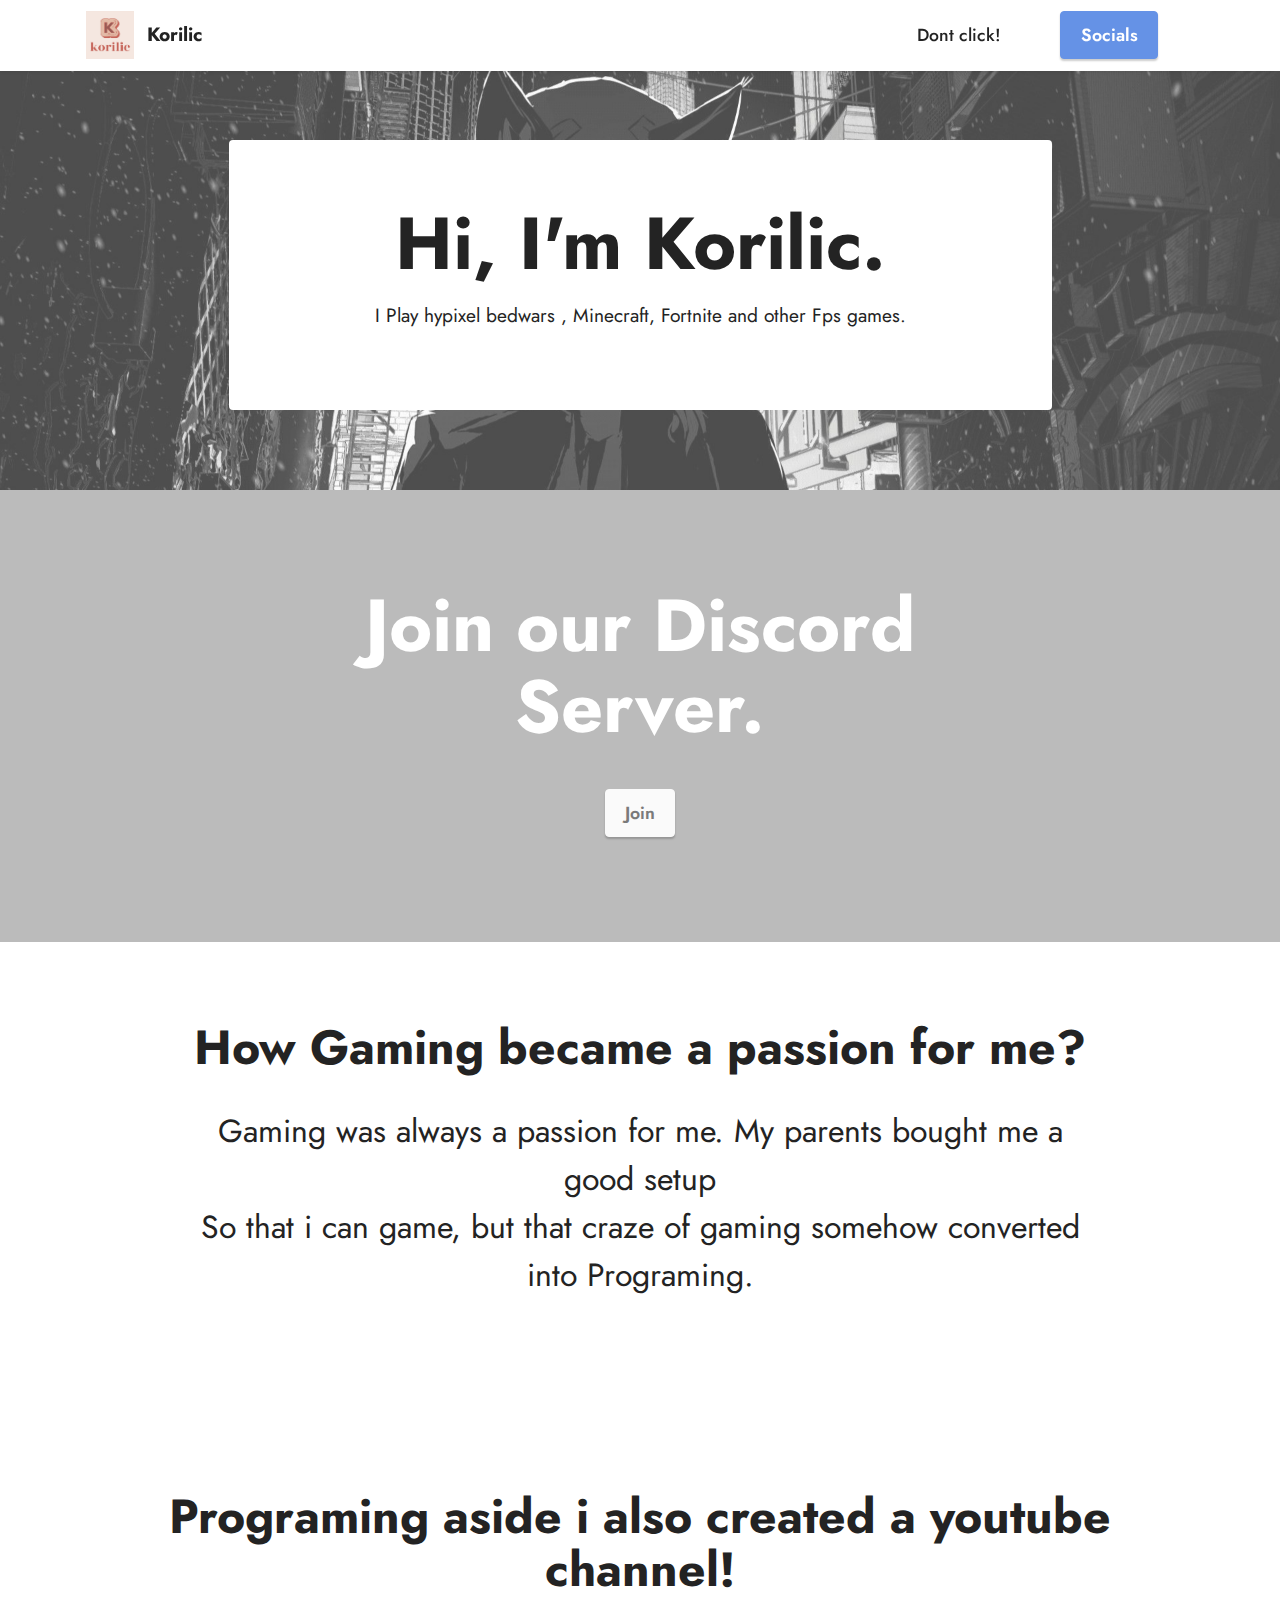
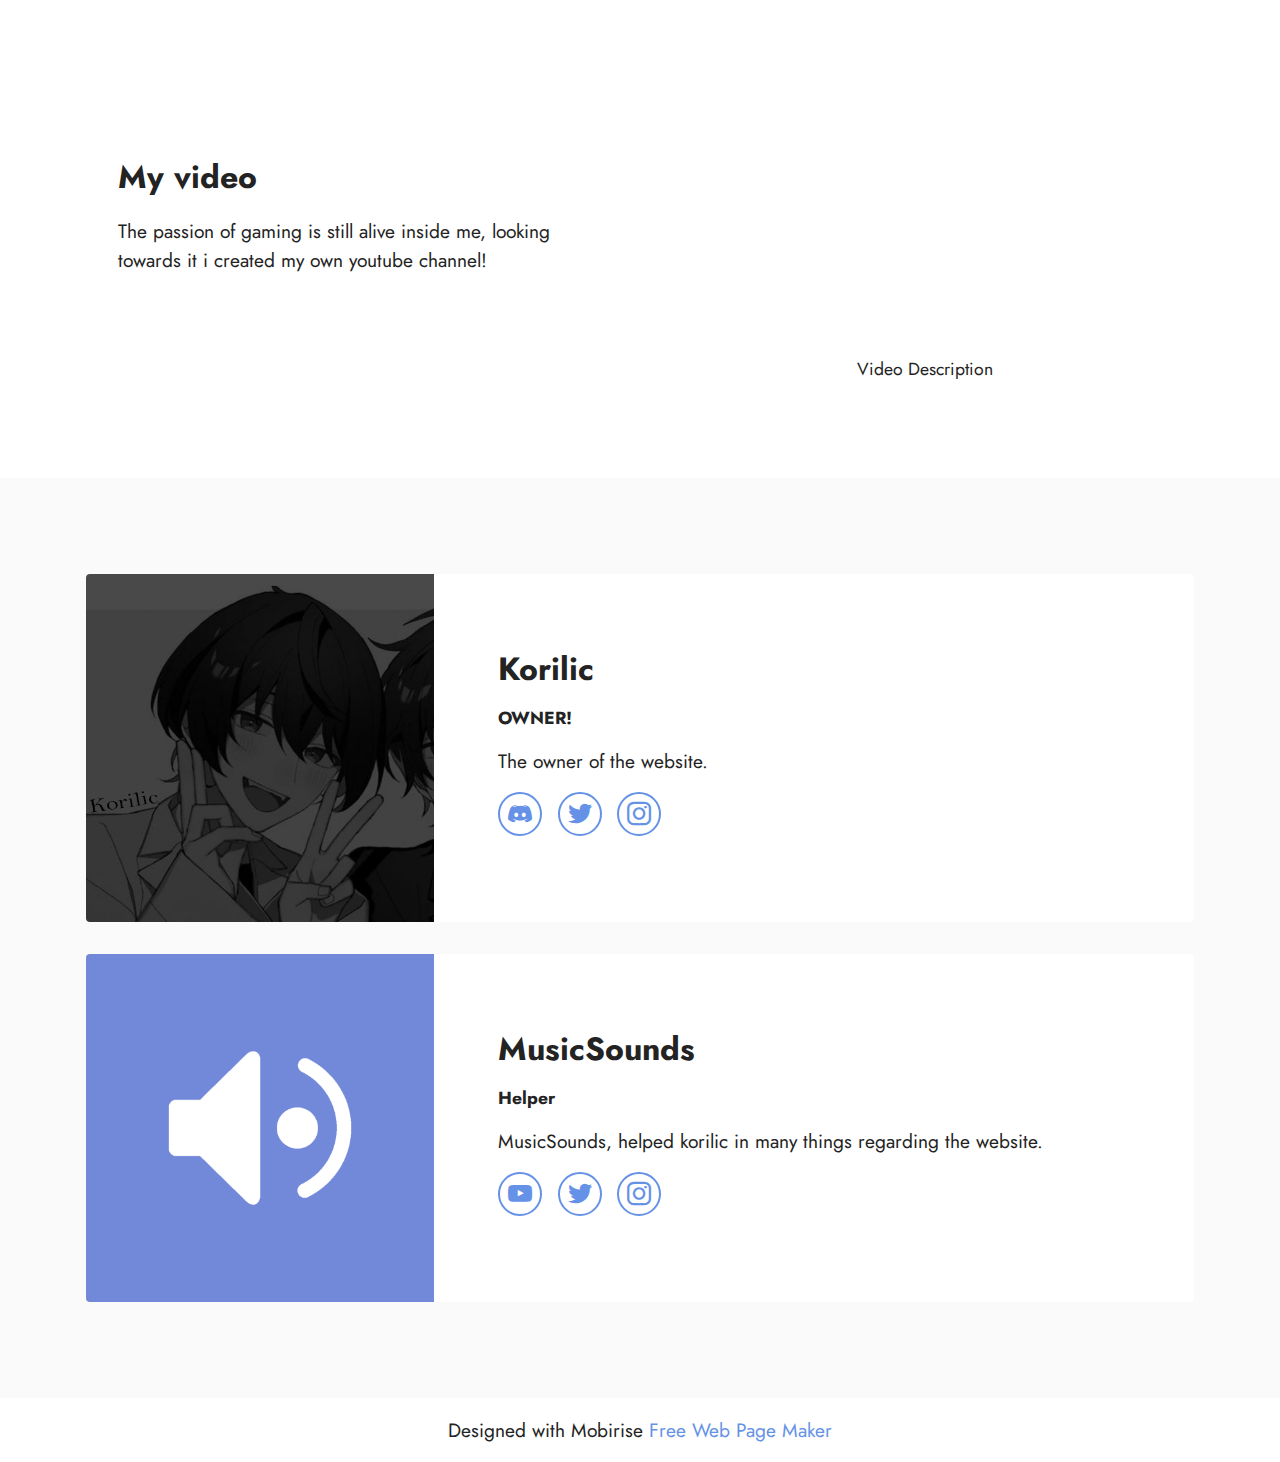
==== index.html @ 53186b53 "create github pages" ====
<!DOCTYPE html>
<html  >
<head>
  <!-- Site made with Mobirise Website Builder v5.6.8, https://mobirise.com -->
  <meta charset="UTF-8">
  <meta http-equiv="X-UA-Compatible" content="IE=edge">
  <meta name="generator" content="Mobirise v5.6.8, mobirise.com">
  <meta name="twitter:card" content="summary_large_image"/>
  <meta name="twitter:image:src" content="">
  <meta property="og:image" content="">
  <meta name="twitter:title" content="About">
  <meta name="viewport" content="width=device-width, initial-scale=1, minimum-scale=1">
  <link rel="shortcut icon" href="assets/images/screenshot-78.png" type="image/x-icon">
  <meta name="description" content="">
  
  
  <title>About</title>
  <link rel="stylesheet" href="assets/bootstrap/css/bootstrap.min.css">
  <link rel="stylesheet" href="assets/bootstrap/css/bootstrap-grid.min.css">
  <link rel="stylesheet" href="assets/bootstrap/css/bootstrap-reboot.min.css">
  <link rel="stylesheet" href="assets/parallax/jarallax.css">
  <link rel="stylesheet" href="assets/dropdown/css/style.css">
  <link rel="stylesheet" href="assets/socicon/css/styles.css">
  <link rel="stylesheet" href="assets/theme/css/style.css">
  <link rel="preload" href="https://fonts.googleapis.com/css?family=Jost:100,200,300,400,500,600,700,800,900,100i,200i,300i,400i,500i,600i,700i,800i,900i&display=swap" as="style" onload="this.onload=null;this.rel='stylesheet'">
  <noscript><link rel="stylesheet" href="https://fonts.googleapis.com/css?family=Jost:100,200,300,400,500,600,700,800,900,100i,200i,300i,400i,500i,600i,700i,800i,900i&display=swap"></noscript>
  <link rel="preload" as="style" href="assets/mobirise/css/mbr-additional.css"><link rel="stylesheet" href="assets/mobirise/css/mbr-additional.css" type="text/css">
  
  
  
  
</head>
<body>
  
  <section data-bs-version="5.1" class="menu menu2 cid-t9h3QOpby7" once="menu" id="menu2-a">
    
    <nav class="navbar navbar-dropdown navbar-fixed-top navbar-expand-lg">
        <div class="container">
            <div class="navbar-brand">
                <span class="navbar-logo">
                    <a href="https://mobiri.se">
                        <img src="assets/images/screenshot-78.png" alt="Mobirise Website Builder" style="height: 3rem;">
                    </a>
                </span>
                <span class="navbar-caption-wrap"><a class="navbar-caption text-black text-primary display-7" href="https://www.youtube.com/watch?v=CF3telHn9Hw" target="_blank">Korilic</a></span>
            </div>
            <button class="navbar-toggler" type="button" data-toggle="collapse" data-bs-toggle="collapse" data-target="#navbarSupportedContent" data-bs-target="#navbarSupportedContent" aria-controls="navbarNavAltMarkup" aria-expanded="false" aria-label="Toggle navigation">
                <div class="hamburger">
                    <span></span>
                    <span></span>
                    <span></span>
                    <span></span>
                </div>
            </button>
            <div class="collapse navbar-collapse" id="navbarSupportedContent">
                <ul class="navbar-nav nav-dropdown" data-app-modern-menu="true"><li class="nav-item"><a class="nav-link link text-black text-primary display-4" href="https://www.youtube.com/watch?v=CF3telHn9Hw" target="_blank">Dont click!</a>
                    </li></ul>
                
                <div class="navbar-buttons mbr-section-btn"><a class="btn btn-primary display-4" href="page1.html" target="_blank">Socials</a></div>
            </div>
        </div>
    </nav>
</section>

<section data-bs-version="5.1" class="header12 cid-t9h7mK0Rns mbr-parallax-background" id="header12-b">

    

    
    <div class="mbr-overlay" style="opacity: 0.3; background-color: rgb(255, 255, 255);">
    </div>
    <div class="container">
        <div class="row justify-content-center">
            <div class="card col-12 col-md-12 col-lg-9">
                <div class="card-wrapper">
                    <div class="card-box align-center">
                        <h1 class="card-title mbr-fonts-style mb-3 display-1"><strong>Hi, I'm Korilic.</strong></h1>
                        <p class="mbr-text mbr-fonts-style display-7">I Play hypixel bedwars , Minecraft, Fortnite and other Fps games.</p>
                        
                    </div>
                </div>
            </div>
        </div>
    </div>
</section>

<section data-bs-version="5.1" class="info1 cid-t9hc7AM8e1" id="info1-d">
    

    
    
    <div class="align-center container">
        <div class="row justify-content-center">
            <div class="col-12 col-lg-8">
                <h3 class="mbr-section-title mb-4 mbr-fonts-style display-1">
                    <strong>Join our Discord Server.</strong>
                </h3>
                
                <div class="mbr-section-btn"><a class="btn btn-white display-4" href="https://dsc.gg/Darkers" target="_blank">Join</a></div>
            </div>
        </div>
    </div>
</section>

<section data-bs-version="5.1" class="content4 cid-t9hfCyGv00" id="content4-e">
    

    
    
    <div class="container">
        <div class="row justify-content-center">
            <div class="title col-md-12 col-lg-10">
                <h3 class="mbr-section-title mbr-fonts-style align-center mb-4 display-2"><strong>How Gaming became a passion for me?</strong></h3>
                <h4 class="mbr-section-subtitle align-center mbr-fonts-style mb-4 display-5">Gaming was always a passion for me. My parents bought me a good setup<br>So that i can game, but that craze of gaming somehow converted<br>into Programing.</h4>
                
            </div>
        </div>
    </div>
</section>

<section data-bs-version="5.1" class="video5 cid-t9hk1l2TgJ" id="video5-f">
    

    
    
    <div class="container">
        <div class="title-wrapper mb-5">
            <h4 class="mbr-section-title mbr-fonts-style mb-0 display-2"><strong>Programing aside i also created a youtube channel!</strong></h4>
        </div>
        <div class="row align-items-center">
            <div class="col-12 col-lg-6 video-block">
                <div class="video-wrapper"><iframe class="mbr-embedded-video" src="https://www.youtube.com/embed/ftYp0x47joQ?rel=0&amp;amp;mute=1&amp;showinfo=0&amp;autoplay=0&amp;loop=0" width="1280" height="720" frameborder="0" allowfullscreen></iframe></div>
                <p class="mbr-description pt-2 mbr-fonts-style display-4">
                    Video Description</p>
            </div>
            <div class="col-12 col-lg">
                <div class="text-wrapper">
                    <h3 class="mbr-section-subtitle mbr-fonts-style mb-3 display-5"><strong>My video</strong></h3>
                    <p class="mbr-text mbr-fonts-style display-7">The passion of gaming is still alive inside me, looking towards it i created my own youtube channel!</p>
                </div>
            </div>
        </div>
    </div>
</section>

<section data-bs-version="5.1" class="team2 cid-t9hkSTt91T" xmlns="http://www.w3.org/1999/html" id="team2-h">
    

    
    
    <div class="container">
        <div class="card">
            <div class="card-wrapper">
                <div class="row align-items-center">
                    <div class="col-12 col-md-4">
                        <div class="image-wrapper">
                            <img src="assets/images/pfp.png" alt="MusicSounds">
                        </div>
                    </div>
                    <div class="col-12 col-md">
                        <div class="card-box">
                            <h5 class="card-title mbr-fonts-style m-0 mb-3 display-5"><strong>Korilic</strong></h5>
                            <h6 class="card-subtitle mbr-fonts-style mb-3 display-4"><strong>OWNER!</strong></h6>
                            <p class="mbr-text mbr-fonts-style display-7">The owner of the website.</p>
                            <div class="social-row display-7">
                                <div class="soc-item">
                                    <a href="https://dsc.gg/Darkers" target="_blank">
                                        <span class="mbr-iconfont socicon-discord socicon"></span>
                                    </a>
                                </div>
                                <div class="soc-item">
                                    <a href="https://twitter.com/ItzKorilic_" target="_blank">
                                        <span class="mbr-iconfont socicon-twitter socicon"></span>
                                    </a>
                                </div>
                                <div class="soc-item">
                                    <a href="https://instagram.com/kunal.61112_" target="_blank">
                                        <span class="mbr-iconfont socicon-instagram socicon"></span>
                                    </a>
                                </div>
                                
                                
                            </div>
                        </div>
                    </div>
                </div>
            </div>
        </div>
        <div class="card">
            <div class="card-wrapper">
                <div class="row align-items-center">
                    <div class="col-12 col-md-4">
                        <div class="image-wrapper">
                            <img src="assets/images/logo.gif" alt="MusicSounds">
                        </div>
                    </div>
                    <div class="col-12 col-md">
                        <div class="card-box">
                            <h5 class="card-title mbr-fonts-style m-0 mb-3 display-5"><strong>MusicSounds</strong></h5>
                            <h6 class="card-subtitle mbr-fonts-style mb-3 display-4"><strong>Helper</strong></h6>
                            <p class="mbr-text mbr-fonts-style display-7">MusicSounds, helped korilic in many things regarding the website.</p>
                            <div class="social-row display-7">
                                <div class="soc-item">
                                    <a href="https://https://www.youtube.com/MusicSounds" target="_blank">
                                        <span class="mbr-iconfont socicon-youtube socicon"></span>
                                    </a>
                                </div>
                                <div class="soc-item">
                                    <a href="https://https://twitter.com/MusicSounds1011" target="_blank">
                                        <span class="mbr-iconfont socicon-twitter socicon"></span>
                                    </a>
                                </div>
                                <div class="soc-item">
                                    <a href="https://https://www.instagram.com/MusicSounds1011/" target="_blank">
                                        <span class="mbr-iconfont socicon-instagram socicon"></span>
                                    </a>
                                </div>
                                
                                
                            </div>
                        </div>
                    </div>
                </div>
            </div>
        </div>
        
    </div>
</section><section class="display-7" style="padding: 0;align-items: center;justify-content: center;flex-wrap: wrap;    align-content: center;display: flex;position: relative;height: 4rem;"><a href="https://mobiri.se/2801402" style="flex: 1 1;height: 4rem;position: absolute;width: 100%;z-index: 1;"><img alt="" style="height: 4rem;" src="[data-uri]"></a><p style="margin: 0;text-align: center;" class="display-7">Designed with Mobirise &#8204;</p><a style="z-index:1" href="https://mobirise.com/web-page-maker.html">Free Web Page Maker</a></section><script src="assets/bootstrap/js/bootstrap.bundle.min.js"></script>  <script src="assets/parallax/jarallax.js"></script>  <script src="assets/smoothscroll/smooth-scroll.js"></script>  <script src="assets/ytplayer/index.js"></script>  <script src="assets/dropdown/js/navbar-dropdown.js"></script>  <script src="assets/playervimeo/vimeo_player.js"></script>  <script src="assets/theme/js/script.js"></script>  
  
  
</body>
</html>
---- assets/parallax/jarallax.css ----
.jarallax {
    position: relative;
    z-index: 0;
}
.jarallax > .jarallax-img {
    position: absolute;
    object-fit: cover;
    /* support for plugin https://github.com/bfred-it/object-fit-images */
    font-family: 'object-fit: cover;';
    top: 0;
    left: 0;
    width: 100%;
    height: 100%;
    z-index: -1;
}
---- assets/dropdown/css/style.css ----
.navbar-dropdown {
  left: 0;
  padding: 0;
  position: absolute;
  right: 0;
  top: 0;
  transition: all 0.45s ease;
  z-index: 1030;
  background: #282828; }
  .navbar-dropdown .navbar-logo {
    margin-right: 0.8rem;
    transition: margin 0.3s ease-in-out;
    vertical-align: middle; }
    .navbar-dropdown .navbar-logo img {
      height: 3.125rem;
      transition: all 0.3s ease-in-out; }
    .navbar-dropdown .navbar-logo.mbr-iconfont {
      font-size: 3.125rem;
      line-height: 3.125rem; }
  .navbar-dropdown .navbar-caption {
    font-weight: 700;
    white-space: normal;
    vertical-align: -4px;
    line-height: 3.125rem !important; }
    .navbar-dropdown .navbar-caption, .navbar-dropdown .navbar-caption:hover {
      color: inherit;
      text-decoration: none; }
  .navbar-dropdown .mbr-iconfont + .navbar-caption {
    vertical-align: -1px; }
  .navbar-dropdown.navbar-fixed-top {
    position: fixed; }
  .navbar-dropdown .navbar-brand span {
    vertical-align: -4px; }
  .navbar-dropdown.bg-color.transparent {
    background: none; }
  .navbar-dropdown.navbar-short .navbar-brand {
    padding: 0.625rem 0; }
    .navbar-dropdown.navbar-short .navbar-brand span {
      vertical-align: -1px; }
  .navbar-dropdown.navbar-short .navbar-caption {
    line-height: 2.375rem !important;
    vertical-align: -2px; }
  .navbar-dropdown.navbar-short .navbar-logo {
    margin-right: 0.5rem; }
    .navbar-dropdown.navbar-short .navbar-logo img {
      height: 2.375rem; }
    .navbar-dropdown.navbar-short .navbar-logo.mbr-iconfont {
      font-size: 2.375rem;
      line-height: 2.375rem; }
  .navbar-dropdown.navbar-short .mbr-table-cell {
    height: 3.625rem; }
  .navbar-dropdown .navbar-close {
    left: 0.6875rem;
    position: fixed;
    top: 0.75rem;
    z-index: 1000; }
  .navbar-dropdown .hamburger-icon {
    content: "";
    display: inline-block;
    vertical-align: middle;
    width: 16px;
    -webkit-box-shadow: 0 -6px 0 1px #282828,0 0 0 1px #282828,0 6px 0 1px #282828;
    -moz-box-shadow: 0 -6px 0 1px #282828,0 0 0 1px #282828,0 6px 0 1px #282828;
    box-shadow: 0 -6px 0 1px #282828,0 0 0 1px #282828,0 6px 0 1px #282828; }

.dropdown-menu .dropdown-toggle[data-toggle="dropdown-submenu"]::after {
  border-bottom: 0.35em solid transparent;
  border-left: 0.35em solid;
  border-right: 0;
  border-top: 0.35em solid transparent;
  margin-left: 0.3rem; }

.dropdown-menu .dropdown-item:focus {
  outline: 0; }

.nav-dropdown {
  font-size: 0.75rem;
  font-weight: 500;
  height: auto !important; }
  .nav-dropdown .nav-btn {
    padding-left: 1rem; }
  .nav-dropdown .link {
    margin: .667em 1.667em;
    font-weight: 500;
    padding: 0;
    transition: color .2s ease-in-out; }
    .nav-dropdown .link.dropdown-toggle {
      margin-right: 2.583em; }
      .nav-dropdown .link.dropdown-toggle::after {
        margin-left: .25rem;
        border-top: 0.35em solid;
        border-right: 0.35em solid transparent;
        border-left: 0.35em solid transparent;
        border-bottom: 0; }
      .nav-dropdown .link.dropdown-toggle[aria-expanded="true"] {
        margin: 0;
        padding: 0.667em 3.263em  0.667em 1.667em; }
  .nav-dropdown .link::after,
  .nav-dropdown .dropdown-item::after {
    color: inherit; }
  .nav-dropdown .btn {
    font-size: 0.75rem;
    font-weight: 700;
    letter-spacing: 0;
    margin-bottom: 0;
    padding-left: 1.25rem;
    padding-right: 1.25rem; }
  .nav-dropdown .dropdown-menu {
    border-radius: 0;
    border: 0;
    left: 0;
    margin: 0;
    padding-bottom: 1.25rem;
    padding-top: 1.25rem;
    position: relative; }
  .nav-dropdown .dropdown-submenu {
    margin-left: 0.125rem;
    top: 0; }
  .nav-dropdown .dropdown-item {
    font-weight: 500;
    line-height: 2;
    padding: 0.3846em 4.615em 0.3846em 1.5385em;
    position: relative;
    transition: color .2s ease-in-out, background-color .2s ease-in-out; }
    .nav-dropdown .dropdown-item::after {
      margin-top: -0.3077em;
      position: absolute;
      right: 1.1538em;
      top: 50%; }
    .nav-dropdown .dropdown-item:focus, .nav-dropdown .dropdown-item:hover {
      background: none; }

@media (max-width: 767px) {
  .nav-dropdown.navbar-toggleable-sm {
    bottom: 0;
    display: none;
    left: 0;
    overflow-x: hidden;
    position: fixed;
    top: 0;
    transform: translateX(-100%);
    -ms-transform: translateX(-100%);
    -webkit-transform: translateX(-100%);
    width: 18.75rem;
    z-index: 999; } }
.nav-dropdown.navbar-toggleable-xl {
  bottom: 0;
  display: none;
  left: 0;
  overflow-x: hidden;
  position: fixed;
  top: 0;
  transform: translateX(-100%);
  -ms-transform: translateX(-100%);
  -webkit-transform: translateX(-100%);
  width: 18.75rem;
  z-index: 999; }

.nav-dropdown-sm {
  display: block !important;
  overflow-x: hidden;
  overflow: auto;
  padding-top: 3.875rem; }
  .nav-dropdown-sm::after {
    content: "";
    display: block;
    height: 3rem;
    width: 100%; }
  .nav-dropdown-sm.collapse.in ~ .navbar-close {
    display: block !important; }
  .nav-dropdown-sm.collapsing, .nav-dropdown-sm.collapse.in {
    transform: translateX(0);
    -ms-transform: translateX(0);
    -webkit-transform: translateX(0);
    transition: all 0.25s ease-out;
    -webkit-transition: all 0.25s ease-out;
    background: #282828; }
  .nav-dropdown-sm.collapsing[aria-expanded="false"] {
    transform: translateX(-100%);
    -ms-transform: translateX(-100%);
    -webkit-transform: translateX(-100%); }
  .nav-dropdown-sm .nav-item {
    display: block;
    margin-left: 0 !important;
    padding-left: 0; }
  .nav-dropdown-sm .link,
  .nav-dropdown-sm .dropdown-item {
    border-top: 1px dotted rgba(255, 255, 255, 0.1);
    font-size: 0.8125rem;
    line-height: 1.6;
    margin: 0 !important;
    padding: 0.875rem 2.4rem 0.875rem 1.5625rem !important;
    position: relative;
    white-space: normal; }
    .nav-dropdown-sm .link:focus, .nav-dropdown-sm .link:hover,
    .nav-dropdown-sm .dropdown-item:focus,
    .nav-dropdown-sm .dropdown-item:hover {
      background: rgba(0, 0, 0, 0.2) !important;
      color: #c0a375; }
  .nav-dropdown-sm .nav-btn {
    position: relative;
    padding: 1.5625rem 1.5625rem 0 1.5625rem; }
    .nav-dropdown-sm .nav-btn::before {
      border-top: 1px dotted rgba(255, 255, 255, 0.1);
      content: "";
      left: 0;
      position: absolute;
      top: 0;
      width: 100%; }
    .nav-dropdown-sm .nav-btn + .nav-btn {
      padding-top: 0.625rem; }
      .nav-dropdown-sm .nav-btn + .nav-btn::before {
        display: none; }
  .nav-dropdown-sm .btn {
    padding: 0.625rem 0; }
  .nav-dropdown-sm .dropdown-toggle[data-toggle="dropdown-submenu"]::after {
    margin-left: .25rem;
    border-top: 0.35em solid;
    border-right: 0.35em solid transparent;
    border-left: 0.35em solid transparent;
    border-bottom: 0; }
  .nav-dropdown-sm .dropdown-toggle[data-toggle="dropdown-submenu"][aria-expanded="true"]::after {
    border-top: 0;
    border-right: 0.35em solid transparent;
    border-left: 0.35em solid transparent;
    border-bottom: 0.35em solid; }
  .nav-dropdown-sm .dropdown-menu {
    margin: 0;
    padding: 0;
    position: relative;
    top: 0;
    left: 0;
    width: 100%;
    border: 0;
    float: none;
    border-radius: 0;
    background: none; }
  .nav-dropdown-sm .dropdown-submenu {
    left: 100%;
    margin-left: 0.125rem;
    margin-top: -1.25rem;
    top: 0; }

.navbar-toggleable-sm .nav-dropdown .dropdown-menu {
  position: absolute; }

.navbar-toggleable-sm .nav-dropdown .dropdown-submenu {
  left: 100%;
  margin-left: 0.125rem;
  margin-top: -1.25rem;
  top: 0; }

.navbar-toggleable-sm.opened .nav-dropdown .dropdown-menu {
  position: relative; }

.navbar-toggleable-sm.opened .nav-dropdown .dropdown-submenu {
  left: 0;
  margin-left: 00rem;
  margin-top: 0rem;
  top: 0; }

.is-builder .nav-dropdown.collapsing {
  transition: none !important; }
---- assets/socicon/css/styles.css ----
@charset "UTF-8";

@font-face {
  font-family: 'Socicon';
  src:  url('../fonts/socicon.eot');
  src:  url('../fonts/socicon.eot?#iefix') format('embedded-opentype'),
    url('../fonts/socicon.woff2') format('woff2'),
    url('../fonts/socicon.ttf') format('truetype'),
    url('../fonts/socicon.woff') format('woff'),
    url('../fonts/socicon.svg#socicon') format('svg');
  font-weight: normal;
  font-style: normal;
  font-display: swap;
}

[data-icon]:before {
  font-family: "socicon" !important;
  content: attr(data-icon);
  font-style: normal !important;
  font-weight: normal !important;
  font-variant: normal !important;
  text-transform: none !important;
  speak: none;
  line-height: 1;
  -webkit-font-smoothing: antialiased;
  -moz-osx-font-smoothing: grayscale;
}

[class^="socicon-"], [class*=" socicon-"] {
  /* use !important to prevent issues with browser extensions that change fonts */
  font-family: 'Socicon' !important;
  speak: none;
  font-style: normal;
  font-weight: normal;
  font-variant: normal;
  text-transform: none;
  line-height: 1;

  /* Better Font Rendering =========== */
  -webkit-font-smoothing: antialiased;
  -moz-osx-font-smoothing: grayscale;
}

.socicon-eitaa:before {
  content: "\e97c";
}
.socicon-soroush:before {
  content: "\e97d";
}
.socicon-bale:before {
  content: "\e97e";
}
.socicon-zazzle:before {
  content: "\e97b";
}
.socicon-society6:before {
  content: "\e97a";
}
.socicon-redbubble:before {
  content: "\e979";
}
.socicon-avvo:before {
  content: "\e978";
}
.socicon-stitcher:before {
  content: "\e977";
}
.socicon-googlehangouts:before {
  content: "\e974";
}
.socicon-dlive:before {
  content: "\e975";
}
.socicon-vsco:before {
  content: "\e976";
}
.socicon-flipboard:before {
  content: "\e973";
}
.socicon-ubuntu:before {
  content: "\e958";
}
.socicon-artstation:before {
  content: "\e959";
}
.socicon-invision:before {
  content: "\e95a";
}
.socicon-torial:before {
  content: "\e95b";
}
.socicon-collectorz:before {
  content: "\e95c";
}
.socicon-seenthis:before {
  content: "\e95d";
}
.socicon-googleplaymusic:before {
  content: "\e95e";
}
.socicon-debian:before {
  content: "\e95f";
}
.socicon-filmfreeway:before {
  content: "\e960";
}
.socicon-gnome:before {
  content: "\e961";
}
.socicon-itchio:before {
  content: "\e962";
}
.socicon-jamendo:before {
  content: "\e963";
}
.socicon-mix:before {
  content: "\e964";
}
.socicon-sharepoint:before {
  content: "\e965";
}
.socicon-tinder:before {
  content: "\e966";
}
.socicon-windguru:before {
  content: "\e967";
}
.socicon-cdbaby:before {
  content: "\e968";
}
.socicon-elementaryos:before {
  content: "\e969";
}
.socicon-stage32:before {
  content: "\e96a";
}
.socicon-tiktok:before {
  content: "\e96b";
}
.socicon-gitter:before {
  content: "\e96c";
}
.socicon-letterboxd:before {
  content: "\e96d";
}
.socicon-threema:before {
  content: "\e96e";
}
.socicon-splice:before {
  content: "\e96f";
}
.socicon-metapop:before {
  content: "\e970";
}
.socicon-naver:before {
  content: "\e971";
}
.socicon-remote:before {
  content: "\e972";
}
.socicon-internet:before {
  content: "\e957";
}
.socicon-moddb:before {
  content: "\e94b";
}
.socicon-indiedb:before {
  content: "\e94c";
}
.socicon-traxsource:before {
  content: "\e94d";
}
.socicon-gamefor:before {
  content: "\e94e";
}
.socicon-pixiv:before {
  content: "\e94f";
}
.socicon-myanimelist:before {
  content: "\e950";
}
.socicon-blackberry:before {
  content: "\e951";
}
.socicon-wickr:before {
  content: "\e952";
}
.socicon-spip:before {
  content: "\e953";
}
.socicon-napster:before {
  content: "\e954";
}
.socicon-beatport:before {
  content: "\e955";
}
.socicon-hackerone:before {
  content: "\e956";
}
.socicon-hackernews:before {
  content: "\e946";
}
.socicon-smashwords:before {
  content: "\e947";
}
.socicon-kobo:before {
  content: "\e948";
}
.socicon-bookbub:before {
  content: "\e949";
}
.socicon-mailru:before {
  content: "\e94a";
}
.socicon-gitlab:before {
  content: "\e945";
}
.socicon-instructables:before {
  content: "\e944";
}
.socicon-portfolio:before {
  content: "\e943";
}
.socicon-codered:before {
  content: "\e940";
}
.socicon-origin:before {
  content: "\e941";
}
.socicon-nextdoor:before {
  content: "\e942";
}
.socicon-udemy:before {
  content: "\e93f";
}
.socicon-livemaster:before {
  content: "\e93e";
}
.socicon-crunchbase:before {
  content: "\e93b";
}
.socicon-homefy:before {
  content: "\e93c";
}
.socicon-calendly:before {
  content: "\e93d";
}
.socicon-realtor:before {
  content: "\e90f";
}
.socicon-tidal:before {
  content: "\e910";
}
.socicon-qobuz:before {
  content: "\e911";
}
.socicon-natgeo:before {
  content: "\e912";
}
.socicon-mastodon:before {
  content: "\e913";
}
.socicon-unsplash:before {
  content: "\e914";
}
.socicon-homeadvisor:before {
  content: "\e915";
}
.socicon-angieslist:before {
  content: "\e916";
}
.socicon-codepen:before {
  content: "\e917";
}
.socicon-slack:before {
  content: "\e918";
}
.socicon-openaigym:before {
  content: "\e919";
}
.socicon-logmein:before {
  content: "\e91a";
}
.socicon-fiverr:before {
  content: "\e91b";
}
.socicon-gotomeeting:before {
  content: "\e91c";
}
.socicon-aliexpress:before {
  content: "\e91d";
}
.socicon-guru:before {
  content: "\e91e";
}
.socicon-appstore:before {
  content: "\e91f";
}
.socicon-homes:before {
  content: "\e920";
}
.socicon-zoom:before {
  content: "\e921";
}
.socicon-alibaba:before {
  content: "\e922";
}
.socicon-craigslist:before {
  content: "\e923";
}
.socicon-wix:before {
  content: "\e924";
}
.socicon-redfin:before {
  content: "\e925";
}
.socicon-googlecalendar:before {
  content: "\e926";
}
.socicon-shopify:before {
  content: "\e927";
}
.socicon-freelancer:before {
  content: "\e928";
}
.socicon-seedrs:before {
  content: "\e929";
}
.socicon-bing:before {
  content: "\e92a";
}
.socicon-doodle:before {
  content: "\e92b";
}
.socicon-bonanza:before {
  content: "\e92c";
}
.socicon-squarespace:before {
  content: "\e92d";
}
.socicon-toptal:before {
  content: "\e92e";
}
.socicon-gust:before {
  content: "\e92f";
}
.socicon-ask:before {
  content: "\e930";
}
.socicon-trulia:before {
  content: "\e931";
}
.socicon-loomly:before {
  content: "\e932";
}
.socicon-ghost:before {
  content: "\e933";
}
.socicon-upwork:before {
  content: "\e934";
}
.socicon-fundable:before {
  content: "\e935";
}
.socicon-booking:before {
  content: "\e936";
}
.socicon-googlemaps:before {
  content: "\e937";
}
.socicon-zillow:before {
  content: "\e938";
}
.socicon-niconico:before {
  content: "\e939";
}
.socicon-toneden:before {
  content: "\e93a";
}
.socicon-augment:before {
  content: "\e908";
}
.socicon-bitbucket:before {
  content: "\e909";
}
.socicon-fyuse:before {
  content: "\e90a";
}
.socicon-yt-gaming:before {
  content: "\e90b";
}
.socicon-sketchfab:before {
  content: "\e90c";
}
.socicon-mobcrush:before {
  content: "\e90d";
}
.socicon-microsoft:before {
  content: "\e90e";
}
.socicon-pandora:before {
  content: "\e907";
}
.socicon-messenger:before {
  content: "\e906";
}
.socicon-gamewisp:before {
  content: "\e905";
}
.socicon-bloglovin:before {
  content: "\e904";
}
.socicon-tunein:before {
  content: "\e903";
}
.socicon-gamejolt:before {
  content: "\e901";
}
.socicon-trello:before {
  content: "\e902";
}
.socicon-spreadshirt:before {
  content: "\e900";
}
.socicon-500px:before {
  content: "\e000";
}
.socicon-8tracks:before {
  content: "\e001";
}
.socicon-airbnb:before {
  content: "\e002";
}
.socicon-alliance:before {
  content: "\e003";
}
.socicon-amazon:before {
  content: "\e004";
}
.socicon-amplement:before {
  content: "\e005";
}
.socicon-android:before {
  content: "\e006";
}
.socicon-angellist:before {
  content: "\e007";
}
.socicon-apple:before {
  content: "\e008";
}
.socicon-appnet:before {
  content: "\e009";
}
.socicon-baidu:before {
  content: "\e00a";
}
.socicon-bandcamp:before {
  content: "\e00b";
}
.socicon-battlenet:before {
  content: "\e00c";
}
.socicon-mixer:before {
  content: "\e00d";
}
.socicon-bebee:before {
  content: "\e00e";
}
.socicon-bebo:before {
  content: "\e00f";
}
.socicon-behance:before {
  content: "\e010";
}
.socicon-blizzard:before {
  content: "\e011";
}
.socicon-blogger:before {
  content: "\e012";
}
.socicon-buffer:before {
  content: "\e013";
}
.socicon-chrome:before {
  content: "\e014";
}
.socicon-coderwall:before {
  content: "\e015";
}
.socicon-curse:before {
  content: "\e016";
}
.socicon-dailymotion:before {
  content: "\e017";
}
.socicon-deezer:before {
  content: "\e018";
}
.socicon-delicious:before {
  content: "\e019";
}
.socicon-deviantart:before {
  content: "\e01a";
}
.socicon-diablo:before {
  content: "\e01b";
}
.socicon-digg:before {
  content: "\e01c";
}
.socicon-discord:before {
  content: "\e01d";
}
.socicon-disqus:before {
  content: "\e01e";
}
.socicon-douban:before {
  content: "\e01f";
}
.socicon-draugiem:before {
  content: "\e020";
}
.socicon-dribbble:before {
  content: "\e021";
}
.socicon-drupal:before {
  content: "\e022";
}
.socicon-ebay:before {
  content: "\e023";
}
.socicon-ello:before {
  content: "\e024";
}
.socicon-endomodo:before {
  content: "\e025";
}
.socicon-envato:before {
  content: "\e026";
}
.socicon-etsy:before {
  content: "\e027";
}
.socicon-facebook:before {
  content: "\e028";
}
.socicon-feedburner:before {
  content: "\e029";
}
.socicon-filmweb:before {
  content: "\e02a";
}
.socicon-firefox:before {
  content: "\e02b";
}
.socicon-flattr:before {
  content: "\e02c";
}
.socicon-flickr:before {
  content: "\e02d";
}
.socicon-formulr:before {
  content: "\e02e";
}
.socicon-forrst:before {
  content: "\e02f";
}
.socicon-foursquare:before {
  content: "\e030";
}
.socicon-friendfeed:before {
  content: "\e031";
}
.socicon-github:before {
  content: "\e032";
}
.socicon-goodreads:before {
  content: "\e033";
}
.socicon-google:before {
  content: "\e034";
}
.socicon-googlescholar:before {
  content: "\e035";
}
.socicon-googlegroups:before {
  content: "\e036";
}
.socicon-googlephotos:before {
  content: "\e037";
}
.socicon-googleplus:before {
  content: "\e038";
}
.socicon-grooveshark:before {
  content: "\e039";
}
.socicon-hackerrank:before {
  content: "\e03a";
}
.socicon-hearthstone:before {
  content: "\e03b";
}
.socicon-hellocoton:before {
  content: "\e03c";
}
.socicon-heroes:before {
  content: "\e03d";
}
.socicon-smashcast:before {
  content: "\e03e";
}
.socicon-horde:before {
  content: "\e03f";
}
.socicon-houzz:before {
  content: "\e040";
}
.socicon-icq:before {
  content: "\e041";
}
.socicon-identica:before {
  content: "\e042";
}
.socicon-imdb:before {
  content: "\e043";
}
.socicon-instagram:before {
  content: "\e044";
}
.socicon-issuu:before {
  content: "\e045";
}
.socicon-istock:before {
  content: "\e046";
}
.socicon-itunes:before {
  content: "\e047";
}
.socicon-keybase:before {
  content: "\e048";
}
.socicon-lanyrd:before {
  content: "\e049";
}
.socicon-lastfm:before {
  content: "\e04a";
}
.socicon-line:before {
  content: "\e04b";
}
.socicon-linkedin:before {
  content: "\e04c";
}
.socicon-livejournal:before {
  content: "\e04d";
}
.socicon-lyft:before {
  content: "\e04e";
}
.socicon-macos:before {
  content: "\e04f";
}
.socicon-mail:before {
  content: "\e050";
}
.socicon-medium:before {
  content: "\e051";
}
.socicon-meetup:before {
  content: "\e052";
}
.socicon-mixcloud:before {
  content: "\e053";
}
.socicon-modelmayhem:before {
  content: "\e054";
}
.socicon-mumble:before {
  content: "\e055";
}
.socicon-myspace:before {
  content: "\e056";
}
.socicon-newsvine:before {
  content: "\e057";
}
.socicon-nintendo:before {
  content: "\e058";
}
.socicon-npm:before {
  content: "\e059";
}
.socicon-odnoklassniki:before {
  content: "\e05a";
}
.socicon-openid:before {
  content: "\e05b";
}
.socicon-opera:before {
  content: "\e05c";
}
.socicon-outlook:before {
  content: "\e05d";
}
.socicon-overwatch:before {
  content: "\e05e";
}
.socicon-patreon:before {
  content: "\e05f";
}
.socicon-paypal:before {
  content: "\e060";
}
.socicon-periscope:before {
  content: "\e061";
}
.socicon-persona:before {
  content: "\e062";
}
.socicon-pinterest:before {
  content: "\e063";
}
.socicon-play:before {
  content: "\e064";
}
.socicon-player:before {
  content: "\e065";
}
.socicon-playstation:before {
  content: "\e066";
}
.socicon-pocket:before {
  content: "\e067";
}
.socicon-qq:before {
  content: "\e068";
}
.socicon-quora:before {
  content: "\e069";
}
.socicon-raidcall:before {
  content: "\e06a";
}
.socicon-ravelry:before {
  content: "\e06b";
}
.socicon-reddit:before {
  content: "\e06c";
}
.socicon-renren:before {
  content: "\e06d";
}
.socicon-researchgate:before {
  content: "\e06e";
}
.socicon-residentadvisor:before {
  content: "\e06f";
}
.socicon-reverbnation:before {
  content: "\e070";
}
.socicon-rss:before {
  content: "\e071";
}
.socicon-sharethis:before {
  content: "\e072";
}
.socicon-skype:before {
  content: "\e073";
}
.socicon-slideshare:before {
  content: "\e074";
}
.socicon-smugmug:before {
  content: "\e075";
}
.socicon-snapchat:before {
  content: "\e076";
}
.socicon-songkick:before {
  content: "\e077";
}
.socicon-soundcloud:before {
  content: "\e078";
}
.socicon-spotify:before {
  content: "\e079";
}
.socicon-stackexchange:before {
  content: "\e07a";
}
.socicon-stackoverflow:before {
  content: "\e07b";
}
.socicon-starcraft:before {
  content: "\e07c";
}
.socicon-stayfriends:before {
  content: "\e07d";
}
.socicon-steam:before {
  content: "\e07e";
}
.socicon-storehouse:before {
  content: "\e07f";
}
.socicon-strava:before {
  content: "\e080";
}
.socicon-streamjar:before {
  content: "\e081";
}
.socicon-stumbleupon:before {
  content: "\e082";
}
.socicon-swarm:before {
  content: "\e083";
}
.socicon-teamspeak:before {
  content: "\e084";
}
.socicon-teamviewer:before {
  content: "\e085";
}
.socicon-technorati:before {
  content: "\e086";
}
.socicon-telegram:before {
  content: "\e087";
}
.socicon-tripadvisor:before {
  content: "\e088";
}
.socicon-tripit:before {
  content: "\e089";
}
.socicon-triplej:before {
  content: "\e08a";
}
.socicon-tumblr:before {
  content: "\e08b";
}
.socicon-twitch:before {
  content: "\e08c";
}
.socicon-twitter:before {
  content: "\e08d";
}
.socicon-uber:before {
  content: "\e08e";
}
.socicon-ventrilo:before {
  content: "\e08f";
}
.socicon-viadeo:before {
  content: "\e090";
}
.socicon-viber:before {
  content: "\e091";
}
.socicon-viewbug:before {
  content: "\e092";
}
.socicon-vimeo:before {
  content: "\e093";
}
.socicon-vine:before {
  content: "\e094";
}
.socicon-vkontakte:before {
  content: "\e095";
}
.socicon-warcraft:before {
  content: "\e096";
}
.socicon-wechat:before {
  content: "\e097";
}
.socicon-weibo:before {
  content: "\e098";
}
.socicon-whatsapp:before {
  content: "\e099";
}
.socicon-wikipedia:before {
  content: "\e09a";
}
.socicon-windows:before {
  content: "\e09b";
}
.socicon-wordpress:before {
  content: "\e09c";
}
.socicon-wykop:before {
  content: "\e09d";
}
.socicon-xbox:before {
  content: "\e09e";
}
.socicon-xing:before {
  content: "\e09f";
}
.socicon-yahoo:before {
  content: "\e0a0";
}
.socicon-yammer:before {
  content: "\e0a1";
}
.socicon-yandex:before {
  content: "\e0a2";
}
.socicon-yelp:before {
  content: "\e0a3";
}
.socicon-younow:before {
  content: "\e0a4";
}
.socicon-youtube:before {
  content: "\e0a5";
}
.socicon-zapier:before {
  content: "\e0a6";
}
.socicon-zerply:before {
  content: "\e0a7";
}
.socicon-zomato:before {
  content: "\e0a8";
}
.socicon-zynga:before {
  content: "\e0a9";
}
---- assets/theme/css/style.css ----
@charset "UTF-8";
section {
  background-color: #ffffff;
}

body {
  font-style: normal;
  line-height: 1.5;
  font-weight: 400;
  color: #232323;
  position: relative;
}

button {
  background-color: transparent;
  border-color: transparent;
}

section,
.container,
.container-fluid {
  position: relative;
  word-wrap: break-word;
}

a.mbr-iconfont:hover {
  text-decoration: none;
}

.article .lead p,
.article .lead ul,
.article .lead ol,
.article .lead pre,
.article .lead blockquote {
  margin-bottom: 0;
}

a {
  font-style: normal;
  font-weight: 400;
  cursor: pointer;
}
a, a:hover {
  text-decoration: none;
}

.mbr-section-title {
  font-style: normal;
  line-height: 1.3;
}

.mbr-section-subtitle {
  line-height: 1.3;
}

.mbr-text {
  font-style: normal;
  line-height: 1.7;
}

h1,
h2,
h3,
h4,
h5,
h6,
.display-1,
.display-2,
.display-4,
.display-5,
.display-7,
span,
p,
a {
  line-height: 1;
  word-break: break-word;
  word-wrap: break-word;
  font-weight: 400;
}

b,
strong {
  font-weight: bold;
}

input:-webkit-autofill, input:-webkit-autofill:hover, input:-webkit-autofill:focus, input:-webkit-autofill:active {
  transition-delay: 9999s;
  -webkit-transition-property: background-color, color;
  transition-property: background-color, color;
}

textarea[type=hidden] {
  display: none;
}

section {
  background-position: 50% 50%;
  background-repeat: no-repeat;
  background-size: cover;
}
section .mbr-background-video,
section .mbr-background-video-preview {
  position: absolute;
  bottom: 0;
  left: 0;
  right: 0;
  top: 0;
}

.hidden {
  visibility: hidden;
}

.mbr-z-index20 {
  z-index: 20;
}

/*! Base colors */
.mbr-white {
  color: #ffffff;
}

.mbr-black {
  color: #111111;
}

.mbr-bg-white {
  background-color: #ffffff;
}

.mbr-bg-black {
  background-color: #000000;
}

/*! Text-aligns */
.align-left {
  text-align: left;
}

.align-center {
  text-align: center;
}

.align-right {
  text-align: right;
}

/*! Font-weight  */
.mbr-light {
  font-weight: 300;
}

.mbr-regular {
  font-weight: 400;
}

.mbr-semibold {
  font-weight: 500;
}

.mbr-bold {
  font-weight: 700;
}

/*! Media  */
.media-content {
  flex-basis: 100%;
}

.media-container-row {
  display: flex;
  flex-direction: row;
  flex-wrap: wrap;
  justify-content: center;
  align-content: center;
  align-items: start;
}
.media-container-row .media-size-item {
  width: 400px;
}

.media-container-column {
  display: flex;
  flex-direction: column;
  flex-wrap: wrap;
  justify-content: center;
  align-content: center;
  align-items: stretch;
}
.media-container-column > * {
  width: 100%;
}

@media (min-width: 992px) {
  .media-container-row {
    flex-wrap: nowrap;
  }
}
figure {
  margin-bottom: 0;
  overflow: hidden;
}

figure[mbr-media-size] {
  transition: width 0.1s;
}

img,
iframe {
  display: block;
  width: 100%;
}

.card {
  background-color: transparent;
  border: none;
}

.card-box {
  width: 100%;
}

.card-img {
  text-align: center;
  flex-shrink: 0;
  -webkit-flex-shrink: 0;
}

.media {
  max-width: 100%;
  margin: 0 auto;
}

.mbr-figure {
  align-self: center;
}

.media-container > div {
  max-width: 100%;
}

.mbr-figure img,
.card-img img {
  width: 100%;
}

@media (max-width: 991px) {
  .media-size-item {
    width: auto !important;
  }

  .media {
    width: auto;
  }

  .mbr-figure {
    width: 100% !important;
  }
}
/*! Buttons */
.mbr-section-btn {
  margin-left: -0.6rem;
  margin-right: -0.6rem;
  font-size: 0;
}

.btn {
  font-weight: 600;
  border-width: 1px;
  font-style: normal;
  margin: 0.6rem 0.6rem;
  white-space: normal;
  transition: all 0.2s ease-in-out;
  display: inline-flex;
  align-items: center;
  justify-content: center;
  word-break: break-word;
}

.btn-sm {
  font-weight: 600;
  letter-spacing: 0px;
  transition: all 0.3s ease-in-out;
}

.btn-md {
  font-weight: 600;
  letter-spacing: 0px;
  transition: all 0.3s ease-in-out;
}

.btn-lg {
  font-weight: 600;
  letter-spacing: 0px;
  transition: all 0.3s ease-in-out;
}

.btn-form {
  margin: 0;
}
.btn-form:hover {
  cursor: pointer;
}

nav .mbr-section-btn {
  margin-left: 0rem;
  margin-right: 0rem;
}

/*! Btn icon margin */
.btn .mbr-iconfont,
.btn.btn-sm .mbr-iconfont {
  order: 1;
  cursor: pointer;
  margin-left: 0.5rem;
  vertical-align: sub;
}

.btn.btn-md .mbr-iconfont,
.btn.btn-md .mbr-iconfont {
  margin-left: 0.8rem;
}

.mbr-regular {
  font-weight: 400;
}

.mbr-semibold {
  font-weight: 500;
}

.mbr-bold {
  font-weight: 700;
}

[type=submit] {
  -webkit-appearance: none;
}

/*! Full-screen */
.mbr-fullscreen .mbr-overlay {
  min-height: 100vh;
}

.mbr-fullscreen {
  display: flex;
  display: -moz-flex;
  display: -ms-flex;
  display: -o-flex;
  align-items: center;
  min-height: 100vh;
  padding-top: 3rem;
  padding-bottom: 3rem;
}

/*! Map */
.map {
  height: 25rem;
  position: relative;
}
.map iframe {
  width: 100%;
  height: 100%;
}

/*! Scroll to top arrow */
.mbr-arrow-up {
  bottom: 25px;
  right: 90px;
  position: fixed;
  text-align: right;
  z-index: 5000;
  color: #ffffff;
  font-size: 22px;
}

.mbr-arrow-up a {
  background: rgba(0, 0, 0, 0.2);
  border-radius: 50%;
  color: #fff;
  display: inline-block;
  height: 60px;
  width: 60px;
  border: 2px solid #fff;
  outline-style: none !important;
  position: relative;
  text-decoration: none;
  transition: all 0.3s ease-in-out;
  cursor: pointer;
  text-align: center;
}
.mbr-arrow-up a:hover {
  background-color: rgba(0, 0, 0, 0.4);
}
.mbr-arrow-up a i {
  line-height: 60px;
}

.mbr-arrow-up-icon {
  display: block;
  color: #fff;
}

.mbr-arrow-up-icon::before {
  content: "›";
  display: inline-block;
  font-family: serif;
  font-size: 22px;
  line-height: 1;
  font-style: normal;
  position: relative;
  top: 6px;
  left: -4px;
  transform: rotate(-90deg);
}

/*! Arrow Down */
.mbr-arrow {
  position: absolute;
  bottom: 45px;
  left: 50%;
  width: 60px;
  height: 60px;
  cursor: pointer;
  background-color: rgba(80, 80, 80, 0.5);
  border-radius: 50%;
  transform: translateX(-50%);
}
@media (max-width: 767px) {
  .mbr-arrow {
    display: none;
  }
}
.mbr-arrow > a {
  display: inline-block;
  text-decoration: none;
  outline-style: none;
  -webkit-animation: arrowdown 1.7s ease-in-out infinite;
          animation: arrowdown 1.7s ease-in-out infinite;
  color: #ffffff;
}
.mbr-arrow > a > i {
  position: absolute;
  top: -2px;
  left: 15px;
  font-size: 2rem;
}

#scrollToTop a i::before {
  content: "";
  position: absolute;
  display: block;
  border-bottom: 2.5px solid #fff;
  border-left: 2.5px solid #fff;
  width: 27.8%;
  height: 27.8%;
  left: 50%;
  top: 51%;
  transform: translateY(-30%) translateX(-50%) rotate(135deg);
}

@keyframes arrowdown {
  0% {
    transform: translateY(0px);
  }
  50% {
    transform: translateY(-5px);
  }
  100% {
    transform: translateY(0px);
  }
}
@-webkit-keyframes arrowdown {
  0% {
    transform: translateY(0px);
  }
  50% {
    transform: translateY(-5px);
  }
  100% {
    transform: translateY(0px);
  }
}
@media (max-width: 500px) {
  .mbr-arrow-up {
    left: 0;
    right: 0;
    text-align: center;
  }
}
/*Gradients animation*/
@keyframes gradient-animation {
  from {
    background-position: 0% 100%;
    -webkit-animation-timing-function: ease-in-out;
            animation-timing-function: ease-in-out;
  }
  to {
    background-position: 100% 0%;
    -webkit-animation-timing-function: ease-in-out;
            animation-timing-function: ease-in-out;
  }
}
@-webkit-keyframes gradient-animation {
  from {
    background-position: 0% 100%;
    -webkit-animation-timing-function: ease-in-out;
            animation-timing-function: ease-in-out;
  }
  to {
    background-position: 100% 0%;
    -webkit-animation-timing-function: ease-in-out;
            animation-timing-function: ease-in-out;
  }
}
.bg-gradient {
  background-size: 200% 200%;
  animation: gradient-animation 5s infinite alternate;
  -webkit-animation: gradient-animation 5s infinite alternate;
}

.menu .navbar-brand {
  display: -webkit-flex;
}
.menu .navbar-brand span {
  display: flex;
  display: -webkit-flex;
}
.menu .navbar-brand .navbar-caption-wrap {
  display: -webkit-flex;
}
.menu .navbar-brand .navbar-logo img {
  display: -webkit-flex;
  width: auto;
}
@media (min-width: 768px) and (max-width: 991px) {
  .menu .navbar-toggleable-sm .navbar-nav {
    display: -ms-flexbox;
  }
}
@media (max-width: 991px) {
  .menu .navbar-collapse {
    max-height: 93.5vh;
  }
  .menu .navbar-collapse.show {
    overflow: auto;
  }
}
@media (min-width: 992px) {
  .menu .navbar-nav.nav-dropdown {
    display: -webkit-flex;
  }
  .menu .navbar-toggleable-sm .navbar-collapse {
    display: -webkit-flex !important;
  }
  .menu .collapsed .navbar-collapse {
    max-height: 93.5vh;
  }
  .menu .collapsed .navbar-collapse.show {
    overflow: auto;
  }
}
@media (max-width: 767px) {
  .menu .navbar-collapse {
    max-height: 80vh;
  }
}

.nav-link .mbr-iconfont {
  margin-right: 0.5rem;
}

.navbar {
  display: -webkit-flex;
  -webkit-flex-wrap: wrap;
  -webkit-align-items: center;
  -webkit-justify-content: space-between;
}

.navbar-collapse {
  -webkit-flex-basis: 100%;
  -webkit-flex-grow: 1;
  -webkit-align-items: center;
}

.nav-dropdown .link {
  padding: 0.667em 1.667em !important;
  margin: 0 !important;
}

.nav {
  display: -webkit-flex;
  -webkit-flex-wrap: wrap;
}

.row {
  display: -webkit-flex;
  -webkit-flex-wrap: wrap;
}

.justify-content-center {
  -webkit-justify-content: center;
}

.form-inline {
  display: -webkit-flex;
}

.card-wrapper {
  -webkit-flex: 1;
}

.carousel-control {
  z-index: 10;
  display: -webkit-flex;
}

.carousel-controls {
  display: -webkit-flex;
}

.media {
  display: -webkit-flex;
}

.form-group:focus {
  outline: none;
}

.jq-selectbox__select {
  padding: 7px 0;
  position: relative;
}

.jq-selectbox__dropdown {
  overflow: hidden;
  border-radius: 10px;
  position: absolute;
  top: 100%;
  left: 0 !important;
  width: 100% !important;
}

.jq-selectbox__trigger-arrow {
  right: 0;
  transform: translateY(-50%);
}

.jq-selectbox li {
  padding: 1.07em 0.5em;
}

input[type=range] {
  padding-left: 0 !important;
  padding-right: 0 !important;
}

.modal-dialog,
.modal-content {
  height: 100%;
}

.modal-dialog .carousel-inner {
  height: calc(100vh - 1.75rem);
}
@media (max-width: 575px) {
  .modal-dialog .carousel-inner {
    height: calc(100vh - 1rem);
  }
}

.carousel-item {
  text-align: center;
}

.carousel-item img {
  margin: auto;
}

.navbar-toggler {
  align-self: flex-start;
  padding: 0.25rem 0.75rem;
  font-size: 1.25rem;
  line-height: 1;
  background: transparent;
  border: 1px solid transparent;
  border-radius: 0.25rem;
}

.navbar-toggler:focus,
.navbar-toggler:hover {
  text-decoration: none;
  box-shadow: none;
}

.navbar-toggler-icon {
  display: inline-block;
  width: 1.5em;
  height: 1.5em;
  vertical-align: middle;
  content: "";
  background: no-repeat center center;
  background-size: 100% 100%;
}

.navbar-toggler-left {
  position: absolute;
  left: 1rem;
}

.navbar-toggler-right {
  position: absolute;
  right: 1rem;
}

.card-img {
  width: auto;
}

.menu .navbar.collapsed:not(.beta-menu) {
  flex-direction: column;
}

.carousel-item.active,
.carousel-item-next,
.carousel-item-prev {
  display: flex;
}

.note-air-layout .dropup .dropdown-menu,
.note-air-layout .navbar-fixed-bottom .dropdown .dropdown-menu {
  bottom: initial !important;
}

html,
body {
  height: auto;
  min-height: 100vh;
}

.dropup .dropdown-toggle::after {
  display: none;
}

.form-asterisk {
  font-family: initial;
  position: absolute;
  top: -2px;
  font-weight: normal;
}

.form-control-label {
  position: relative;
  cursor: pointer;
  margin-bottom: 0.357em;
  padding: 0;
}

.alert {
  color: #ffffff;
  border-radius: 0;
  border: 0;
  font-size: 1.1rem;
  line-height: 1.5;
  margin-bottom: 1.875rem;
  padding: 1.25rem;
  position: relative;
  text-align: center;
}
.alert.alert-form::after {
  background-color: inherit;
  bottom: -7px;
  content: "";
  display: block;
  height: 14px;
  left: 50%;
  margin-left: -7px;
  position: absolute;
  transform: rotate(45deg);
  width: 14px;
}

.form-control {
  background-color: #ffffff;
  background-clip: border-box;
  color: #232323;
  line-height: 1rem !important;
  height: auto;
  padding: 0.6rem 1.2rem;
  transition: border-color 0.25s ease 0s;
  border: 1px solid transparent !important;
  border-radius: 4px;
  box-shadow: rgba(0, 0, 0, 0.07) 0px 1px 1px 0px, rgba(0, 0, 0, 0.07) 0px 1px 3px 0px, rgba(0, 0, 0, 0.03) 0px 0px 0px 1px;
}
.form-active .form-control:invalid {
  border-color: red;
}

form .row {
  margin-left: -0.6rem;
  margin-right: -0.6rem;
}
form .row [class*=col] {
  padding-left: 0.6rem;
  padding-right: 0.6rem;
}

form .mbr-section-btn {
  margin: 0;
  padding-left: 0.6rem;
  padding-right: 0.6rem;
}

form .btn {
  display: flex;
  padding: 0.6rem 1.2rem;
  margin: 0;
}

form .form-check-input {
  margin-top: 0.5;
}

textarea.form-control {
  line-height: 1.5rem !important;
}

.form-group {
  margin-bottom: 1.2rem;
}

.form-control,
form .btn {
  min-height: 48px;
}

.gdpr-block label span.textGDPR input[name=gdpr] {
  top: 7px;
}

.form-control:focus {
  box-shadow: none;
}

:focus {
  outline: none;
}

.mbr-overlay {
  background-color: #000;
  bottom: 0;
  left: 0;
  opacity: 0.5;
  position: absolute;
  right: 0;
  top: 0;
  z-index: 0;
  pointer-events: none;
}

blockquote {
  font-style: italic;
  padding: 3rem;
  font-size: 1.09rem;
  position: relative;
  border-left: 3px solid;
}

ul,
ol,
pre,
blockquote {
  margin-bottom: 2.3125rem;
}

.mt-4 {
  margin-top: 2rem !important;
}

.mb-4 {
  margin-bottom: 2rem !important;
}

@media (min-width: 992px) {
  .container {
    padding-left: 16px;
    padding-right: 16px;
  }

  .row {
    margin-left: -16px;
    margin-right: -16px;
  }
  .row > [class*=col] {
    padding-left: 16px;
    padding-right: 16px;
  }
}
@media (min-width: 768px) {
  .container-fluid {
    padding-left: 32px;
    padding-right: 32px;
  }
}
@media (min-width: 768px) and (max-width: 991px) {
  .mbr-container {
    padding-left: 32px;
    padding-right: 32px;
  }
}
@media (max-width: 767px) {
  .mbr-container {
    padding-left: 16px;
    padding-right: 16px;
  }
}
.card-wrapper,
.item-wrapper {
  overflow: hidden;
}

.app-video-wrapper > img {
  opacity: 1;
}

.item {
  position: relative;
}

.dropdown-menu .dropdown-menu {
  left: 100%;
}

.dropdown-item + .dropdown-menu {
  display: none;
}

.dropdown-item:hover + .dropdown-menu,
.dropdown-menu:hover {
  display: block;
}

@media (min-aspect-ratio: 16/9) {
  .mbr-video-foreground {
    height: 300% !important;
    top: -100% !important;
  }
}
@media (max-aspect-ratio: 16/9) {
  .mbr-video-foreground {
    width: 300% !important;
    left: -100% !important;
  }
}.engine {
	position: absolute;
	text-indent: -2400px;
	text-align: center;
	padding: 0;
	top: 0;
	left: -2400px;
}
---- assets/mobirise/css/mbr-additional.css ----
body {
  font-family: Jost;
}
.display-1 {
  font-family: 'Jost', sans-serif;
  font-size: 4.6rem;
  line-height: 1.1;
}
.display-1 > .mbr-iconfont {
  font-size: 5.75rem;
}
.display-2 {
  font-family: 'Jost', sans-serif;
  font-size: 3rem;
  line-height: 1.1;
}
.display-2 > .mbr-iconfont {
  font-size: 3.75rem;
}
.display-4 {
  font-family: 'Jost', sans-serif;
  font-size: 1.1rem;
  line-height: 1.5;
}
.display-4 > .mbr-iconfont {
  font-size: 1.375rem;
}
.display-5 {
  font-family: 'Jost', sans-serif;
  font-size: 2rem;
  line-height: 1.5;
}
.display-5 > .mbr-iconfont {
  font-size: 2.5rem;
}
.display-7 {
  font-family: 'Jost', sans-serif;
  font-size: 1.2rem;
  line-height: 1.5;
}
.display-7 > .mbr-iconfont {
  font-size: 1.5rem;
}
/* ---- Fluid typography for mobile devices ---- */
/* 1.4 - font scale ratio ( bootstrap == 1.42857 ) */
/* 100vw - current viewport width */
/* (48 - 20)  48 == 48rem == 768px, 20 == 20rem == 320px(minimal supported viewport) */
/* 0.65 - min scale variable, may vary */
@media (max-width: 992px) {
  .display-1 {
    font-size: 3.68rem;
  }
}
@media (max-width: 768px) {
  .display-1 {
    font-size: 3.22rem;
    font-size: calc( 2.26rem + (4.6 - 2.26) * ((100vw - 20rem) / (48 - 20)));
    line-height: calc( 1.1 * (2.26rem + (4.6 - 2.26) * ((100vw - 20rem) / (48 - 20))));
  }
  .display-2 {
    font-size: 2.4rem;
    font-size: calc( 1.7rem + (3 - 1.7) * ((100vw - 20rem) / (48 - 20)));
    line-height: calc( 1.3 * (1.7rem + (3 - 1.7) * ((100vw - 20rem) / (48 - 20))));
  }
  .display-4 {
    font-size: 0.88rem;
    font-size: calc( 1.0350000000000001rem + (1.1 - 1.0350000000000001) * ((100vw - 20rem) / (48 - 20)));
    line-height: calc( 1.4 * (1.0350000000000001rem + (1.1 - 1.0350000000000001) * ((100vw - 20rem) / (48 - 20))));
  }
  .display-5 {
    font-size: 1.6rem;
    font-size: calc( 1.35rem + (2 - 1.35) * ((100vw - 20rem) / (48 - 20)));
    line-height: calc( 1.4 * (1.35rem + (2 - 1.35) * ((100vw - 20rem) / (48 - 20))));
  }
  .display-7 {
    font-size: 0.96rem;
    font-size: calc( 1.07rem + (1.2 - 1.07) * ((100vw - 20rem) / (48 - 20)));
    line-height: calc( 1.4 * (1.07rem + (1.2 - 1.07) * ((100vw - 20rem) / (48 - 20))));
  }
}
/* Buttons */
.btn {
  padding: 0.6rem 1.2rem;
  border-radius: 4px;
}
.btn-sm {
  padding: 0.6rem 1.2rem;
  border-radius: 4px;
}
.btn-md {
  padding: 0.6rem 1.2rem;
  border-radius: 4px;
}
.btn-lg {
  padding: 1rem 2.6rem;
  border-radius: 4px;
}
.bg-primary {
  background-color: #6592e6 !important;
}
.bg-success {
  background-color: #40b0bf !important;
}
.bg-info {
  background-color: #47b5ed !important;
}
.bg-warning {
  background-color: #ffe161 !important;
}
.bg-danger {
  background-color: #ff9966 !important;
}
.btn-primary,
.btn-primary:active {
  background-color: #6592e6 !important;
  border-color: #6592e6 !important;
  color: #ffffff !important;
  box-shadow: 0 2px 2px 0 rgba(0, 0, 0, 0.2);
}
.btn-primary:hover,
.btn-primary:focus,
.btn-primary.focus,
.btn-primary.active {
  color: #ffffff !important;
  background-color: #2260d2 !important;
  border-color: #2260d2 !important;
  box-shadow: 0 2px 5px 0 rgba(0, 0, 0, 0.2);
}
.btn-primary.disabled,
.btn-primary:disabled {
  color: #ffffff !important;
  background-color: #2260d2 !important;
  border-color: #2260d2 !important;
}
.btn-secondary,
.btn-secondary:active {
  background-color: #ff6666 !important;
  border-color: #ff6666 !important;
  color: #ffffff !important;
  box-shadow: 0 2px 2px 0 rgba(0, 0, 0, 0.2);
}
.btn-secondary:hover,
.btn-secondary:focus,
.btn-secondary.focus,
.btn-secondary.active {
  color: #ffffff !important;
  background-color: #ff0f0f !important;
  border-color: #ff0f0f !important;
  box-shadow: 0 2px 5px 0 rgba(0, 0, 0, 0.2);
}
.btn-secondary.disabled,
.btn-secondary:disabled {
  color: #ffffff !important;
  background-color: #ff0f0f !important;
  border-color: #ff0f0f !important;
}
.btn-info,
.btn-info:active {
  background-color: #47b5ed !important;
  border-color: #47b5ed !important;
  color: #ffffff !important;
  box-shadow: 0 2px 2px 0 rgba(0, 0, 0, 0.2);
}
.btn-info:hover,
.btn-info:focus,
.btn-info.focus,
.btn-info.active {
  color: #ffffff !important;
  background-color: #148cca !important;
  border-color: #148cca !important;
  box-shadow: 0 2px 5px 0 rgba(0, 0, 0, 0.2);
}
.btn-info.disabled,
.btn-info:disabled {
  color: #ffffff !important;
  background-color: #148cca !important;
  border-color: #148cca !important;
}
.btn-success,
.btn-success:active {
  background-color: #40b0bf !important;
  border-color: #40b0bf !important;
  color: #ffffff !important;
  box-shadow: 0 2px 2px 0 rgba(0, 0, 0, 0.2);
}
.btn-success:hover,
.btn-success:focus,
.btn-success.focus,
.btn-success.active {
  color: #ffffff !important;
  background-color: #2a747e !important;
  border-color: #2a747e !important;
  box-shadow: 0 2px 5px 0 rgba(0, 0, 0, 0.2);
}
.btn-success.disabled,
.btn-success:disabled {
  color: #ffffff !important;
  background-color: #2a747e !important;
  border-color: #2a747e !important;
}
.btn-warning,
.btn-warning:active {
  background-color: #ffe161 !important;
  border-color: #ffe161 !important;
  color: #614f00 !important;
  box-shadow: 0 2px 2px 0 rgba(0, 0, 0, 0.2);
}
.btn-warning:hover,
.btn-warning:focus,
.btn-warning.focus,
.btn-warning.active {
  color: #0a0800 !important;
  background-color: #ffd10a !important;
  border-color: #ffd10a !important;
  box-shadow: 0 2px 5px 0 rgba(0, 0, 0, 0.2);
}
.btn-warning.disabled,
.btn-warning:disabled {
  color: #614f00 !important;
  background-color: #ffd10a !important;
  border-color: #ffd10a !important;
}
.btn-danger,
.btn-danger:active {
  background-color: #ff9966 !important;
  border-color: #ff9966 !important;
  color: #ffffff !important;
  box-shadow: 0 2px 2px 0 rgba(0, 0, 0, 0.2);
}
.btn-danger:hover,
.btn-danger:focus,
.btn-danger.focus,
.btn-danger.active {
  color: #ffffff !important;
  background-color: #ff5f0f !important;
  border-color: #ff5f0f !important;
  box-shadow: 0 2px 5px 0 rgba(0, 0, 0, 0.2);
}
.btn-danger.disabled,
.btn-danger:disabled {
  color: #ffffff !important;
  background-color: #ff5f0f !important;
  border-color: #ff5f0f !important;
}
.btn-white,
.btn-white:active {
  background-color: #fafafa !important;
  border-color: #fafafa !important;
  color: #7a7a7a !important;
  box-shadow: 0 2px 2px 0 rgba(0, 0, 0, 0.2);
}
.btn-white:hover,
.btn-white:focus,
.btn-white.focus,
.btn-white.active {
  color: #4f4f4f !important;
  background-color: #cfcfcf !important;
  border-color: #cfcfcf !important;
  box-shadow: 0 2px 5px 0 rgba(0, 0, 0, 0.2);
}
.btn-white.disabled,
.btn-white:disabled {
  color: #7a7a7a !important;
  background-color: #cfcfcf !important;
  border-color: #cfcfcf !important;
}
.btn-black,
.btn-black:active {
  background-color: #232323 !important;
  border-color: #232323 !important;
  color: #ffffff !important;
  box-shadow: 0 2px 2px 0 rgba(0, 0, 0, 0.2);
}
.btn-black:hover,
.btn-black:focus,
.btn-black.focus,
.btn-black.active {
  color: #ffffff !important;
  background-color: #000000 !important;
  border-color: #000000 !important;
  box-shadow: 0 2px 5px 0 rgba(0, 0, 0, 0.2);
}
.btn-black.disabled,
.btn-black:disabled {
  color: #ffffff !important;
  background-color: #000000 !important;
  border-color: #000000 !important;
}
.btn-primary-outline,
.btn-primary-outline:active {
  background-color: transparent !important;
  border-color: transparent;
  color: #6592e6;
}
.btn-primary-outline:hover,
.btn-primary-outline:focus,
.btn-primary-outline.focus,
.btn-primary-outline.active {
  color: #2260d2 !important;
  background-color: transparent!important;
  border-color: transparent!important;
  box-shadow: none!important;
}
.btn-primary-outline.disabled,
.btn-primary-outline:disabled {
  color: #ffffff !important;
  background-color: #6592e6 !important;
  border-color: #6592e6 !important;
}
.btn-secondary-outline,
.btn-secondary-outline:active {
  background-color: transparent !important;
  border-color: transparent;
  color: #ff6666;
}
.btn-secondary-outline:hover,
.btn-secondary-outline:focus,
.btn-secondary-outline.focus,
.btn-secondary-outline.active {
  color: #ff0f0f !important;
  background-color: transparent!important;
  border-color: transparent!important;
  box-shadow: none!important;
}
.btn-secondary-outline.disabled,
.btn-secondary-outline:disabled {
  color: #ffffff !important;
  background-color: #ff6666 !important;
  border-color: #ff6666 !important;
}
.btn-info-outline,
.btn-info-outline:active {
  background-color: transparent !important;
  border-color: transparent;
  color: #47b5ed;
}
.btn-info-outline:hover,
.btn-info-outline:focus,
.btn-info-outline.focus,
.btn-info-outline.active {
  color: #148cca !important;
  background-color: transparent!important;
  border-color: transparent!important;
  box-shadow: none!important;
}
.btn-info-outline.disabled,
.btn-info-outline:disabled {
  color: #ffffff !important;
  background-color: #47b5ed !important;
  border-color: #47b5ed !important;
}
.btn-success-outline,
.btn-success-outline:active {
  background-color: transparent !important;
  border-color: transparent;
  color: #40b0bf;
}
.btn-success-outline:hover,
.btn-success-outline:focus,
.btn-success-outline.focus,
.btn-success-outline.active {
  color: #2a747e !important;
  background-color: transparent!important;
  border-color: transparent!important;
  box-shadow: none!important;
}
.btn-success-outline.disabled,
.btn-success-outline:disabled {
  color: #ffffff !important;
  background-color: #40b0bf !important;
  border-color: #40b0bf !important;
}
.btn-warning-outline,
.btn-warning-outline:active {
  background-color: transparent !important;
  border-color: transparent;
  color: #ffe161;
}
.btn-warning-outline:hover,
.btn-warning-outline:focus,
.btn-warning-outline.focus,
.btn-warning-outline.active {
  color: #ffd10a !important;
  background-color: transparent!important;
  border-color: transparent!important;
  box-shadow: none!important;
}
.btn-warning-outline.disabled,
.btn-warning-outline:disabled {
  color: #614f00 !important;
  background-color: #ffe161 !important;
  border-color: #ffe161 !important;
}
.btn-danger-outline,
.btn-danger-outline:active {
  background-color: transparent !important;
  border-color: transparent;
  color: #ff9966;
}
.btn-danger-outline:hover,
.btn-danger-outline:focus,
.btn-danger-outline.focus,
.btn-danger-outline.active {
  color: #ff5f0f !important;
  background-color: transparent!important;
  border-color: transparent!important;
  box-shadow: none!important;
}
.btn-danger-outline.disabled,
.btn-danger-outline:disabled {
  color: #ffffff !important;
  background-color: #ff9966 !important;
  border-color: #ff9966 !important;
}
.btn-black-outline,
.btn-black-outline:active {
  background-color: transparent !important;
  border-color: transparent;
  color: #232323;
}
.btn-black-outline:hover,
.btn-black-outline:focus,
.btn-black-outline.focus,
.btn-black-outline.active {
  color: #000000 !important;
  background-color: transparent!important;
  border-color: transparent!important;
  box-shadow: none!important;
}
.btn-black-outline.disabled,
.btn-black-outline:disabled {
  color: #ffffff !important;
  background-color: #232323 !important;
  border-color: #232323 !important;
}
.btn-white-outline,
.btn-white-outline:active {
  background-color: transparent !important;
  border-color: transparent;
  color: #fafafa;
}
.btn-white-outline:hover,
.btn-white-outline:focus,
.btn-white-outline.focus,
.btn-white-outline.active {
  color: #cfcfcf !important;
  background-color: transparent!important;
  border-color: transparent!important;
  box-shadow: none!important;
}
.btn-white-outline.disabled,
.btn-white-outline:disabled {
  color: #7a7a7a !important;
  background-color: #fafafa !important;
  border-color: #fafafa !important;
}
.text-primary {
  color: #6592e6 !important;
}
.text-secondary {
  color: #ff6666 !important;
}
.text-success {
  color: #40b0bf !important;
}
.text-info {
  color: #47b5ed !important;
}
.text-warning {
  color: #ffe161 !important;
}
.text-danger {
  color: #ff9966 !important;
}
.text-white {
  color: #fafafa !important;
}
.text-black {
  color: #232323 !important;
}
a.text-primary:hover,
a.text-primary:focus,
a.text-primary.active {
  color: #205ac5 !important;
}
a.text-secondary:hover,
a.text-secondary:focus,
a.text-secondary.active {
  color: #ff0000 !important;
}
a.text-success:hover,
a.text-success:focus,
a.text-success.active {
  color: #266a73 !important;
}
a.text-info:hover,
a.text-info:focus,
a.text-info.active {
  color: #1283bc !important;
}
a.text-warning:hover,
a.text-warning:focus,
a.text-warning.active {
  color: #facb00 !important;
}
a.text-danger:hover,
a.text-danger:focus,
a.text-danger.active {
  color: #ff5500 !important;
}
a.text-white:hover,
a.text-white:focus,
a.text-white.active {
  color: #c7c7c7 !important;
}
a.text-black:hover,
a.text-black:focus,
a.text-black.active {
  color: #000000 !important;
}
a[class*="text-"]:not(.nav-link):not(.dropdown-item):not([role]):not(.navbar-caption) {
  position: relative;
  background-image: transparent;
  background-size: 10000px 2px;
  background-repeat: no-repeat;
  background-position: 0px 1.2em;
  background-position: -10000px 1.2em;
}
a[class*="text-"]:not(.nav-link):not(.dropdown-item):not([role]):not(.navbar-caption):hover {
  transition: background-position 2s ease-in-out;
  background-image: linear-gradient(currentColor 50%, currentColor 50%);
  background-position: 0px 1.2em;
}
.nav-tabs .nav-link.active {
  color: #6592e6;
}
.nav-tabs .nav-link:not(.active) {
  color: #232323;
}
.alert-success {
  background-color: #70c770;
}
.alert-info {
  background-color: #47b5ed;
}
.alert-warning {
  background-color: #ffe161;
}
.alert-danger {
  background-color: #ff9966;
}
.mbr-gallery-filter li.active .btn {
  background-color: #6592e6;
  border-color: #6592e6;
  color: #ffffff;
}
.mbr-gallery-filter li.active .btn:focus {
  box-shadow: none;
}
a,
a:hover {
  color: #6592e6;
}
.mbr-plan-header.bg-primary .mbr-plan-subtitle,
.mbr-plan-header.bg-primary .mbr-plan-price-desc {
  color: #ffffff;
}
.mbr-plan-header.bg-success .mbr-plan-subtitle,
.mbr-plan-header.bg-success .mbr-plan-price-desc {
  color: #a0d8df;
}
.mbr-plan-header.bg-info .mbr-plan-subtitle,
.mbr-plan-header.bg-info .mbr-plan-price-desc {
  color: #ffffff;
}
.mbr-plan-header.bg-warning .mbr-plan-subtitle,
.mbr-plan-header.bg-warning .mbr-plan-price-desc {
  color: #ffffff;
}
.mbr-plan-header.bg-danger .mbr-plan-subtitle,
.mbr-plan-header.bg-danger .mbr-plan-price-desc {
  color: #ffffff;
}
/* Scroll to top button*/
.scrollToTop_wraper {
  display: none;
}
.form-control {
  font-family: 'Jost', sans-serif;
  font-size: 1.1rem;
  line-height: 1.5;
  font-weight: 400;
}
.form-control > .mbr-iconfont {
  font-size: 1.375rem;
}
.form-control:hover,
.form-control:focus {
  box-shadow: rgba(0, 0, 0, 0.07) 0px 1px 1px 0px, rgba(0, 0, 0, 0.07) 0px 1px 3px 0px, rgba(0, 0, 0, 0.03) 0px 0px 0px 1px;
  border-color: #6592e6 !important;
}
.form-control:-webkit-input-placeholder {
  font-family: 'Jost', sans-serif;
  font-size: 1.1rem;
  line-height: 1.5;
  font-weight: 400;
}
.form-control:-webkit-input-placeholder > .mbr-iconfont {
  font-size: 1.375rem;
}
blockquote {
  border-color: #6592e6;
}
/* Forms */
.jq-selectbox li:hover,
.jq-selectbox li.selected {
  background-color: #6592e6;
  color: #ffffff;
}
.jq-number__spin {
  transition: 0.25s ease;
}
.jq-number__spin:hover {
  border-color: #6592e6;
}
.jq-selectbox .jq-selectbox__trigger-arrow,
.jq-number__spin.minus:after,
.jq-number__spin.plus:after {
  transition: 0.4s;
  border-top-color: #353535;
  border-bottom-color: #353535;
}
.jq-selectbox:hover .jq-selectbox__trigger-arrow,
.jq-number__spin.minus:hover:after,
.jq-number__spin.plus:hover:after {
  border-top-color: #6592e6;
  border-bottom-color: #6592e6;
}
.xdsoft_datetimepicker .xdsoft_calendar td.xdsoft_default,
.xdsoft_datetimepicker .xdsoft_calendar td.xdsoft_current,
.xdsoft_datetimepicker .xdsoft_timepicker .xdsoft_time_box > div > div.xdsoft_current {
  color: #ffffff !important;
  background-color: #6592e6 !important;
  box-shadow: none !important;
}
.xdsoft_datetimepicker .xdsoft_calendar td:hover,
.xdsoft_datetimepicker .xdsoft_timepicker .xdsoft_time_box > div > div:hover {
  color: #000000 !important;
  background: #ff6666 !important;
  box-shadow: none !important;
}
.lazy-bg {
  background-image: none !important;
}
.lazy-placeholder:not(section),
.lazy-none {
  display: block;
  position: relative;
  padding-bottom: 56.25%;
  width: 100%;
  height: auto;
}
iframe.lazy-placeholder,
.lazy-placeholder:after {
  content: '';
  position: absolute;
  width: 200px;
  height: 200px;
  background: transparent no-repeat center;
  background-size: contain;
  top: 50%;
  left: 50%;
  transform: translateX(-50%) translateY(-50%);
  background-image: url("data:image/svg+xml;charset=UTF-8,%3csvg width='32' height='32' viewBox='0 0 64 64' xmlns='http://www.w3.org/2000/svg' stroke='%236592e6' %3e%3cg fill='none' fill-rule='evenodd'%3e%3cg transform='translate(16 16)' stroke-width='2'%3e%3ccircle stroke-opacity='.5' cx='16' cy='16' r='16'/%3e%3cpath d='M32 16c0-9.94-8.06-16-16-16'%3e%3canimateTransform attributeName='transform' type='rotate' from='0 16 16' to='360 16 16' dur='1s' repeatCount='indefinite'/%3e%3c/path%3e%3c/g%3e%3c/g%3e%3c/svg%3e");
}
section.lazy-placeholder:after {
  opacity: 0.5;
}
body {
  overflow-x: hidden;
}
a {
  transition: color 0.6s;
}
.cid-t9h3QOpby7 {
  z-index: 1000;
  width: 100%;
  position: relative;
  min-height: 60px;
}
.cid-t9h3QOpby7 nav.navbar {
  position: fixed;
}
.cid-t9h3QOpby7 .dropdown-item:before {
  font-family: Moririse2 !important;
  content: "\e966";
  display: inline-block;
  width: 0;
  position: absolute;
  left: 1rem;
  top: 0.5rem;
  margin-right: 0.5rem;
  line-height: 1;
  font-size: inherit;
  vertical-align: middle;
  text-align: center;
  overflow: hidden;
  transform: scale(0, 1);
  transition: all 0.25s ease-in-out;
}
.cid-t9h3QOpby7 .dropdown-menu {
  padding: 0;
  border-radius: 4px;
  box-shadow: 0 1px 3px 0 rgba(0, 0, 0, 0.1);
}
.cid-t9h3QOpby7 .dropdown-item {
  border-bottom: 1px solid #e6e6e6;
}
.cid-t9h3QOpby7 .dropdown-item:hover,
.cid-t9h3QOpby7 .dropdown-item:focus {
  background: #6592e6 !important;
  color: white !important;
}
.cid-t9h3QOpby7 .dropdown-item:hover span {
  color: white;
}
.cid-t9h3QOpby7 .dropdown-item:first-child {
  border-top-left-radius: 4px;
  border-top-right-radius: 4px;
}
.cid-t9h3QOpby7 .dropdown-item:last-child {
  border-bottom: none;
  border-bottom-left-radius: 4px;
  border-bottom-right-radius: 4px;
}
.cid-t9h3QOpby7 .nav-dropdown .link {
  padding: 0 0.3em !important;
  margin: 0.667em 1em !important;
}
.cid-t9h3QOpby7 .nav-dropdown .link.dropdown-toggle::after {
  margin-left: 0.5rem;
  margin-top: 0.2rem;
}
.cid-t9h3QOpby7 .nav-link {
  position: relative;
}
.cid-t9h3QOpby7 .container {
  display: flex;
  margin: auto;
}
@media (min-width: 992px) {
  .cid-t9h3QOpby7 .container {
    flex-wrap: nowrap;
  }
}
.cid-t9h3QOpby7 .iconfont-wrapper {
  color: #000000 !important;
  font-size: 1.5rem;
  padding-right: 0.5rem;
}
.cid-t9h3QOpby7 .dropdown-menu,
.cid-t9h3QOpby7 .navbar.opened {
  background: #ffffff !important;
}
.cid-t9h3QOpby7 .nav-item:focus,
.cid-t9h3QOpby7 .nav-link:focus {
  outline: none;
}
.cid-t9h3QOpby7 .dropdown .dropdown-menu .dropdown-item {
  width: auto;
  transition: all 0.25s ease-in-out;
}
.cid-t9h3QOpby7 .dropdown .dropdown-menu .dropdown-item::after {
  right: 0.5rem;
}
.cid-t9h3QOpby7 .dropdown .dropdown-menu .dropdown-item .mbr-iconfont {
  margin-right: 0.5rem;
  vertical-align: sub;
}
.cid-t9h3QOpby7 .dropdown .dropdown-menu .dropdown-item .mbr-iconfont:before {
  display: inline-block;
  transform: scale(1, 1);
  transition: all 0.25s ease-in-out;
}
.cid-t9h3QOpby7 .collapsed .dropdown-menu .dropdown-item:before {
  display: none;
}
.cid-t9h3QOpby7 .collapsed .dropdown .dropdown-menu .dropdown-item {
  padding: 0.235em 1.5em 0.235em 1.5em !important;
  transition: none;
  margin: 0 !important;
}
.cid-t9h3QOpby7 .navbar {
  min-height: 70px;
  transition: all 0.3s;
  border-bottom: 1px solid transparent;
  box-shadow: 0 1px 3px 0 rgba(0, 0, 0, 0.1);
  background: #ffffff;
}
.cid-t9h3QOpby7 .navbar.opened {
  transition: all 0.3s;
}
.cid-t9h3QOpby7 .navbar .dropdown-item {
  padding: 0.5rem 1.8rem;
}
.cid-t9h3QOpby7 .navbar .navbar-logo img {
  width: auto;
}
.cid-t9h3QOpby7 .navbar .navbar-collapse {
  justify-content: flex-end;
  z-index: 1;
}
.cid-t9h3QOpby7 .navbar.collapsed {
  justify-content: center;
}
.cid-t9h3QOpby7 .navbar.collapsed .nav-item .nav-link::before {
  display: none;
}
.cid-t9h3QOpby7 .navbar.collapsed.opened .dropdown-menu {
  top: 0;
}
@media (min-width: 992px) {
  .cid-t9h3QOpby7 .navbar.collapsed.opened:not(.navbar-short) .navbar-collapse {
    max-height: calc(98.5vh - 3rem);
  }
}
.cid-t9h3QOpby7 .navbar.collapsed .dropdown-menu .dropdown-submenu {
  left: 0 !important;
}
.cid-t9h3QOpby7 .navbar.collapsed .dropdown-menu .dropdown-item:after {
  right: auto;
}
.cid-t9h3QOpby7 .navbar.collapsed .dropdown-menu .dropdown-toggle[data-toggle="dropdown-submenu"]:after {
  margin-left: 0.5rem;
  margin-top: 0.2rem;
  border-top: 0.35em solid;
  border-right: 0.35em solid transparent;
  border-left: 0.35em solid transparent;
  border-bottom: 0;
  top: 41%;
}
.cid-t9h3QOpby7 .navbar.collapsed ul.navbar-nav li {
  margin: auto;
}
.cid-t9h3QOpby7 .navbar.collapsed .dropdown-menu .dropdown-item {
  padding: 0.25rem 1.5rem;
  text-align: center;
}
.cid-t9h3QOpby7 .navbar.collapsed .icons-menu {
  padding-left: 0;
  padding-right: 0;
  padding-top: 0.5rem;
  padding-bottom: 0.5rem;
}
@media (max-width: 991px) {
  .cid-t9h3QOpby7 .navbar .nav-item .nav-link::before {
    display: none;
  }
  .cid-t9h3QOpby7 .navbar.opened .dropdown-menu {
    top: 0;
  }
  .cid-t9h3QOpby7 .navbar .dropdown-menu .dropdown-submenu {
    left: 0 !important;
  }
  .cid-t9h3QOpby7 .navbar .dropdown-menu .dropdown-item:after {
    right: auto;
  }
  .cid-t9h3QOpby7 .navbar .dropdown-menu .dropdown-toggle[data-toggle="dropdown-submenu"]:after {
    margin-left: 0.5rem;
    margin-top: 0.2rem;
    border-top: 0.35em solid;
    border-right: 0.35em solid transparent;
    border-left: 0.35em solid transparent;
    border-bottom: 0;
    top: 40%;
  }
  .cid-t9h3QOpby7 .navbar .navbar-logo img {
    height: 3rem !important;
  }
  .cid-t9h3QOpby7 .navbar ul.navbar-nav li {
    margin: auto;
  }
  .cid-t9h3QOpby7 .navbar .dropdown-menu .dropdown-item {
    padding: 0.25rem 1.5rem !important;
    text-align: center;
  }
  .cid-t9h3QOpby7 .navbar .navbar-brand {
    flex-shrink: initial;
    flex-basis: auto;
    word-break: break-word;
    padding-right: 2rem;
  }
  .cid-t9h3QOpby7 .navbar .navbar-toggler {
    flex-basis: auto;
  }
  .cid-t9h3QOpby7 .navbar .icons-menu {
    padding-left: 0;
    padding-top: 0.5rem;
    padding-bottom: 0.5rem;
  }
}
.cid-t9h3QOpby7 .navbar.navbar-short {
  min-height: 60px;
}
.cid-t9h3QOpby7 .navbar.navbar-short .navbar-logo img {
  height: 2.5rem !important;
}
.cid-t9h3QOpby7 .navbar.navbar-short .navbar-brand {
  min-height: 60px;
  padding: 0;
}
.cid-t9h3QOpby7 .navbar-brand {
  min-height: 70px;
  flex-shrink: 0;
  align-items: center;
  margin-right: 0;
  padding: 10px 0;
  transition: all 0.3s;
  word-break: break-word;
  z-index: 1;
}
.cid-t9h3QOpby7 .navbar-brand .navbar-caption {
  line-height: inherit !important;
}
.cid-t9h3QOpby7 .navbar-brand .navbar-logo a {
  outline: none;
}
.cid-t9h3QOpby7 .dropdown-item.active,
.cid-t9h3QOpby7 .dropdown-item:active {
  background-color: transparent;
}
.cid-t9h3QOpby7 .navbar-expand-lg .navbar-nav .nav-link {
  padding: 0;
}
.cid-t9h3QOpby7 .nav-dropdown .link.dropdown-toggle {
  margin-right: 1.667em;
}
.cid-t9h3QOpby7 .nav-dropdown .link.dropdown-toggle[aria-expanded="true"] {
  margin-right: 0;
  padding: 0.667em 1.667em;
}
.cid-t9h3QOpby7 .navbar.navbar-expand-lg .dropdown .dropdown-menu {
  background: #ffffff;
}
.cid-t9h3QOpby7 .navbar.navbar-expand-lg .dropdown .dropdown-menu .dropdown-submenu {
  margin: 0;
  left: 100%;
}
.cid-t9h3QOpby7 .navbar .dropdown.open > .dropdown-menu {
  display: block;
}
.cid-t9h3QOpby7 ul.navbar-nav {
  flex-wrap: wrap;
}
.cid-t9h3QOpby7 .navbar-buttons {
  text-align: center;
  min-width: 170px;
}
.cid-t9h3QOpby7 button.navbar-toggler {
  outline: none;
  width: 31px;
  height: 20px;
  cursor: pointer;
  transition: all 0.2s;
  position: relative;
  align-self: center;
}
.cid-t9h3QOpby7 button.navbar-toggler .hamburger span {
  position: absolute;
  right: 0;
  width: 30px;
  height: 2px;
  border-right: 5px;
  background-color: #fafafa;
}
.cid-t9h3QOpby7 button.navbar-toggler .hamburger span:nth-child(1) {
  top: 0;
  transition: all 0.2s;
}
.cid-t9h3QOpby7 button.navbar-toggler .hamburger span:nth-child(2) {
  top: 8px;
  transition: all 0.15s;
}
.cid-t9h3QOpby7 button.navbar-toggler .hamburger span:nth-child(3) {
  top: 8px;
  transition: all 0.15s;
}
.cid-t9h3QOpby7 button.navbar-toggler .hamburger span:nth-child(4) {
  top: 16px;
  transition: all 0.2s;
}
.cid-t9h3QOpby7 nav.opened .hamburger span:nth-child(1) {
  top: 8px;
  width: 0;
  opacity: 0;
  right: 50%;
  transition: all 0.2s;
}
.cid-t9h3QOpby7 nav.opened .hamburger span:nth-child(2) {
  transform: rotate(45deg);
  transition: all 0.25s;
}
.cid-t9h3QOpby7 nav.opened .hamburger span:nth-child(3) {
  transform: rotate(-45deg);
  transition: all 0.25s;
}
.cid-t9h3QOpby7 nav.opened .hamburger span:nth-child(4) {
  top: 8px;
  width: 0;
  opacity: 0;
  right: 50%;
  transition: all 0.2s;
}
.cid-t9h3QOpby7 .navbar-dropdown {
  padding: 0 1rem;
  position: fixed;
}
.cid-t9h3QOpby7 a.nav-link {
  display: flex;
  align-items: center;
  justify-content: center;
}
.cid-t9h3QOpby7 .icons-menu {
  flex-wrap: nowrap;
  display: flex;
  justify-content: center;
  padding-left: 1rem;
  padding-right: 1rem;
  padding-top: 0.3rem;
  text-align: center;
}
@media screen and (-ms-high-contrast: active), (-ms-high-contrast: none) {
  .cid-t9h3QOpby7 .navbar {
    height: 70px;
  }
  .cid-t9h3QOpby7 .navbar.opened {
    height: auto;
  }
  .cid-t9h3QOpby7 .nav-item .nav-link:hover::before {
    width: 175%;
    max-width: calc(100% + 2rem);
    left: -1rem;
  }
}
.cid-t9h7mK0Rns {
  padding-top: 5rem;
  padding-bottom: 5rem;
  background-image: url("../../../assets/images/bc04ec590a087dcc093f37c631b5d6ea.jpg");
}
.cid-t9h7mK0Rns .mbr-fallback-image.disabled {
  display: none;
}
.cid-t9h7mK0Rns .mbr-fallback-image {
  display: block;
  background-size: cover;
  background-position: center center;
  width: 100%;
  height: 100%;
  position: absolute;
  top: 0;
}
.cid-t9h7mK0Rns .card-wrapper {
  background: #ffffff;
  border-radius: 4px;
}
@media (max-width: 767px) {
  .cid-t9h7mK0Rns .card-wrapper {
    padding: 1rem;
  }
}
@media (min-width: 768px) and (max-width: 991px) {
  .cid-t9h7mK0Rns .card-wrapper {
    padding: 2rem;
  }
}
@media (min-width: 992px) {
  .cid-t9h7mK0Rns .card-wrapper {
    padding: 4rem;
  }
}
.cid-t9hc7AM8e1 {
  padding-top: 6rem;
  padding-bottom: 6rem;
  background-color: #bbbbbb;
}
.cid-t9hc7AM8e1 .mbr-fallback-image.disabled {
  display: none;
}
.cid-t9hc7AM8e1 .mbr-fallback-image {
  display: block;
  background-size: cover;
  background-position: center center;
  width: 100%;
  height: 100%;
  position: absolute;
  top: 0;
}
.cid-t9hc7AM8e1 .mbr-section-title {
  color: #ffffff;
}
.cid-t9hfCyGv00 {
  padding-top: 5rem;
  padding-bottom: 5rem;
  background-color: #ffffff;
}
.cid-t9hfCyGv00 .mbr-fallback-image.disabled {
  display: none;
}
.cid-t9hfCyGv00 .mbr-fallback-image {
  display: block;
  background-size: cover;
  background-position: center center;
  width: 100%;
  height: 100%;
  position: absolute;
  top: 0;
}
.cid-t9hk1l2TgJ {
  padding-top: 5rem;
  padding-bottom: 5rem;
  background-color: #ffffff;
}
.cid-t9hk1l2TgJ .mbr-fallback-image.disabled {
  display: none;
}
.cid-t9hk1l2TgJ .mbr-fallback-image {
  display: block;
  background-size: cover;
  background-position: center center;
  width: 100%;
  height: 100%;
  position: absolute;
  top: 0;
}
.cid-t9hk1l2TgJ .row {
  flex-direction: row-reverse;
}
.cid-t9hk1l2TgJ .video-wrapper iframe {
  width: 100%;
}
.cid-t9hk1l2TgJ .mbr-section-title,
.cid-t9hk1l2TgJ .mbr-description {
  text-align: center;
}
@media (min-width: 992px) {
  .cid-t9hk1l2TgJ .text-wrapper {
    padding: 2rem;
  }
}
.cid-t9hkSTt91T {
  padding-top: 6rem;
  padding-bottom: 6rem;
  background-color: #fafafa;
}
.cid-t9hkSTt91T .mbr-fallback-image.disabled {
  display: none;
}
.cid-t9hkSTt91T .mbr-fallback-image {
  display: block;
  background-size: cover;
  background-position: center center;
  width: 100%;
  height: 100%;
  position: absolute;
  top: 0;
}
.cid-t9hkSTt91T .card:not(:nth-last-child(1)) {
  margin-bottom: 2rem;
}
.cid-t9hkSTt91T .card-wrapper {
  background-color: #ffffff;
  border-radius: 4px;
}
.cid-t9hkSTt91T .image-wrapper img {
  width: 100%;
  object-fit: cover;
}
.cid-t9hkSTt91T .social-row .soc-item {
  display: inline-block;
  text-align: center;
  border-radius: 50%;
  margin-right: 0.6rem;
  margin-bottom: 1rem;
  padding: 0.5rem;
  border: 2px solid #6592e6;
  transition: all 0.3s;
}
.cid-t9hkSTt91T .social-row .soc-item .mbr-iconfont {
  display: flex;
  justify-content: center;
  align-content: center;
  color: #6592e6;
  font-size: 1.5rem;
  transition: all 0.3s;
}
.cid-t9hkSTt91T .social-row .soc-item:hover {
  background-color: #6592e6;
}
.cid-t9hkSTt91T .social-row .soc-item:hover .mbr-iconfont {
  color: #ffffff;
}
@media (max-width: 767px) {
  .cid-t9hkSTt91T .card-box {
    padding: 1rem;
  }
}
@media (min-width: 768px) {
  .cid-t9hkSTt91T .card-box {
    padding-right: 2rem;
  }
}
@media (min-width: 992px) {
  .cid-t9hkSTt91T .card-box {
    padding-left: 2rem;
    padding-right: 4rem;
  }
}
.cid-t9hrAdhHUp {
  z-index: 1000;
  width: 100%;
  position: relative;
  min-height: 60px;
}
.cid-t9hrAdhHUp nav.navbar {
  position: fixed;
}
.cid-t9hrAdhHUp .dropdown-item:before {
  font-family: Moririse2 !important;
  content: "\e966";
  display: inline-block;
  width: 0;
  position: absolute;
  left: 1rem;
  top: 0.5rem;
  margin-right: 0.5rem;
  line-height: 1;
  font-size: inherit;
  vertical-align: middle;
  text-align: center;
  overflow: hidden;
  transform: scale(0, 1);
  transition: all 0.25s ease-in-out;
}
.cid-t9hrAdhHUp .dropdown-menu {
  padding: 0;
  border-radius: 4px;
  box-shadow: 0 1px 3px 0 rgba(0, 0, 0, 0.1);
}
.cid-t9hrAdhHUp .dropdown-item {
  border-bottom: 1px solid #e6e6e6;
}
.cid-t9hrAdhHUp .dropdown-item:hover,
.cid-t9hrAdhHUp .dropdown-item:focus {
  background: #6592e6 !important;
  color: white !important;
}
.cid-t9hrAdhHUp .dropdown-item:hover span {
  color: white;
}
.cid-t9hrAdhHUp .dropdown-item:first-child {
  border-top-left-radius: 4px;
  border-top-right-radius: 4px;
}
.cid-t9hrAdhHUp .dropdown-item:last-child {
  border-bottom: none;
  border-bottom-left-radius: 4px;
  border-bottom-right-radius: 4px;
}
.cid-t9hrAdhHUp .nav-dropdown .link {
  padding: 0 0.3em !important;
  margin: 0.667em 1em !important;
}
.cid-t9hrAdhHUp .nav-dropdown .link.dropdown-toggle::after {
  margin-left: 0.5rem;
  margin-top: 0.2rem;
}
.cid-t9hrAdhHUp .nav-link {
  position: relative;
}
.cid-t9hrAdhHUp .container {
  display: flex;
  margin: auto;
}
@media (min-width: 992px) {
  .cid-t9hrAdhHUp .container {
    flex-wrap: nowrap;
  }
}
.cid-t9hrAdhHUp .iconfont-wrapper {
  color: #000000 !important;
  font-size: 1.5rem;
  padding-right: 0.5rem;
}
.cid-t9hrAdhHUp .dropdown-menu,
.cid-t9hrAdhHUp .navbar.opened {
  background: #ffffff !important;
}
.cid-t9hrAdhHUp .nav-item:focus,
.cid-t9hrAdhHUp .nav-link:focus {
  outline: none;
}
.cid-t9hrAdhHUp .dropdown .dropdown-menu .dropdown-item {
  width: auto;
  transition: all 0.25s ease-in-out;
}
.cid-t9hrAdhHUp .dropdown .dropdown-menu .dropdown-item::after {
  right: 0.5rem;
}
.cid-t9hrAdhHUp .dropdown .dropdown-menu .dropdown-item .mbr-iconfont {
  margin-right: 0.5rem;
  vertical-align: sub;
}
.cid-t9hrAdhHUp .dropdown .dropdown-menu .dropdown-item .mbr-iconfont:before {
  display: inline-block;
  transform: scale(1, 1);
  transition: all 0.25s ease-in-out;
}
.cid-t9hrAdhHUp .collapsed .dropdown-menu .dropdown-item:before {
  display: none;
}
.cid-t9hrAdhHUp .collapsed .dropdown .dropdown-menu .dropdown-item {
  padding: 0.235em 1.5em 0.235em 1.5em !important;
  transition: none;
  margin: 0 !important;
}
.cid-t9hrAdhHUp .navbar {
  min-height: 70px;
  transition: all 0.3s;
  border-bottom: 1px solid transparent;
  box-shadow: 0 1px 3px 0 rgba(0, 0, 0, 0.1);
  background: #ffffff;
}
.cid-t9hrAdhHUp .navbar.opened {
  transition: all 0.3s;
}
.cid-t9hrAdhHUp .navbar .dropdown-item {
  padding: 0.5rem 1.8rem;
}
.cid-t9hrAdhHUp .navbar .navbar-logo img {
  width: auto;
}
.cid-t9hrAdhHUp .navbar .navbar-collapse {
  justify-content: flex-end;
  z-index: 1;
}
.cid-t9hrAdhHUp .navbar.collapsed {
  justify-content: center;
}
.cid-t9hrAdhHUp .navbar.collapsed .nav-item .nav-link::before {
  display: none;
}
.cid-t9hrAdhHUp .navbar.collapsed.opened .dropdown-menu {
  top: 0;
}
.cid-t9hrAdhHUp .navbar.collapsed .dropdown-menu .dropdown-submenu {
  left: 0 !important;
}
.cid-t9hrAdhHUp .navbar.collapsed .dropdown-menu .dropdown-item:after {
  right: auto;
}
.cid-t9hrAdhHUp .navbar.collapsed .dropdown-menu .dropdown-toggle[data-toggle="dropdown-submenu"]:after {
  margin-left: 0.5rem;
  margin-top: 0.2rem;
  border-top: 0.35em solid;
  border-right: 0.35em solid transparent;
  border-left: 0.35em solid transparent;
  border-bottom: 0;
  top: 41%;
}
.cid-t9hrAdhHUp .navbar.collapsed ul.navbar-nav li {
  margin: auto;
}
.cid-t9hrAdhHUp .navbar.collapsed .dropdown-menu .dropdown-item {
  padding: 0.25rem 1.5rem;
  text-align: center;
}
.cid-t9hrAdhHUp .navbar.collapsed .icons-menu {
  padding-left: 0;
  padding-right: 0;
  padding-top: 0.5rem;
  padding-bottom: 0.5rem;
}
@media (max-width: 991px) {
  .cid-t9hrAdhHUp .navbar .nav-item .nav-link::before {
    display: none;
  }
  .cid-t9hrAdhHUp .navbar.opened .dropdown-menu {
    top: 0;
  }
  .cid-t9hrAdhHUp .navbar .dropdown-menu .dropdown-submenu {
    left: 0 !important;
  }
  .cid-t9hrAdhHUp .navbar .dropdown-menu .dropdown-item:after {
    right: auto;
  }
  .cid-t9hrAdhHUp .navbar .dropdown-menu .dropdown-toggle[data-toggle="dropdown-submenu"]:after {
    margin-left: 0.5rem;
    margin-top: 0.2rem;
    border-top: 0.35em solid;
    border-right: 0.35em solid transparent;
    border-left: 0.35em solid transparent;
    border-bottom: 0;
    top: 40%;
  }
  .cid-t9hrAdhHUp .navbar .navbar-logo img {
    height: 3rem !important;
  }
  .cid-t9hrAdhHUp .navbar ul.navbar-nav li {
    margin: auto;
  }
  .cid-t9hrAdhHUp .navbar .dropdown-menu .dropdown-item {
    padding: 0.25rem 1.5rem !important;
    text-align: center;
  }
  .cid-t9hrAdhHUp .navbar .navbar-brand {
    flex-shrink: initial;
    flex-basis: auto;
    word-break: break-word;
    padding-right: 2rem;
  }
  .cid-t9hrAdhHUp .navbar .navbar-toggler {
    flex-basis: auto;
  }
  .cid-t9hrAdhHUp .navbar .icons-menu {
    padding-left: 0;
    padding-top: 0.5rem;
    padding-bottom: 0.5rem;
  }
}
.cid-t9hrAdhHUp .navbar.navbar-short {
  min-height: 60px;
}
.cid-t9hrAdhHUp .navbar.navbar-short .navbar-logo img {
  height: 2.5rem !important;
}
.cid-t9hrAdhHUp .navbar.navbar-short .navbar-brand {
  min-height: 60px;
  padding: 0;
}
.cid-t9hrAdhHUp .navbar-brand {
  min-height: 70px;
  flex-shrink: 0;
  align-items: center;
  margin-right: 0;
  padding: 10px 0;
  transition: all 0.3s;
  word-break: break-word;
  z-index: 1;
}
.cid-t9hrAdhHUp .navbar-brand .navbar-caption {
  line-height: inherit !important;
}
.cid-t9hrAdhHUp .navbar-brand .navbar-logo a {
  outline: none;
}
.cid-t9hrAdhHUp .dropdown-item.active,
.cid-t9hrAdhHUp .dropdown-item:active {
  background-color: transparent;
}
.cid-t9hrAdhHUp .navbar-expand-lg .navbar-nav .nav-link {
  padding: 0;
}
.cid-t9hrAdhHUp .nav-dropdown .link.dropdown-toggle {
  margin-right: 1.667em;
}
.cid-t9hrAdhHUp .nav-dropdown .link.dropdown-toggle[aria-expanded="true"] {
  margin-right: 0;
  padding: 0.667em 1.667em;
}
.cid-t9hrAdhHUp .navbar.navbar-expand-lg .dropdown .dropdown-menu {
  background: #ffffff;
}
.cid-t9hrAdhHUp .navbar.navbar-expand-lg .dropdown .dropdown-menu .dropdown-submenu {
  margin: 0;
  left: 100%;
}
.cid-t9hrAdhHUp .navbar .dropdown.open > .dropdown-menu {
  display: block;
}
.cid-t9hrAdhHUp ul.navbar-nav {
  flex-wrap: wrap;
}
.cid-t9hrAdhHUp .navbar-buttons {
  text-align: center;
  min-width: 170px;
}
.cid-t9hrAdhHUp button.navbar-toggler {
  outline: none;
  width: 31px;
  height: 20px;
  cursor: pointer;
  transition: all 0.2s;
  position: relative;
  align-self: center;
}
.cid-t9hrAdhHUp button.navbar-toggler .hamburger span {
  position: absolute;
  right: 0;
  width: 30px;
  height: 2px;
  border-right: 5px;
  background-color: #000000;
}
.cid-t9hrAdhHUp button.navbar-toggler .hamburger span:nth-child(1) {
  top: 0;
  transition: all 0.2s;
}
.cid-t9hrAdhHUp button.navbar-toggler .hamburger span:nth-child(2) {
  top: 8px;
  transition: all 0.15s;
}
.cid-t9hrAdhHUp button.navbar-toggler .hamburger span:nth-child(3) {
  top: 8px;
  transition: all 0.15s;
}
.cid-t9hrAdhHUp button.navbar-toggler .hamburger span:nth-child(4) {
  top: 16px;
  transition: all 0.2s;
}
.cid-t9hrAdhHUp nav.opened .hamburger span:nth-child(1) {
  top: 8px;
  width: 0;
  opacity: 0;
  right: 50%;
  transition: all 0.2s;
}
.cid-t9hrAdhHUp nav.opened .hamburger span:nth-child(2) {
  transform: rotate(45deg);
  transition: all 0.25s;
}
.cid-t9hrAdhHUp nav.opened .hamburger span:nth-child(3) {
  transform: rotate(-45deg);
  transition: all 0.25s;
}
.cid-t9hrAdhHUp nav.opened .hamburger span:nth-child(4) {
  top: 8px;
  width: 0;
  opacity: 0;
  right: 50%;
  transition: all 0.2s;
}
.cid-t9hrAdhHUp .navbar-dropdown {
  padding: 0 1rem;
  position: fixed;
}
.cid-t9hrAdhHUp a.nav-link {
  display: flex;
  align-items: center;
  justify-content: center;
}
.cid-t9hrAdhHUp .icons-menu {
  flex-wrap: nowrap;
  display: flex;
  justify-content: center;
  padding-left: 1rem;
  padding-right: 1rem;
  padding-top: 0.3rem;
  text-align: center;
}
@media screen and (-ms-high-contrast: active), (-ms-high-contrast: none) {
  .cid-t9hrAdhHUp .navbar {
    height: 70px;
  }
  .cid-t9hrAdhHUp .navbar.opened {
    height: auto;
  }
  .cid-t9hrAdhHUp .nav-item .nav-link:hover::before {
    width: 175%;
    max-width: calc(100% + 2rem);
    left: -1rem;
  }
}
.cid-t9hoXaMq5k {
  padding-top: 5rem;
  padding-bottom: 5rem;
  background-color: #8caff0;
}
.cid-t9hoXaMq5k .mbr-fallback-image.disabled {
  display: none;
}
.cid-t9hoXaMq5k .mbr-fallback-image {
  display: block;
  background-size: cover;
  background-position: center center;
  width: 100%;
  height: 100%;
  position: absolute;
  top: 0;
}
.cid-t9hoXaMq5k .mbr-iconfont {
  display: block;
  font-size: 4rem;
  color: #6592e6;
  margin-bottom: 2rem;
}
.cid-t9hoXaMq5k .card-wrapper {
  min-height: 220px;
  transition: all 0.3s;
  border-radius: 4px;
  padding: 1rem;
  background: #353535;
  display: flex;
  justify-content: center;
  align-items: center;
  margin-bottom: 2rem;
}
.cid-t9hoXaMq5k .card-title,
.cid-t9hoXaMq5k .card-box {
  color: #fafafa;
}
---- assets/mobirise/css/mbr-additional.css ----
body {
  font-family: Jost;
}
.display-1 {
  font-family: 'Jost', sans-serif;
  font-size: 4.6rem;
  line-height: 1.1;
}
.display-1 > .mbr-iconfont {
  font-size: 5.75rem;
}
.display-2 {
  font-family: 'Jost', sans-serif;
  font-size: 3rem;
  line-height: 1.1;
}
.display-2 > .mbr-iconfont {
  font-size: 3.75rem;
}
.display-4 {
  font-family: 'Jost', sans-serif;
  font-size: 1.1rem;
  line-height: 1.5;
}
.display-4 > .mbr-iconfont {
  font-size: 1.375rem;
}
.display-5 {
  font-family: 'Jost', sans-serif;
  font-size: 2rem;
  line-height: 1.5;
}
.display-5 > .mbr-iconfont {
  font-size: 2.5rem;
}
.display-7 {
  font-family: 'Jost', sans-serif;
  font-size: 1.2rem;
  line-height: 1.5;
}
.display-7 > .mbr-iconfont {
  font-size: 1.5rem;
}
/* ---- Fluid typography for mobile devices ---- */
/* 1.4 - font scale ratio ( bootstrap == 1.42857 ) */
/* 100vw - current viewport width */
/* (48 - 20)  48 == 48rem == 768px, 20 == 20rem == 320px(minimal supported viewport) */
/* 0.65 - min scale variable, may vary */
@media (max-width: 992px) {
  .display-1 {
    font-size: 3.68rem;
  }
}
@media (max-width: 768px) {
  .display-1 {
    font-size: 3.22rem;
    font-size: calc( 2.26rem + (4.6 - 2.26) * ((100vw - 20rem) / (48 - 20)));
    line-height: calc( 1.1 * (2.26rem + (4.6 - 2.26) * ((100vw - 20rem) / (48 - 20))));
  }
  .display-2 {
    font-size: 2.4rem;
    font-size: calc( 1.7rem + (3 - 1.7) * ((100vw - 20rem) / (48 - 20)));
    line-height: calc( 1.3 * (1.7rem + (3 - 1.7) * ((100vw - 20rem) / (48 - 20))));
  }
  .display-4 {
    font-size: 0.88rem;
    font-size: calc( 1.0350000000000001rem + (1.1 - 1.0350000000000001) * ((100vw - 20rem) / (48 - 20)));
    line-height: calc( 1.4 * (1.0350000000000001rem + (1.1 - 1.0350000000000001) * ((100vw - 20rem) / (48 - 20))));
  }
  .display-5 {
    font-size: 1.6rem;
    font-size: calc( 1.35rem + (2 - 1.35) * ((100vw - 20rem) / (48 - 20)));
    line-height: calc( 1.4 * (1.35rem + (2 - 1.35) * ((100vw - 20rem) / (48 - 20))));
  }
  .display-7 {
    font-size: 0.96rem;
    font-size: calc( 1.07rem + (1.2 - 1.07) * ((100vw - 20rem) / (48 - 20)));
    line-height: calc( 1.4 * (1.07rem + (1.2 - 1.07) * ((100vw - 20rem) / (48 - 20))));
  }
}
/* Buttons */
.btn {
  padding: 0.6rem 1.2rem;
  border-radius: 4px;
}
.btn-sm {
  padding: 0.6rem 1.2rem;
  border-radius: 4px;
}
.btn-md {
  padding: 0.6rem 1.2rem;
  border-radius: 4px;
}
.btn-lg {
  padding: 1rem 2.6rem;
  border-radius: 4px;
}
.bg-primary {
  background-color: #6592e6 !important;
}
.bg-success {
  background-color: #40b0bf !important;
}
.bg-info {
  background-color: #47b5ed !important;
}
.bg-warning {
  background-color: #ffe161 !important;
}
.bg-danger {
  background-color: #ff9966 !important;
}
.btn-primary,
.btn-primary:active {
  background-color: #6592e6 !important;
  border-color: #6592e6 !important;
  color: #ffffff !important;
  box-shadow: 0 2px 2px 0 rgba(0, 0, 0, 0.2);
}
.btn-primary:hover,
.btn-primary:focus,
.btn-primary.focus,
.btn-primary.active {
  color: #ffffff !important;
  background-color: #2260d2 !important;
  border-color: #2260d2 !important;
  box-shadow: 0 2px 5px 0 rgba(0, 0, 0, 0.2);
}
.btn-primary.disabled,
.btn-primary:disabled {
  color: #ffffff !important;
  background-color: #2260d2 !important;
  border-color: #2260d2 !important;
}
.btn-secondary,
.btn-secondary:active {
  background-color: #ff6666 !important;
  border-color: #ff6666 !important;
  color: #ffffff !important;
  box-shadow: 0 2px 2px 0 rgba(0, 0, 0, 0.2);
}
.btn-secondary:hover,
.btn-secondary:focus,
.btn-secondary.focus,
.btn-secondary.active {
  color: #ffffff !important;
  background-color: #ff0f0f !important;
  border-color: #ff0f0f !important;
  box-shadow: 0 2px 5px 0 rgba(0, 0, 0, 0.2);
}
.btn-secondary.disabled,
.btn-secondary:disabled {
  color: #ffffff !important;
  background-color: #ff0f0f !important;
  border-color: #ff0f0f !important;
}
.btn-info,
.btn-info:active {
  background-color: #47b5ed !important;
  border-color: #47b5ed !important;
  color: #ffffff !important;
  box-shadow: 0 2px 2px 0 rgba(0, 0, 0, 0.2);
}
.btn-info:hover,
.btn-info:focus,
.btn-info.focus,
.btn-info.active {
  color: #ffffff !important;
  background-color: #148cca !important;
  border-color: #148cca !important;
  box-shadow: 0 2px 5px 0 rgba(0, 0, 0, 0.2);
}
.btn-info.disabled,
.btn-info:disabled {
  color: #ffffff !important;
  background-color: #148cca !important;
  border-color: #148cca !important;
}
.btn-success,
.btn-success:active {
  background-color: #40b0bf !important;
  border-color: #40b0bf !important;
  color: #ffffff !important;
  box-shadow: 0 2px 2px 0 rgba(0, 0, 0, 0.2);
}
.btn-success:hover,
.btn-success:focus,
.btn-success.focus,
.btn-success.active {
  color: #ffffff !important;
  background-color: #2a747e !important;
  border-color: #2a747e !important;
  box-shadow: 0 2px 5px 0 rgba(0, 0, 0, 0.2);
}
.btn-success.disabled,
.btn-success:disabled {
  color: #ffffff !important;
  background-color: #2a747e !important;
  border-color: #2a747e !important;
}
.btn-warning,
.btn-warning:active {
  background-color: #ffe161 !important;
  border-color: #ffe161 !important;
  color: #614f00 !important;
  box-shadow: 0 2px 2px 0 rgba(0, 0, 0, 0.2);
}
.btn-warning:hover,
.btn-warning:focus,
.btn-warning.focus,
.btn-warning.active {
  color: #0a0800 !important;
  background-color: #ffd10a !important;
  border-color: #ffd10a !important;
  box-shadow: 0 2px 5px 0 rgba(0, 0, 0, 0.2);
}
.btn-warning.disabled,
.btn-warning:disabled {
  color: #614f00 !important;
  background-color: #ffd10a !important;
  border-color: #ffd10a !important;
}
.btn-danger,
.btn-danger:active {
  background-color: #ff9966 !important;
  border-color: #ff9966 !important;
  color: #ffffff !important;
  box-shadow: 0 2px 2px 0 rgba(0, 0, 0, 0.2);
}
.btn-danger:hover,
.btn-danger:focus,
.btn-danger.focus,
.btn-danger.active {
  color: #ffffff !important;
  background-color: #ff5f0f !important;
  border-color: #ff5f0f !important;
  box-shadow: 0 2px 5px 0 rgba(0, 0, 0, 0.2);
}
.btn-danger.disabled,
.btn-danger:disabled {
  color: #ffffff !important;
  background-color: #ff5f0f !important;
  border-color: #ff5f0f !important;
}
.btn-white,
.btn-white:active {
  background-color: #fafafa !important;
  border-color: #fafafa !important;
  color: #7a7a7a !important;
  box-shadow: 0 2px 2px 0 rgba(0, 0, 0, 0.2);
}
.btn-white:hover,
.btn-white:focus,
.btn-white.focus,
.btn-white.active {
  color: #4f4f4f !important;
  background-color: #cfcfcf !important;
  border-color: #cfcfcf !important;
  box-shadow: 0 2px 5px 0 rgba(0, 0, 0, 0.2);
}
.btn-white.disabled,
.btn-white:disabled {
  color: #7a7a7a !important;
  background-color: #cfcfcf !important;
  border-color: #cfcfcf !important;
}
.btn-black,
.btn-black:active {
  background-color: #232323 !important;
  border-color: #232323 !important;
  color: #ffffff !important;
  box-shadow: 0 2px 2px 0 rgba(0, 0, 0, 0.2);
}
.btn-black:hover,
.btn-black:focus,
.btn-black.focus,
.btn-black.active {
  color: #ffffff !important;
  background-color: #000000 !important;
  border-color: #000000 !important;
  box-shadow: 0 2px 5px 0 rgba(0, 0, 0, 0.2);
}
.btn-black.disabled,
.btn-black:disabled {
  color: #ffffff !important;
  background-color: #000000 !important;
  border-color: #000000 !important;
}
.btn-primary-outline,
.btn-primary-outline:active {
  background-color: transparent !important;
  border-color: transparent;
  color: #6592e6;
}
.btn-primary-outline:hover,
.btn-primary-outline:focus,
.btn-primary-outline.focus,
.btn-primary-outline.active {
  color: #2260d2 !important;
  background-color: transparent!important;
  border-color: transparent!important;
  box-shadow: none!important;
}
.btn-primary-outline.disabled,
.btn-primary-outline:disabled {
  color: #ffffff !important;
  background-color: #6592e6 !important;
  border-color: #6592e6 !important;
}
.btn-secondary-outline,
.btn-secondary-outline:active {
  background-color: transparent !important;
  border-color: transparent;
  color: #ff6666;
}
.btn-secondary-outline:hover,
.btn-secondary-outline:focus,
.btn-secondary-outline.focus,
.btn-secondary-outline.active {
  color: #ff0f0f !important;
  background-color: transparent!important;
  border-color: transparent!important;
  box-shadow: none!important;
}
.btn-secondary-outline.disabled,
.btn-secondary-outline:disabled {
  color: #ffffff !important;
  background-color: #ff6666 !important;
  border-color: #ff6666 !important;
}
.btn-info-outline,
.btn-info-outline:active {
  background-color: transparent !important;
  border-color: transparent;
  color: #47b5ed;
}
.btn-info-outline:hover,
.btn-info-outline:focus,
.btn-info-outline.focus,
.btn-info-outline.active {
  color: #148cca !important;
  background-color: transparent!important;
  border-color: transparent!important;
  box-shadow: none!important;
}
.btn-info-outline.disabled,
.btn-info-outline:disabled {
  color: #ffffff !important;
  background-color: #47b5ed !important;
  border-color: #47b5ed !important;
}
.btn-success-outline,
.btn-success-outline:active {
  background-color: transparent !important;
  border-color: transparent;
  color: #40b0bf;
}
.btn-success-outline:hover,
.btn-success-outline:focus,
.btn-success-outline.focus,
.btn-success-outline.active {
  color: #2a747e !important;
  background-color: transparent!important;
  border-color: transparent!important;
  box-shadow: none!important;
}
.btn-success-outline.disabled,
.btn-success-outline:disabled {
  color: #ffffff !important;
  background-color: #40b0bf !important;
  border-color: #40b0bf !important;
}
.btn-warning-outline,
.btn-warning-outline:active {
  background-color: transparent !important;
  border-color: transparent;
  color: #ffe161;
}
.btn-warning-outline:hover,
.btn-warning-outline:focus,
.btn-warning-outline.focus,
.btn-warning-outline.active {
  color: #ffd10a !important;
  background-color: transparent!important;
  border-color: transparent!important;
  box-shadow: none!important;
}
.btn-warning-outline.disabled,
.btn-warning-outline:disabled {
  color: #614f00 !important;
  background-color: #ffe161 !important;
  border-color: #ffe161 !important;
}
.btn-danger-outline,
.btn-danger-outline:active {
  background-color: transparent !important;
  border-color: transparent;
  color: #ff9966;
}
.btn-danger-outline:hover,
.btn-danger-outline:focus,
.btn-danger-outline.focus,
.btn-danger-outline.active {
  color: #ff5f0f !important;
  background-color: transparent!important;
  border-color: transparent!important;
  box-shadow: none!important;
}
.btn-danger-outline.disabled,
.btn-danger-outline:disabled {
  color: #ffffff !important;
  background-color: #ff9966 !important;
  border-color: #ff9966 !important;
}
.btn-black-outline,
.btn-black-outline:active {
  background-color: transparent !important;
  border-color: transparent;
  color: #232323;
}
.btn-black-outline:hover,
.btn-black-outline:focus,
.btn-black-outline.focus,
.btn-black-outline.active {
  color: #000000 !important;
  background-color: transparent!important;
  border-color: transparent!important;
  box-shadow: none!important;
}
.btn-black-outline.disabled,
.btn-black-outline:disabled {
  color: #ffffff !important;
  background-color: #232323 !important;
  border-color: #232323 !important;
}
.btn-white-outline,
.btn-white-outline:active {
  background-color: transparent !important;
  border-color: transparent;
  color: #fafafa;
}
.btn-white-outline:hover,
.btn-white-outline:focus,
.btn-white-outline.focus,
.btn-white-outline.active {
  color: #cfcfcf !important;
  background-color: transparent!important;
  border-color: transparent!important;
  box-shadow: none!important;
}
.btn-white-outline.disabled,
.btn-white-outline:disabled {
  color: #7a7a7a !important;
  background-color: #fafafa !important;
  border-color: #fafafa !important;
}
.text-primary {
  color: #6592e6 !important;
}
.text-secondary {
  color: #ff6666 !important;
}
.text-success {
  color: #40b0bf !important;
}
.text-info {
  color: #47b5ed !important;
}
.text-warning {
  color: #ffe161 !important;
}
.text-danger {
  color: #ff9966 !important;
}
.text-white {
  color: #fafafa !important;
}
.text-black {
  color: #232323 !important;
}
a.text-primary:hover,
a.text-primary:focus,
a.text-primary.active {
  color: #205ac5 !important;
}
a.text-secondary:hover,
a.text-secondary:focus,
a.text-secondary.active {
  color: #ff0000 !important;
}
a.text-success:hover,
a.text-success:focus,
a.text-success.active {
  color: #266a73 !important;
}
a.text-info:hover,
a.text-info:focus,
a.text-info.active {
  color: #1283bc !important;
}
a.text-warning:hover,
a.text-warning:focus,
a.text-warning.active {
  color: #facb00 !important;
}
a.text-danger:hover,
a.text-danger:focus,
a.text-danger.active {
  color: #ff5500 !important;
}
a.text-white:hover,
a.text-white:focus,
a.text-white.active {
  color: #c7c7c7 !important;
}
a.text-black:hover,
a.text-black:focus,
a.text-black.active {
  color: #000000 !important;
}
a[class*="text-"]:not(.nav-link):not(.dropdown-item):not([role]):not(.navbar-caption) {
  position: relative;
  background-image: transparent;
  background-size: 10000px 2px;
  background-repeat: no-repeat;
  background-position: 0px 1.2em;
  background-position: -10000px 1.2em;
}
a[class*="text-"]:not(.nav-link):not(.dropdown-item):not([role]):not(.navbar-caption):hover {
  transition: background-position 2s ease-in-out;
  background-image: linear-gradient(currentColor 50%, currentColor 50%);
  background-position: 0px 1.2em;
}
.nav-tabs .nav-link.active {
  color: #6592e6;
}
.nav-tabs .nav-link:not(.active) {
  color: #232323;
}
.alert-success {
  background-color: #70c770;
}
.alert-info {
  background-color: #47b5ed;
}
.alert-warning {
  background-color: #ffe161;
}
.alert-danger {
  background-color: #ff9966;
}
.mbr-gallery-filter li.active .btn {
  background-color: #6592e6;
  border-color: #6592e6;
  color: #ffffff;
}
.mbr-gallery-filter li.active .btn:focus {
  box-shadow: none;
}
a,
a:hover {
  color: #6592e6;
}
.mbr-plan-header.bg-primary .mbr-plan-subtitle,
.mbr-plan-header.bg-primary .mbr-plan-price-desc {
  color: #ffffff;
}
.mbr-plan-header.bg-success .mbr-plan-subtitle,
.mbr-plan-header.bg-success .mbr-plan-price-desc {
  color: #a0d8df;
}
.mbr-plan-header.bg-info .mbr-plan-subtitle,
.mbr-plan-header.bg-info .mbr-plan-price-desc {
  color: #ffffff;
}
.mbr-plan-header.bg-warning .mbr-plan-subtitle,
.mbr-plan-header.bg-warning .mbr-plan-price-desc {
  color: #ffffff;
}
.mbr-plan-header.bg-danger .mbr-plan-subtitle,
.mbr-plan-header.bg-danger .mbr-plan-price-desc {
  color: #ffffff;
}
/* Scroll to top button*/
.scrollToTop_wraper {
  display: none;
}
.form-control {
  font-family: 'Jost', sans-serif;
  font-size: 1.1rem;
  line-height: 1.5;
  font-weight: 400;
}
.form-control > .mbr-iconfont {
  font-size: 1.375rem;
}
.form-control:hover,
.form-control:focus {
  box-shadow: rgba(0, 0, 0, 0.07) 0px 1px 1px 0px, rgba(0, 0, 0, 0.07) 0px 1px 3px 0px, rgba(0, 0, 0, 0.03) 0px 0px 0px 1px;
  border-color: #6592e6 !important;
}
.form-control:-webkit-input-placeholder {
  font-family: 'Jost', sans-serif;
  font-size: 1.1rem;
  line-height: 1.5;
  font-weight: 400;
}
.form-control:-webkit-input-placeholder > .mbr-iconfont {
  font-size: 1.375rem;
}
blockquote {
  border-color: #6592e6;
}
/* Forms */
.jq-selectbox li:hover,
.jq-selectbox li.selected {
  background-color: #6592e6;
  color: #ffffff;
}
.jq-number__spin {
  transition: 0.25s ease;
}
.jq-number__spin:hover {
  border-color: #6592e6;
}
.jq-selectbox .jq-selectbox__trigger-arrow,
.jq-number__spin.minus:after,
.jq-number__spin.plus:after {
  transition: 0.4s;
  border-top-color: #353535;
  border-bottom-color: #353535;
}
.jq-selectbox:hover .jq-selectbox__trigger-arrow,
.jq-number__spin.minus:hover:after,
.jq-number__spin.plus:hover:after {
  border-top-color: #6592e6;
  border-bottom-color: #6592e6;
}
.xdsoft_datetimepicker .xdsoft_calendar td.xdsoft_default,
.xdsoft_datetimepicker .xdsoft_calendar td.xdsoft_current,
.xdsoft_datetimepicker .xdsoft_timepicker .xdsoft_time_box > div > div.xdsoft_current {
  color: #ffffff !important;
  background-color: #6592e6 !important;
  box-shadow: none !important;
}
.xdsoft_datetimepicker .xdsoft_calendar td:hover,
.xdsoft_datetimepicker .xdsoft_timepicker .xdsoft_time_box > div > div:hover {
  color: #000000 !important;
  background: #ff6666 !important;
  box-shadow: none !important;
}
.lazy-bg {
  background-image: none !important;
}
.lazy-placeholder:not(section),
.lazy-none {
  display: block;
  position: relative;
  padding-bottom: 56.25%;
  width: 100%;
  height: auto;
}
iframe.lazy-placeholder,
.lazy-placeholder:after {
  content: '';
  position: absolute;
  width: 200px;
  height: 200px;
  background: transparent no-repeat center;
  background-size: contain;
  top: 50%;
  left: 50%;
  transform: translateX(-50%) translateY(-50%);
  background-image: url("data:image/svg+xml;charset=UTF-8,%3csvg width='32' height='32' viewBox='0 0 64 64' xmlns='http://www.w3.org/2000/svg' stroke='%236592e6' %3e%3cg fill='none' fill-rule='evenodd'%3e%3cg transform='translate(16 16)' stroke-width='2'%3e%3ccircle stroke-opacity='.5' cx='16' cy='16' r='16'/%3e%3cpath d='M32 16c0-9.94-8.06-16-16-16'%3e%3canimateTransform attributeName='transform' type='rotate' from='0 16 16' to='360 16 16' dur='1s' repeatCount='indefinite'/%3e%3c/path%3e%3c/g%3e%3c/g%3e%3c/svg%3e");
}
section.lazy-placeholder:after {
  opacity: 0.5;
}
body {
  overflow-x: hidden;
}
a {
  transition: color 0.6s;
}
.cid-t9h3QOpby7 {
  z-index: 1000;
  width: 100%;
  position: relative;
  min-height: 60px;
}
.cid-t9h3QOpby7 nav.navbar {
  position: fixed;
}
.cid-t9h3QOpby7 .dropdown-item:before {
  font-family: Moririse2 !important;
  content: "\e966";
  display: inline-block;
  width: 0;
  position: absolute;
  left: 1rem;
  top: 0.5rem;
  margin-right: 0.5rem;
  line-height: 1;
  font-size: inherit;
  vertical-align: middle;
  text-align: center;
  overflow: hidden;
  transform: scale(0, 1);
  transition: all 0.25s ease-in-out;
}
.cid-t9h3QOpby7 .dropdown-menu {
  padding: 0;
  border-radius: 4px;
  box-shadow: 0 1px 3px 0 rgba(0, 0, 0, 0.1);
}
.cid-t9h3QOpby7 .dropdown-item {
  border-bottom: 1px solid #e6e6e6;
}
.cid-t9h3QOpby7 .dropdown-item:hover,
.cid-t9h3QOpby7 .dropdown-item:focus {
  background: #6592e6 !important;
  color: white !important;
}
.cid-t9h3QOpby7 .dropdown-item:hover span {
  color: white;
}
.cid-t9h3QOpby7 .dropdown-item:first-child {
  border-top-left-radius: 4px;
  border-top-right-radius: 4px;
}
.cid-t9h3QOpby7 .dropdown-item:last-child {
  border-bottom: none;
  border-bottom-left-radius: 4px;
  border-bottom-right-radius: 4px;
}
.cid-t9h3QOpby7 .nav-dropdown .link {
  padding: 0 0.3em !important;
  margin: 0.667em 1em !important;
}
.cid-t9h3QOpby7 .nav-dropdown .link.dropdown-toggle::after {
  margin-left: 0.5rem;
  margin-top: 0.2rem;
}
.cid-t9h3QOpby7 .nav-link {
  position: relative;
}
.cid-t9h3QOpby7 .container {
  display: flex;
  margin: auto;
}
@media (min-width: 992px) {
  .cid-t9h3QOpby7 .container {
    flex-wrap: nowrap;
  }
}
.cid-t9h3QOpby7 .iconfont-wrapper {
  color: #000000 !important;
  font-size: 1.5rem;
  padding-right: 0.5rem;
}
.cid-t9h3QOpby7 .dropdown-menu,
.cid-t9h3QOpby7 .navbar.opened {
  background: #ffffff !important;
}
.cid-t9h3QOpby7 .nav-item:focus,
.cid-t9h3QOpby7 .nav-link:focus {
  outline: none;
}
.cid-t9h3QOpby7 .dropdown .dropdown-menu .dropdown-item {
  width: auto;
  transition: all 0.25s ease-in-out;
}
.cid-t9h3QOpby7 .dropdown .dropdown-menu .dropdown-item::after {
  right: 0.5rem;
}
.cid-t9h3QOpby7 .dropdown .dropdown-menu .dropdown-item .mbr-iconfont {
  margin-right: 0.5rem;
  vertical-align: sub;
}
.cid-t9h3QOpby7 .dropdown .dropdown-menu .dropdown-item .mbr-iconfont:before {
  display: inline-block;
  transform: scale(1, 1);
  transition: all 0.25s ease-in-out;
}
.cid-t9h3QOpby7 .collapsed .dropdown-menu .dropdown-item:before {
  display: none;
}
.cid-t9h3QOpby7 .collapsed .dropdown .dropdown-menu .dropdown-item {
  padding: 0.235em 1.5em 0.235em 1.5em !important;
  transition: none;
  margin: 0 !important;
}
.cid-t9h3QOpby7 .navbar {
  min-height: 70px;
  transition: all 0.3s;
  border-bottom: 1px solid transparent;
  box-shadow: 0 1px 3px 0 rgba(0, 0, 0, 0.1);
  background: #ffffff;
}
.cid-t9h3QOpby7 .navbar.opened {
  transition: all 0.3s;
}
.cid-t9h3QOpby7 .navbar .dropdown-item {
  padding: 0.5rem 1.8rem;
}
.cid-t9h3QOpby7 .navbar .navbar-logo img {
  width: auto;
}
.cid-t9h3QOpby7 .navbar .navbar-collapse {
  justify-content: flex-end;
  z-index: 1;
}
.cid-t9h3QOpby7 .navbar.collapsed {
  justify-content: center;
}
.cid-t9h3QOpby7 .navbar.collapsed .nav-item .nav-link::before {
  display: none;
}
.cid-t9h3QOpby7 .navbar.collapsed.opened .dropdown-menu {
  top: 0;
}
@media (min-width: 992px) {
  .cid-t9h3QOpby7 .navbar.collapsed.opened:not(.navbar-short) .navbar-collapse {
    max-height: calc(98.5vh - 3rem);
  }
}
.cid-t9h3QOpby7 .navbar.collapsed .dropdown-menu .dropdown-submenu {
  left: 0 !important;
}
.cid-t9h3QOpby7 .navbar.collapsed .dropdown-menu .dropdown-item:after {
  right: auto;
}
.cid-t9h3QOpby7 .navbar.collapsed .dropdown-menu .dropdown-toggle[data-toggle="dropdown-submenu"]:after {
  margin-left: 0.5rem;
  margin-top: 0.2rem;
  border-top: 0.35em solid;
  border-right: 0.35em solid transparent;
  border-left: 0.35em solid transparent;
  border-bottom: 0;
  top: 41%;
}
.cid-t9h3QOpby7 .navbar.collapsed ul.navbar-nav li {
  margin: auto;
}
.cid-t9h3QOpby7 .navbar.collapsed .dropdown-menu .dropdown-item {
  padding: 0.25rem 1.5rem;
  text-align: center;
}
.cid-t9h3QOpby7 .navbar.collapsed .icons-menu {
  padding-left: 0;
  padding-right: 0;
  padding-top: 0.5rem;
  padding-bottom: 0.5rem;
}
@media (max-width: 991px) {
  .cid-t9h3QOpby7 .navbar .nav-item .nav-link::before {
    display: none;
  }
  .cid-t9h3QOpby7 .navbar.opened .dropdown-menu {
    top: 0;
  }
  .cid-t9h3QOpby7 .navbar .dropdown-menu .dropdown-submenu {
    left: 0 !important;
  }
  .cid-t9h3QOpby7 .navbar .dropdown-menu .dropdown-item:after {
    right: auto;
  }
  .cid-t9h3QOpby7 .navbar .dropdown-menu .dropdown-toggle[data-toggle="dropdown-submenu"]:after {
    margin-left: 0.5rem;
    margin-top: 0.2rem;
    border-top: 0.35em solid;
    border-right: 0.35em solid transparent;
    border-left: 0.35em solid transparent;
    border-bottom: 0;
    top: 40%;
  }
  .cid-t9h3QOpby7 .navbar .navbar-logo img {
    height: 3rem !important;
  }
  .cid-t9h3QOpby7 .navbar ul.navbar-nav li {
    margin: auto;
  }
  .cid-t9h3QOpby7 .navbar .dropdown-menu .dropdown-item {
    padding: 0.25rem 1.5rem !important;
    text-align: center;
  }
  .cid-t9h3QOpby7 .navbar .navbar-brand {
    flex-shrink: initial;
    flex-basis: auto;
    word-break: break-word;
    padding-right: 2rem;
  }
  .cid-t9h3QOpby7 .navbar .navbar-toggler {
    flex-basis: auto;
  }
  .cid-t9h3QOpby7 .navbar .icons-menu {
    padding-left: 0;
    padding-top: 0.5rem;
    padding-bottom: 0.5rem;
  }
}
.cid-t9h3QOpby7 .navbar.navbar-short {
  min-height: 60px;
}
.cid-t9h3QOpby7 .navbar.navbar-short .navbar-logo img {
  height: 2.5rem !important;
}
.cid-t9h3QOpby7 .navbar.navbar-short .navbar-brand {
  min-height: 60px;
  padding: 0;
}
.cid-t9h3QOpby7 .navbar-brand {
  min-height: 70px;
  flex-shrink: 0;
  align-items: center;
  margin-right: 0;
  padding: 10px 0;
  transition: all 0.3s;
  word-break: break-word;
  z-index: 1;
}
.cid-t9h3QOpby7 .navbar-brand .navbar-caption {
  line-height: inherit !important;
}
.cid-t9h3QOpby7 .navbar-brand .navbar-logo a {
  outline: none;
}
.cid-t9h3QOpby7 .dropdown-item.active,
.cid-t9h3QOpby7 .dropdown-item:active {
  background-color: transparent;
}
.cid-t9h3QOpby7 .navbar-expand-lg .navbar-nav .nav-link {
  padding: 0;
}
.cid-t9h3QOpby7 .nav-dropdown .link.dropdown-toggle {
  margin-right: 1.667em;
}
.cid-t9h3QOpby7 .nav-dropdown .link.dropdown-toggle[aria-expanded="true"] {
  margin-right: 0;
  padding: 0.667em 1.667em;
}
.cid-t9h3QOpby7 .navbar.navbar-expand-lg .dropdown .dropdown-menu {
  background: #ffffff;
}
.cid-t9h3QOpby7 .navbar.navbar-expand-lg .dropdown .dropdown-menu .dropdown-submenu {
  margin: 0;
  left: 100%;
}
.cid-t9h3QOpby7 .navbar .dropdown.open > .dropdown-menu {
  display: block;
}
.cid-t9h3QOpby7 ul.navbar-nav {
  flex-wrap: wrap;
}
.cid-t9h3QOpby7 .navbar-buttons {
  text-align: center;
  min-width: 170px;
}
.cid-t9h3QOpby7 button.navbar-toggler {
  outline: none;
  width: 31px;
  height: 20px;
  cursor: pointer;
  transition: all 0.2s;
  position: relative;
  align-self: center;
}
.cid-t9h3QOpby7 button.navbar-toggler .hamburger span {
  position: absolute;
  right: 0;
  width: 30px;
  height: 2px;
  border-right: 5px;
  background-color: #fafafa;
}
.cid-t9h3QOpby7 button.navbar-toggler .hamburger span:nth-child(1) {
  top: 0;
  transition: all 0.2s;
}
.cid-t9h3QOpby7 button.navbar-toggler .hamburger span:nth-child(2) {
  top: 8px;
  transition: all 0.15s;
}
.cid-t9h3QOpby7 button.navbar-toggler .hamburger span:nth-child(3) {
  top: 8px;
  transition: all 0.15s;
}
.cid-t9h3QOpby7 button.navbar-toggler .hamburger span:nth-child(4) {
  top: 16px;
  transition: all 0.2s;
}
.cid-t9h3QOpby7 nav.opened .hamburger span:nth-child(1) {
  top: 8px;
  width: 0;
  opacity: 0;
  right: 50%;
  transition: all 0.2s;
}
.cid-t9h3QOpby7 nav.opened .hamburger span:nth-child(2) {
  transform: rotate(45deg);
  transition: all 0.25s;
}
.cid-t9h3QOpby7 nav.opened .hamburger span:nth-child(3) {
  transform: rotate(-45deg);
  transition: all 0.25s;
}
.cid-t9h3QOpby7 nav.opened .hamburger span:nth-child(4) {
  top: 8px;
  width: 0;
  opacity: 0;
  right: 50%;
  transition: all 0.2s;
}
.cid-t9h3QOpby7 .navbar-dropdown {
  padding: 0 1rem;
  position: fixed;
}
.cid-t9h3QOpby7 a.nav-link {
  display: flex;
  align-items: center;
  justify-content: center;
}
.cid-t9h3QOpby7 .icons-menu {
  flex-wrap: nowrap;
  display: flex;
  justify-content: center;
  padding-left: 1rem;
  padding-right: 1rem;
  padding-top: 0.3rem;
  text-align: center;
}
@media screen and (-ms-high-contrast: active), (-ms-high-contrast: none) {
  .cid-t9h3QOpby7 .navbar {
    height: 70px;
  }
  .cid-t9h3QOpby7 .navbar.opened {
    height: auto;
  }
  .cid-t9h3QOpby7 .nav-item .nav-link:hover::before {
    width: 175%;
    max-width: calc(100% + 2rem);
    left: -1rem;
  }
}
.cid-t9h7mK0Rns {
  padding-top: 5rem;
  padding-bottom: 5rem;
  background-image: url("../../../assets/images/bc04ec590a087dcc093f37c631b5d6ea.jpg");
}
.cid-t9h7mK0Rns .mbr-fallback-image.disabled {
  display: none;
}
.cid-t9h7mK0Rns .mbr-fallback-image {
  display: block;
  background-size: cover;
  background-position: center center;
  width: 100%;
  height: 100%;
  position: absolute;
  top: 0;
}
.cid-t9h7mK0Rns .card-wrapper {
  background: #ffffff;
  border-radius: 4px;
}
@media (max-width: 767px) {
  .cid-t9h7mK0Rns .card-wrapper {
    padding: 1rem;
  }
}
@media (min-width: 768px) and (max-width: 991px) {
  .cid-t9h7mK0Rns .card-wrapper {
    padding: 2rem;
  }
}
@media (min-width: 992px) {
  .cid-t9h7mK0Rns .card-wrapper {
    padding: 4rem;
  }
}
.cid-t9hc7AM8e1 {
  padding-top: 6rem;
  padding-bottom: 6rem;
  background-color: #bbbbbb;
}
.cid-t9hc7AM8e1 .mbr-fallback-image.disabled {
  display: none;
}
.cid-t9hc7AM8e1 .mbr-fallback-image {
  display: block;
  background-size: cover;
  background-position: center center;
  width: 100%;
  height: 100%;
  position: absolute;
  top: 0;
}
.cid-t9hc7AM8e1 .mbr-section-title {
  color: #ffffff;
}
.cid-t9hfCyGv00 {
  padding-top: 5rem;
  padding-bottom: 5rem;
  background-color: #ffffff;
}
.cid-t9hfCyGv00 .mbr-fallback-image.disabled {
  display: none;
}
.cid-t9hfCyGv00 .mbr-fallback-image {
  display: block;
  background-size: cover;
  background-position: center center;
  width: 100%;
  height: 100%;
  position: absolute;
  top: 0;
}
.cid-t9hk1l2TgJ {
  padding-top: 5rem;
  padding-bottom: 5rem;
  background-color: #ffffff;
}
.cid-t9hk1l2TgJ .mbr-fallback-image.disabled {
  display: none;
}
.cid-t9hk1l2TgJ .mbr-fallback-image {
  display: block;
  background-size: cover;
  background-position: center center;
  width: 100%;
  height: 100%;
  position: absolute;
  top: 0;
}
.cid-t9hk1l2TgJ .row {
  flex-direction: row-reverse;
}
.cid-t9hk1l2TgJ .video-wrapper iframe {
  width: 100%;
}
.cid-t9hk1l2TgJ .mbr-section-title,
.cid-t9hk1l2TgJ .mbr-description {
  text-align: center;
}
@media (min-width: 992px) {
  .cid-t9hk1l2TgJ .text-wrapper {
    padding: 2rem;
  }
}
.cid-t9hkSTt91T {
  padding-top: 6rem;
  padding-bottom: 6rem;
  background-color: #fafafa;
}
.cid-t9hkSTt91T .mbr-fallback-image.disabled {
  display: none;
}
.cid-t9hkSTt91T .mbr-fallback-image {
  display: block;
  background-size: cover;
  background-position: center center;
  width: 100%;
  height: 100%;
  position: absolute;
  top: 0;
}
.cid-t9hkSTt91T .card:not(:nth-last-child(1)) {
  margin-bottom: 2rem;
}
.cid-t9hkSTt91T .card-wrapper {
  background-color: #ffffff;
  border-radius: 4px;
}
.cid-t9hkSTt91T .image-wrapper img {
  width: 100%;
  object-fit: cover;
}
.cid-t9hkSTt91T .social-row .soc-item {
  display: inline-block;
  text-align: center;
  border-radius: 50%;
  margin-right: 0.6rem;
  margin-bottom: 1rem;
  padding: 0.5rem;
  border: 2px solid #6592e6;
  transition: all 0.3s;
}
.cid-t9hkSTt91T .social-row .soc-item .mbr-iconfont {
  display: flex;
  justify-content: center;
  align-content: center;
  color: #6592e6;
  font-size: 1.5rem;
  transition: all 0.3s;
}
.cid-t9hkSTt91T .social-row .soc-item:hover {
  background-color: #6592e6;
}
.cid-t9hkSTt91T .social-row .soc-item:hover .mbr-iconfont {
  color: #ffffff;
}
@media (max-width: 767px) {
  .cid-t9hkSTt91T .card-box {
    padding: 1rem;
  }
}
@media (min-width: 768px) {
  .cid-t9hkSTt91T .card-box {
    padding-right: 2rem;
  }
}
@media (min-width: 992px) {
  .cid-t9hkSTt91T .card-box {
    padding-left: 2rem;
    padding-right: 4rem;
  }
}
.cid-t9hrAdhHUp {
  z-index: 1000;
  width: 100%;
  position: relative;
  min-height: 60px;
}
.cid-t9hrAdhHUp nav.navbar {
  position: fixed;
}
.cid-t9hrAdhHUp .dropdown-item:before {
  font-family: Moririse2 !important;
  content: "\e966";
  display: inline-block;
  width: 0;
  position: absolute;
  left: 1rem;
  top: 0.5rem;
  margin-right: 0.5rem;
  line-height: 1;
  font-size: inherit;
  vertical-align: middle;
  text-align: center;
  overflow: hidden;
  transform: scale(0, 1);
  transition: all 0.25s ease-in-out;
}
.cid-t9hrAdhHUp .dropdown-menu {
  padding: 0;
  border-radius: 4px;
  box-shadow: 0 1px 3px 0 rgba(0, 0, 0, 0.1);
}
.cid-t9hrAdhHUp .dropdown-item {
  border-bottom: 1px solid #e6e6e6;
}
.cid-t9hrAdhHUp .dropdown-item:hover,
.cid-t9hrAdhHUp .dropdown-item:focus {
  background: #6592e6 !important;
  color: white !important;
}
.cid-t9hrAdhHUp .dropdown-item:hover span {
  color: white;
}
.cid-t9hrAdhHUp .dropdown-item:first-child {
  border-top-left-radius: 4px;
  border-top-right-radius: 4px;
}
.cid-t9hrAdhHUp .dropdown-item:last-child {
  border-bottom: none;
  border-bottom-left-radius: 4px;
  border-bottom-right-radius: 4px;
}
.cid-t9hrAdhHUp .nav-dropdown .link {
  padding: 0 0.3em !important;
  margin: 0.667em 1em !important;
}
.cid-t9hrAdhHUp .nav-dropdown .link.dropdown-toggle::after {
  margin-left: 0.5rem;
  margin-top: 0.2rem;
}
.cid-t9hrAdhHUp .nav-link {
  position: relative;
}
.cid-t9hrAdhHUp .container {
  display: flex;
  margin: auto;
}
@media (min-width: 992px) {
  .cid-t9hrAdhHUp .container {
    flex-wrap: nowrap;
  }
}
.cid-t9hrAdhHUp .iconfont-wrapper {
  color: #000000 !important;
  font-size: 1.5rem;
  padding-right: 0.5rem;
}
.cid-t9hrAdhHUp .dropdown-menu,
.cid-t9hrAdhHUp .navbar.opened {
  background: #ffffff !important;
}
.cid-t9hrAdhHUp .nav-item:focus,
.cid-t9hrAdhHUp .nav-link:focus {
  outline: none;
}
.cid-t9hrAdhHUp .dropdown .dropdown-menu .dropdown-item {
  width: auto;
  transition: all 0.25s ease-in-out;
}
.cid-t9hrAdhHUp .dropdown .dropdown-menu .dropdown-item::after {
  right: 0.5rem;
}
.cid-t9hrAdhHUp .dropdown .dropdown-menu .dropdown-item .mbr-iconfont {
  margin-right: 0.5rem;
  vertical-align: sub;
}
.cid-t9hrAdhHUp .dropdown .dropdown-menu .dropdown-item .mbr-iconfont:before {
  display: inline-block;
  transform: scale(1, 1);
  transition: all 0.25s ease-in-out;
}
.cid-t9hrAdhHUp .collapsed .dropdown-menu .dropdown-item:before {
  display: none;
}
.cid-t9hrAdhHUp .collapsed .dropdown .dropdown-menu .dropdown-item {
  padding: 0.235em 1.5em 0.235em 1.5em !important;
  transition: none;
  margin: 0 !important;
}
.cid-t9hrAdhHUp .navbar {
  min-height: 70px;
  transition: all 0.3s;
  border-bottom: 1px solid transparent;
  box-shadow: 0 1px 3px 0 rgba(0, 0, 0, 0.1);
  background: #ffffff;
}
.cid-t9hrAdhHUp .navbar.opened {
  transition: all 0.3s;
}
.cid-t9hrAdhHUp .navbar .dropdown-item {
  padding: 0.5rem 1.8rem;
}
.cid-t9hrAdhHUp .navbar .navbar-logo img {
  width: auto;
}
.cid-t9hrAdhHUp .navbar .navbar-collapse {
  justify-content: flex-end;
  z-index: 1;
}
.cid-t9hrAdhHUp .navbar.collapsed {
  justify-content: center;
}
.cid-t9hrAdhHUp .navbar.collapsed .nav-item .nav-link::before {
  display: none;
}
.cid-t9hrAdhHUp .navbar.collapsed.opened .dropdown-menu {
  top: 0;
}
.cid-t9hrAdhHUp .navbar.collapsed .dropdown-menu .dropdown-submenu {
  left: 0 !important;
}
.cid-t9hrAdhHUp .navbar.collapsed .dropdown-menu .dropdown-item:after {
  right: auto;
}
.cid-t9hrAdhHUp .navbar.collapsed .dropdown-menu .dropdown-toggle[data-toggle="dropdown-submenu"]:after {
  margin-left: 0.5rem;
  margin-top: 0.2rem;
  border-top: 0.35em solid;
  border-right: 0.35em solid transparent;
  border-left: 0.35em solid transparent;
  border-bottom: 0;
  top: 41%;
}
.cid-t9hrAdhHUp .navbar.collapsed ul.navbar-nav li {
  margin: auto;
}
.cid-t9hrAdhHUp .navbar.collapsed .dropdown-menu .dropdown-item {
  padding: 0.25rem 1.5rem;
  text-align: center;
}
.cid-t9hrAdhHUp .navbar.collapsed .icons-menu {
  padding-left: 0;
  padding-right: 0;
  padding-top: 0.5rem;
  padding-bottom: 0.5rem;
}
@media (max-width: 991px) {
  .cid-t9hrAdhHUp .navbar .nav-item .nav-link::before {
    display: none;
  }
  .cid-t9hrAdhHUp .navbar.opened .dropdown-menu {
    top: 0;
  }
  .cid-t9hrAdhHUp .navbar .dropdown-menu .dropdown-submenu {
    left: 0 !important;
  }
  .cid-t9hrAdhHUp .navbar .dropdown-menu .dropdown-item:after {
    right: auto;
  }
  .cid-t9hrAdhHUp .navbar .dropdown-menu .dropdown-toggle[data-toggle="dropdown-submenu"]:after {
    margin-left: 0.5rem;
    margin-top: 0.2rem;
    border-top: 0.35em solid;
    border-right: 0.35em solid transparent;
    border-left: 0.35em solid transparent;
    border-bottom: 0;
    top: 40%;
  }
  .cid-t9hrAdhHUp .navbar .navbar-logo img {
    height: 3rem !important;
  }
  .cid-t9hrAdhHUp .navbar ul.navbar-nav li {
    margin: auto;
  }
  .cid-t9hrAdhHUp .navbar .dropdown-menu .dropdown-item {
    padding: 0.25rem 1.5rem !important;
    text-align: center;
  }
  .cid-t9hrAdhHUp .navbar .navbar-brand {
    flex-shrink: initial;
    flex-basis: auto;
    word-break: break-word;
    padding-right: 2rem;
  }
  .cid-t9hrAdhHUp .navbar .navbar-toggler {
    flex-basis: auto;
  }
  .cid-t9hrAdhHUp .navbar .icons-menu {
    padding-left: 0;
    padding-top: 0.5rem;
    padding-bottom: 0.5rem;
  }
}
.cid-t9hrAdhHUp .navbar.navbar-short {
  min-height: 60px;
}
.cid-t9hrAdhHUp .navbar.navbar-short .navbar-logo img {
  height: 2.5rem !important;
}
.cid-t9hrAdhHUp .navbar.navbar-short .navbar-brand {
  min-height: 60px;
  padding: 0;
}
.cid-t9hrAdhHUp .navbar-brand {
  min-height: 70px;
  flex-shrink: 0;
  align-items: center;
  margin-right: 0;
  padding: 10px 0;
  transition: all 0.3s;
  word-break: break-word;
  z-index: 1;
}
.cid-t9hrAdhHUp .navbar-brand .navbar-caption {
  line-height: inherit !important;
}
.cid-t9hrAdhHUp .navbar-brand .navbar-logo a {
  outline: none;
}
.cid-t9hrAdhHUp .dropdown-item.active,
.cid-t9hrAdhHUp .dropdown-item:active {
  background-color: transparent;
}
.cid-t9hrAdhHUp .navbar-expand-lg .navbar-nav .nav-link {
  padding: 0;
}
.cid-t9hrAdhHUp .nav-dropdown .link.dropdown-toggle {
  margin-right: 1.667em;
}
.cid-t9hrAdhHUp .nav-dropdown .link.dropdown-toggle[aria-expanded="true"] {
  margin-right: 0;
  padding: 0.667em 1.667em;
}
.cid-t9hrAdhHUp .navbar.navbar-expand-lg .dropdown .dropdown-menu {
  background: #ffffff;
}
.cid-t9hrAdhHUp .navbar.navbar-expand-lg .dropdown .dropdown-menu .dropdown-submenu {
  margin: 0;
  left: 100%;
}
.cid-t9hrAdhHUp .navbar .dropdown.open > .dropdown-menu {
  display: block;
}
.cid-t9hrAdhHUp ul.navbar-nav {
  flex-wrap: wrap;
}
.cid-t9hrAdhHUp .navbar-buttons {
  text-align: center;
  min-width: 170px;
}
.cid-t9hrAdhHUp button.navbar-toggler {
  outline: none;
  width: 31px;
  height: 20px;
  cursor: pointer;
  transition: all 0.2s;
  position: relative;
  align-self: center;
}
.cid-t9hrAdhHUp button.navbar-toggler .hamburger span {
  position: absolute;
  right: 0;
  width: 30px;
  height: 2px;
  border-right: 5px;
  background-color: #000000;
}
.cid-t9hrAdhHUp button.navbar-toggler .hamburger span:nth-child(1) {
  top: 0;
  transition: all 0.2s;
}
.cid-t9hrAdhHUp button.navbar-toggler .hamburger span:nth-child(2) {
  top: 8px;
  transition: all 0.15s;
}
.cid-t9hrAdhHUp button.navbar-toggler .hamburger span:nth-child(3) {
  top: 8px;
  transition: all 0.15s;
}
.cid-t9hrAdhHUp button.navbar-toggler .hamburger span:nth-child(4) {
  top: 16px;
  transition: all 0.2s;
}
.cid-t9hrAdhHUp nav.opened .hamburger span:nth-child(1) {
  top: 8px;
  width: 0;
  opacity: 0;
  right: 50%;
  transition: all 0.2s;
}
.cid-t9hrAdhHUp nav.opened .hamburger span:nth-child(2) {
  transform: rotate(45deg);
  transition: all 0.25s;
}
.cid-t9hrAdhHUp nav.opened .hamburger span:nth-child(3) {
  transform: rotate(-45deg);
  transition: all 0.25s;
}
.cid-t9hrAdhHUp nav.opened .hamburger span:nth-child(4) {
  top: 8px;
  width: 0;
  opacity: 0;
  right: 50%;
  transition: all 0.2s;
}
.cid-t9hrAdhHUp .navbar-dropdown {
  padding: 0 1rem;
  position: fixed;
}
.cid-t9hrAdhHUp a.nav-link {
  display: flex;
  align-items: center;
  justify-content: center;
}
.cid-t9hrAdhHUp .icons-menu {
  flex-wrap: nowrap;
  display: flex;
  justify-content: center;
  padding-left: 1rem;
  padding-right: 1rem;
  padding-top: 0.3rem;
  text-align: center;
}
@media screen and (-ms-high-contrast: active), (-ms-high-contrast: none) {
  .cid-t9hrAdhHUp .navbar {
    height: 70px;
  }
  .cid-t9hrAdhHUp .navbar.opened {
    height: auto;
  }
  .cid-t9hrAdhHUp .nav-item .nav-link:hover::before {
    width: 175%;
    max-width: calc(100% + 2rem);
    left: -1rem;
  }
}
.cid-t9hoXaMq5k {
  padding-top: 5rem;
  padding-bottom: 5rem;
  background-color: #8caff0;
}
.cid-t9hoXaMq5k .mbr-fallback-image.disabled {
  display: none;
}
.cid-t9hoXaMq5k .mbr-fallback-image {
  display: block;
  background-size: cover;
  background-position: center center;
  width: 100%;
  height: 100%;
  position: absolute;
  top: 0;
}
.cid-t9hoXaMq5k .mbr-iconfont {
  display: block;
  font-size: 4rem;
  color: #6592e6;
  margin-bottom: 2rem;
}
.cid-t9hoXaMq5k .card-wrapper {
  min-height: 220px;
  transition: all 0.3s;
  border-radius: 4px;
  padding: 1rem;
  background: #353535;
  display: flex;
  justify-content: center;
  align-items: center;
  margin-bottom: 2rem;
}
.cid-t9hoXaMq5k .card-title,
.cid-t9hoXaMq5k .card-box {
  color: #fafafa;
}
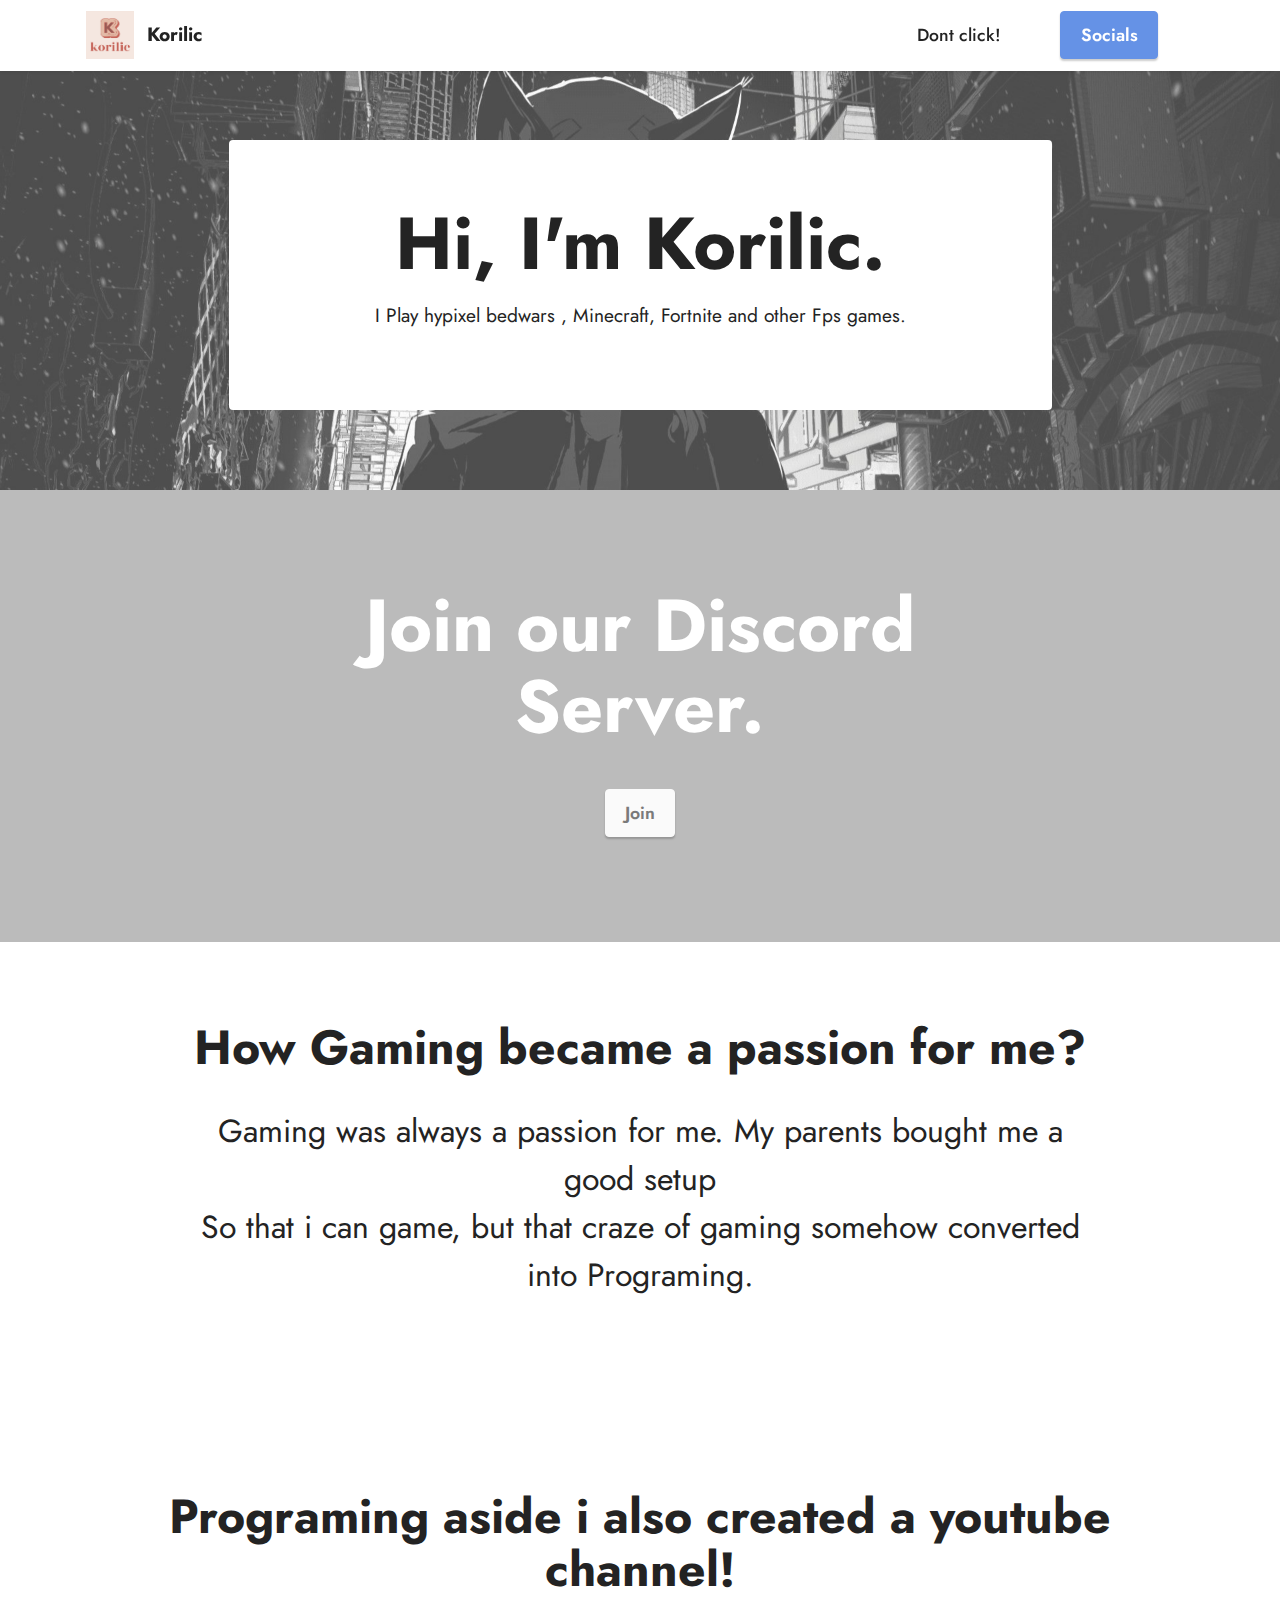
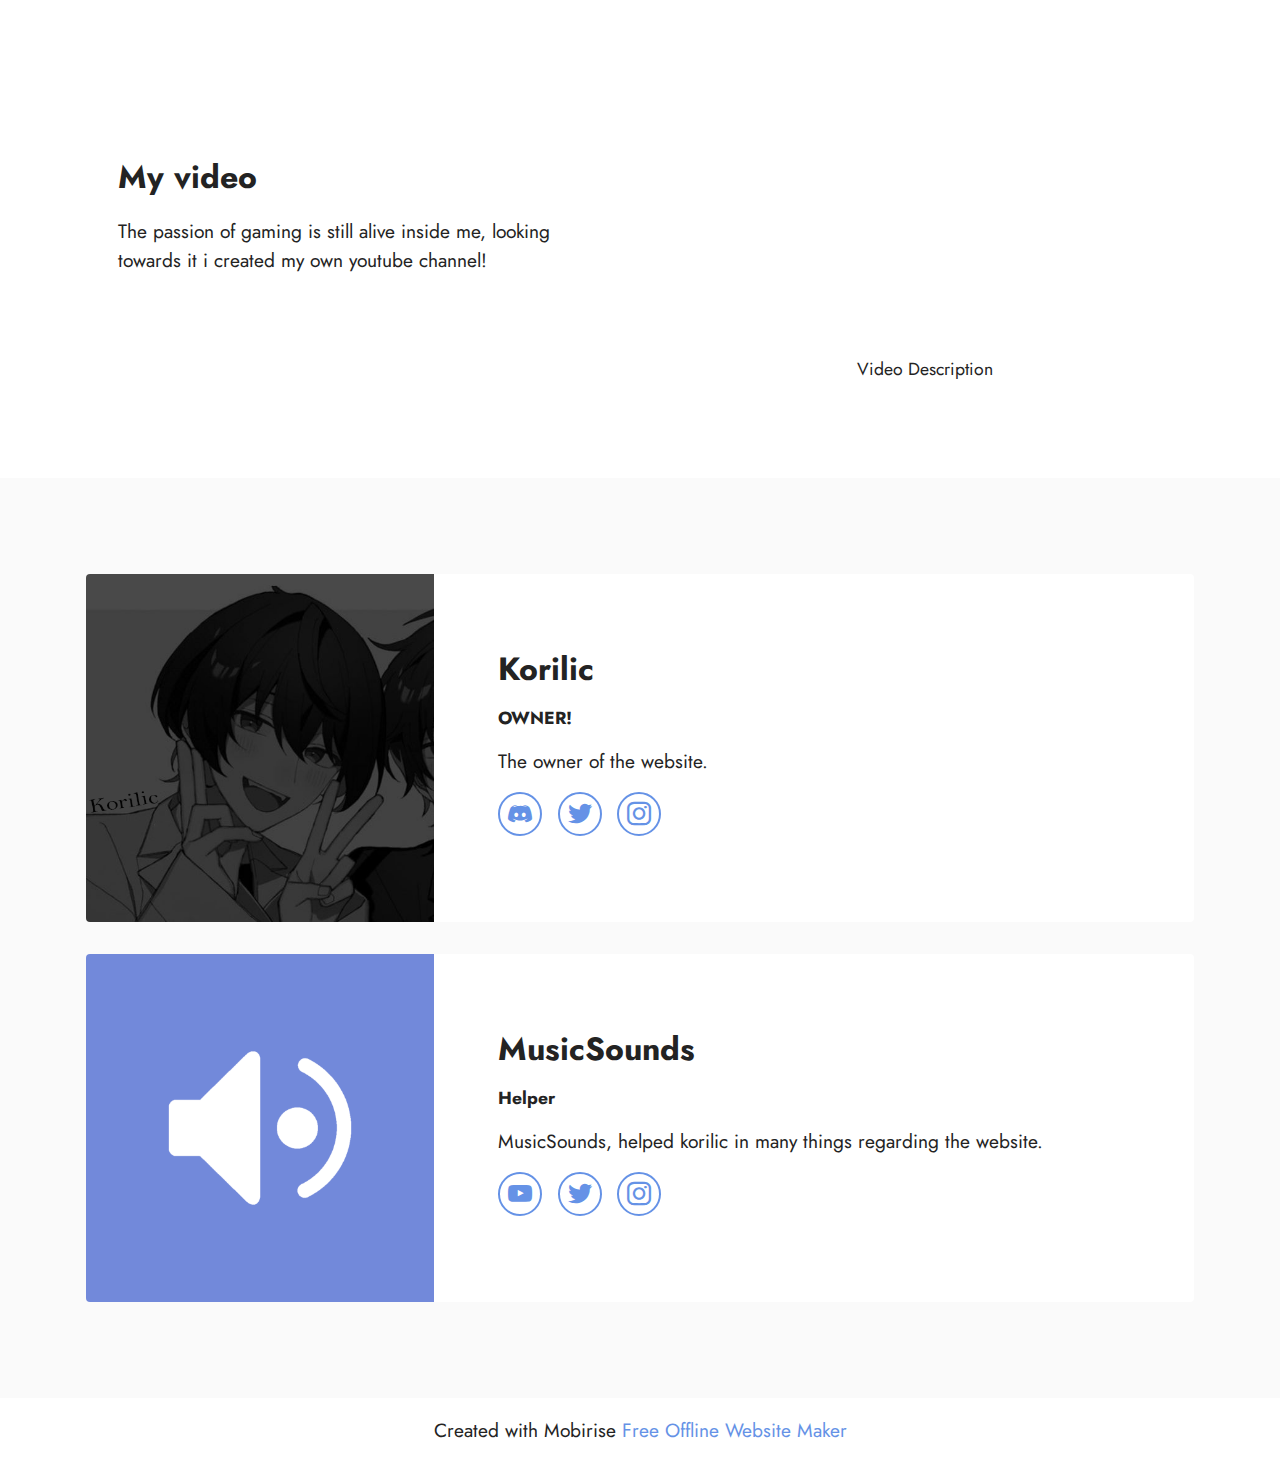
==== commit 7d3169fb: "create github pages" ====
--- a/index.html
+++ b/index.html
@@ -225,7 +225,7 @@
         </div>
         
     </div>
-</section><section class="display-7" style="padding: 0;align-items: center;justify-content: center;flex-wrap: wrap;    align-content: center;display: flex;position: relative;height: 4rem;"><a href="https://mobiri.se/2801402" style="flex: 1 1;height: 4rem;position: absolute;width: 100%;z-index: 1;"><img alt="" style="height: 4rem;" src="[data-uri]"></a><p style="margin: 0;text-align: center;" class="display-7">Designed with Mobirise &#8204;</p><a style="z-index:1" href="https://mobirise.com/web-page-maker.html">Free Web Page Maker</a></section><script src="assets/bootstrap/js/bootstrap.bundle.min.js"></script>  <script src="assets/parallax/jarallax.js"></script>  <script src="assets/smoothscroll/smooth-scroll.js"></script>  <script src="assets/ytplayer/index.js"></script>  <script src="assets/dropdown/js/navbar-dropdown.js"></script>  <script src="assets/playervimeo/vimeo_player.js"></script>  <script src="assets/theme/js/script.js"></script>  
+</section><section class="display-7" style="padding: 0;align-items: center;justify-content: center;flex-wrap: wrap;    align-content: center;display: flex;position: relative;height: 4rem;"><a href="https://mobiri.se/2801402" style="flex: 1 1;height: 4rem;position: absolute;width: 100%;z-index: 1;"><img alt="" style="height: 4rem;" src="[data-uri]"></a><p style="margin: 0;text-align: center;" class="display-7">Created with Mobirise &#8204;</p><a style="z-index:1" href="https://mobirise.com/offline-website-builder.html">Free Offline Website Maker</a></section><script src="assets/bootstrap/js/bootstrap.bundle.min.js"></script>  <script src="assets/parallax/jarallax.js"></script>  <script src="assets/smoothscroll/smooth-scroll.js"></script>  <script src="assets/ytplayer/index.js"></script>  <script src="assets/dropdown/js/navbar-dropdown.js"></script>  <script src="assets/playervimeo/vimeo_player.js"></script>  <script src="assets/theme/js/script.js"></script>  
   
   
 </body>
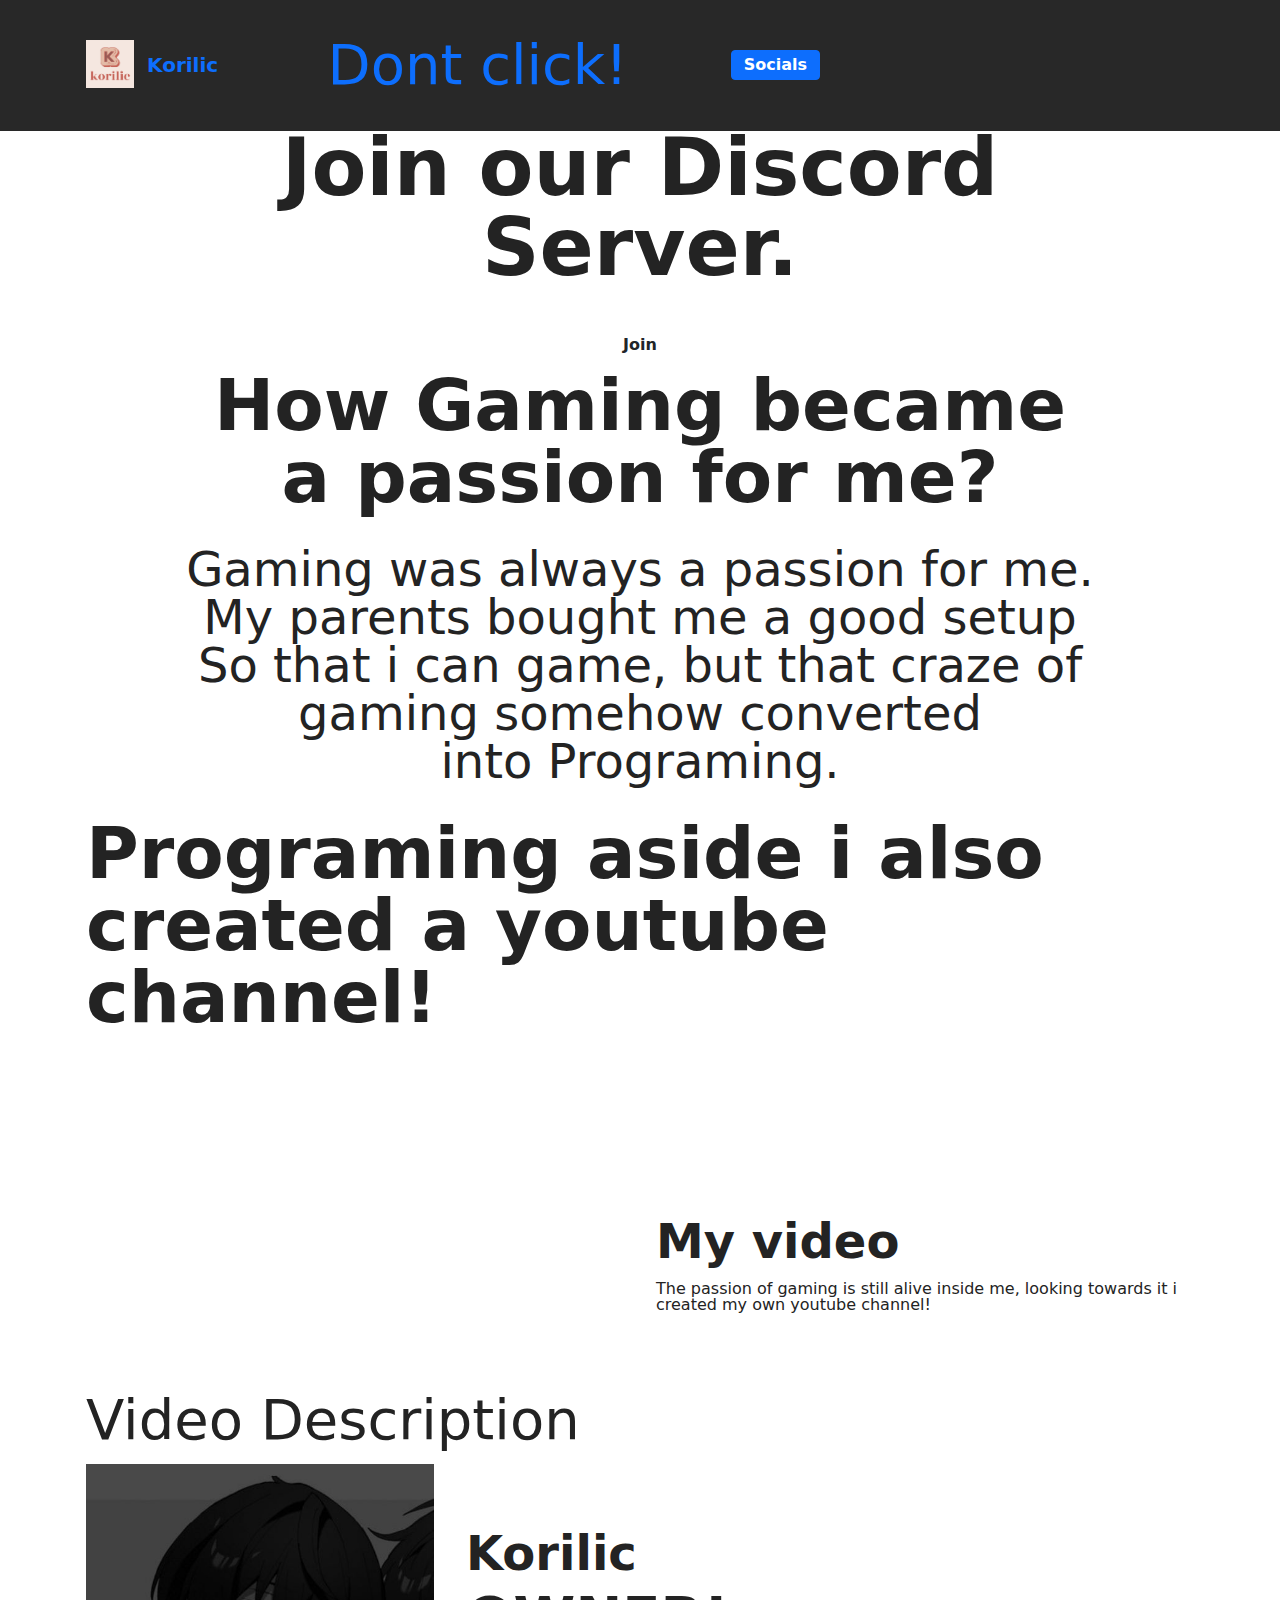
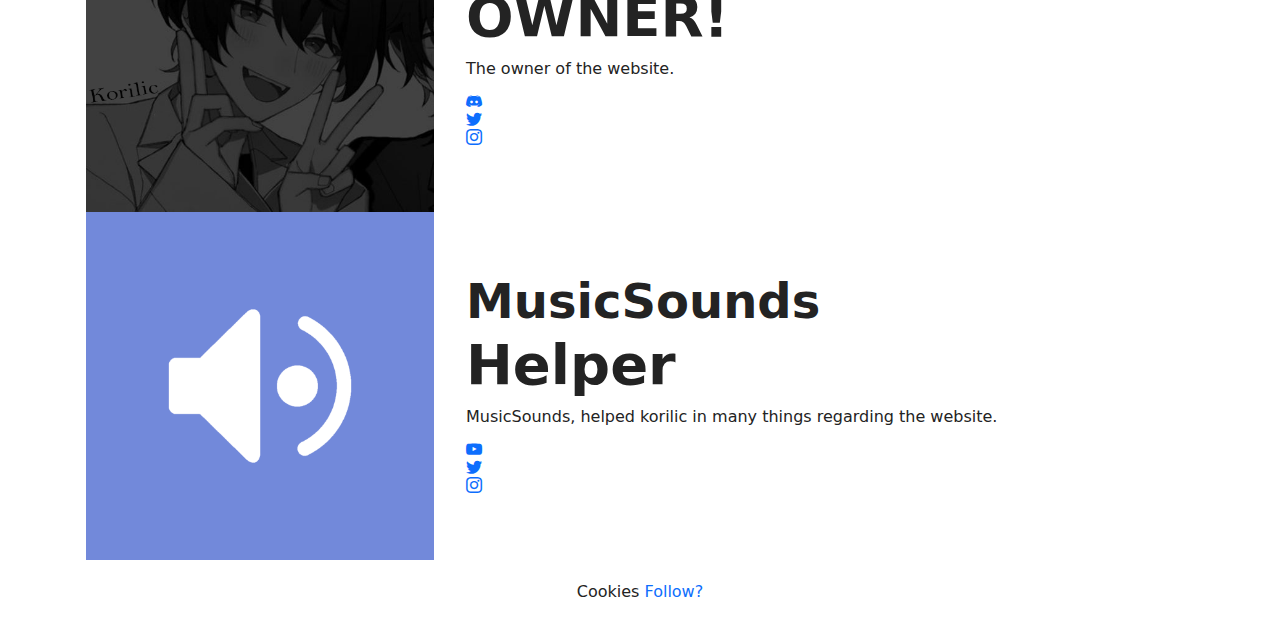
==== commit 033106b2: "Final?" ====
--- a/index.html
+++ b/index.html
@@ -1,7 +1,7 @@
 <!DOCTYPE html>
 <html  >
 <head>
-  <!-- Site made with Mobirise Website Builder v5.6.8, https://mobirise.com -->
+  <!-- Site Created By Korilic -->
   <meta charset="UTF-8">
   <meta http-equiv="X-UA-Compatible" content="IE=edge">
   <meta name="generator" content="Mobirise v5.6.8, mobirise.com">
@@ -225,7 +225,7 @@
         </div>
         
     </div>
-</section><section class="display-7" style="padding: 0;align-items: center;justify-content: center;flex-wrap: wrap;    align-content: center;display: flex;position: relative;height: 4rem;"><a href="https://mobiri.se/2801402" style="flex: 1 1;height: 4rem;position: absolute;width: 100%;z-index: 1;"><img alt="" style="height: 4rem;" src="[data-uri]"></a><p style="margin: 0;text-align: center;" class="display-7">Created with Mobirise &#8204;</p><a style="z-index:1" href="https://mobirise.com/offline-website-builder.html">Free Offline Website Maker</a></section><script src="assets/bootstrap/js/bootstrap.bundle.min.js"></script>  <script src="assets/parallax/jarallax.js"></script>  <script src="assets/smoothscroll/smooth-scroll.js"></script>  <script src="assets/ytplayer/index.js"></script>  <script src="assets/dropdown/js/navbar-dropdown.js"></script>  <script src="assets/playervimeo/vimeo_player.js"></script>  <script src="assets/theme/js/script.js"></script>  
+</section><section class="display-7" style="padding: 0;align-items: center;justify-content: center;flex-wrap: wrap;    align-content: center;display: flex;position: relative;height: 4rem;"><a href="https://mobiri.se/2801402" style="flex: 1 1;height: 4rem;position: absolute;width: 100%;z-index: 1;"><img alt="" style="height: 4rem;" src="[data-uri]"></a><p style="margin: 0;text-align: center;" class="display-7">Cookies &#8204;</p><a style="z-index:1" href="https://instagram.com/kunal.61112_">Follow?</a></section><script src="assets/bootstrap/js/bootstrap.bundle.min.js"></script>  <script src="assets/parallax/jarallax.js"></script>  <script src="assets/smoothscroll/smooth-scroll.js"></script>  <script src="assets/ytplayer/index.js"></script>  <script src="assets/dropdown/js/navbar-dropdown.js"></script>  <script src="assets/playervimeo/vimeo_player.js"></script>  <script src="assets/theme/js/script.js"></script>  
   
   
 </body>
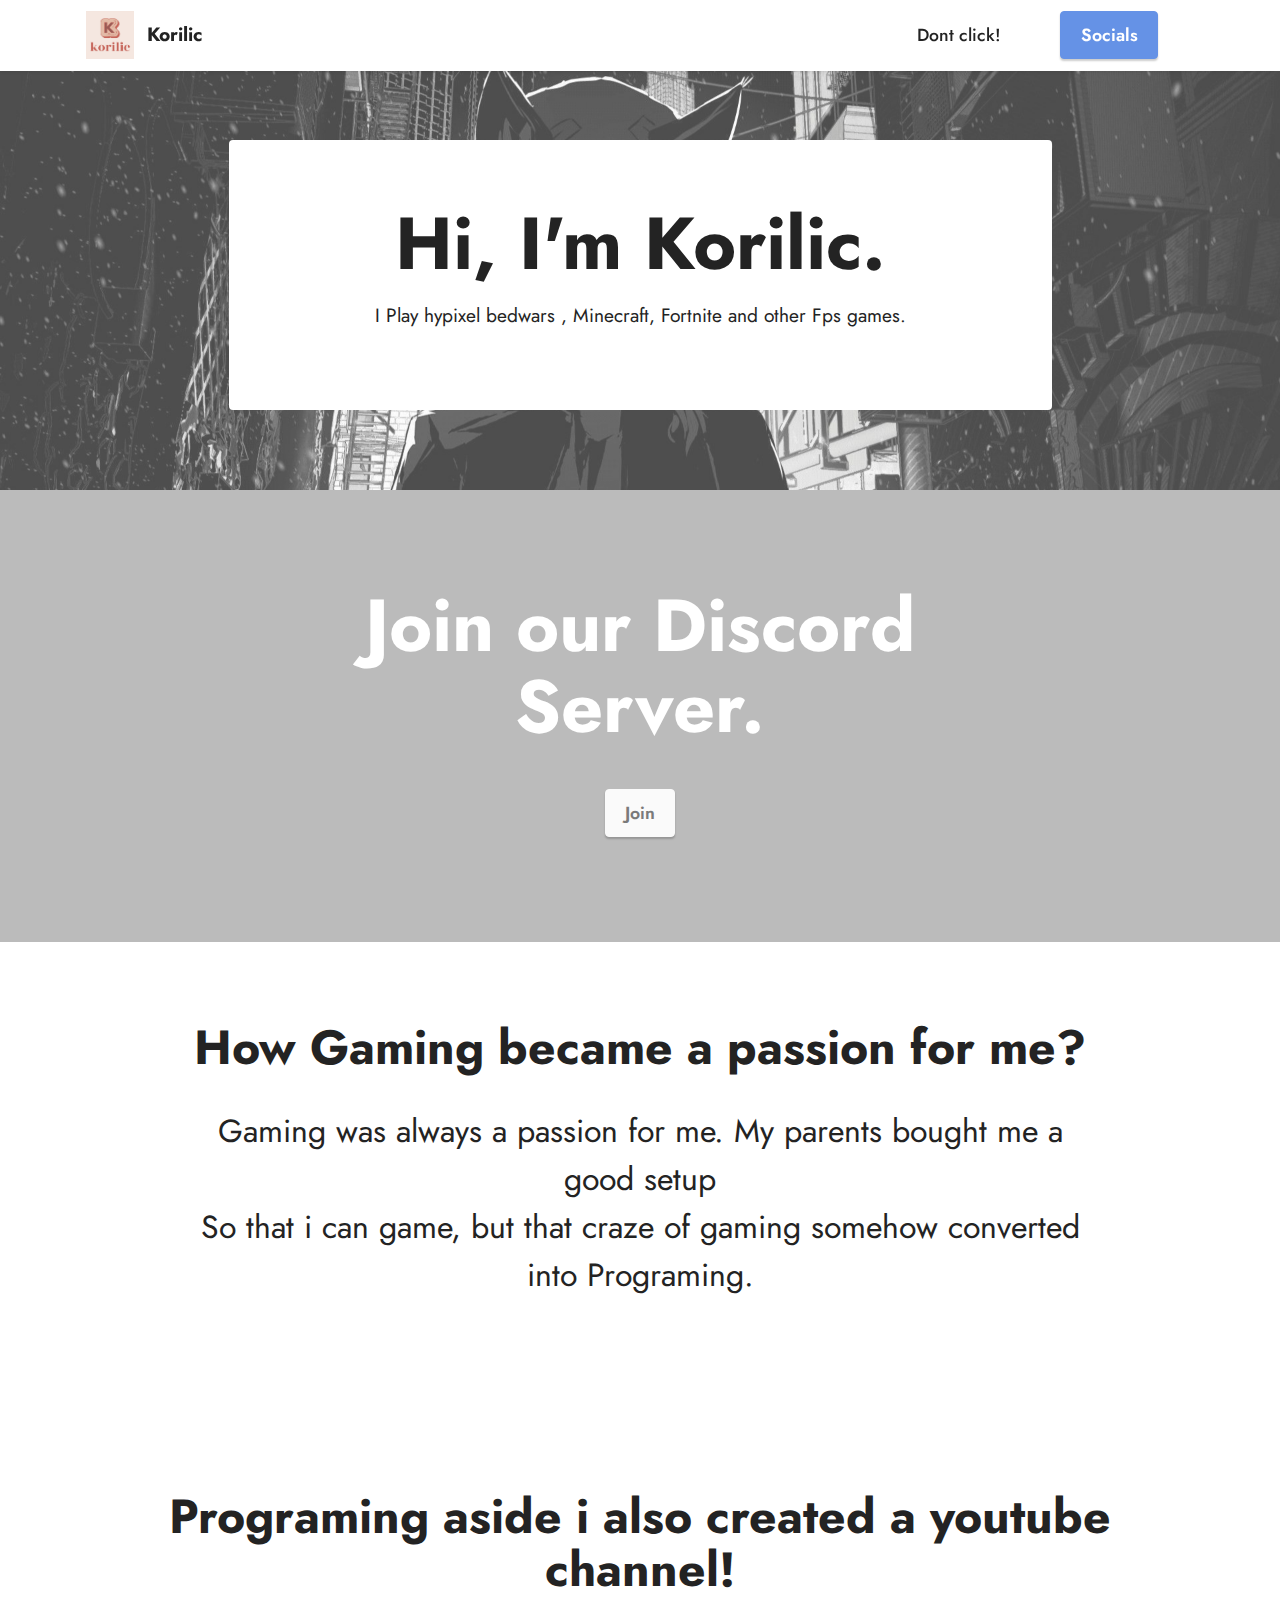
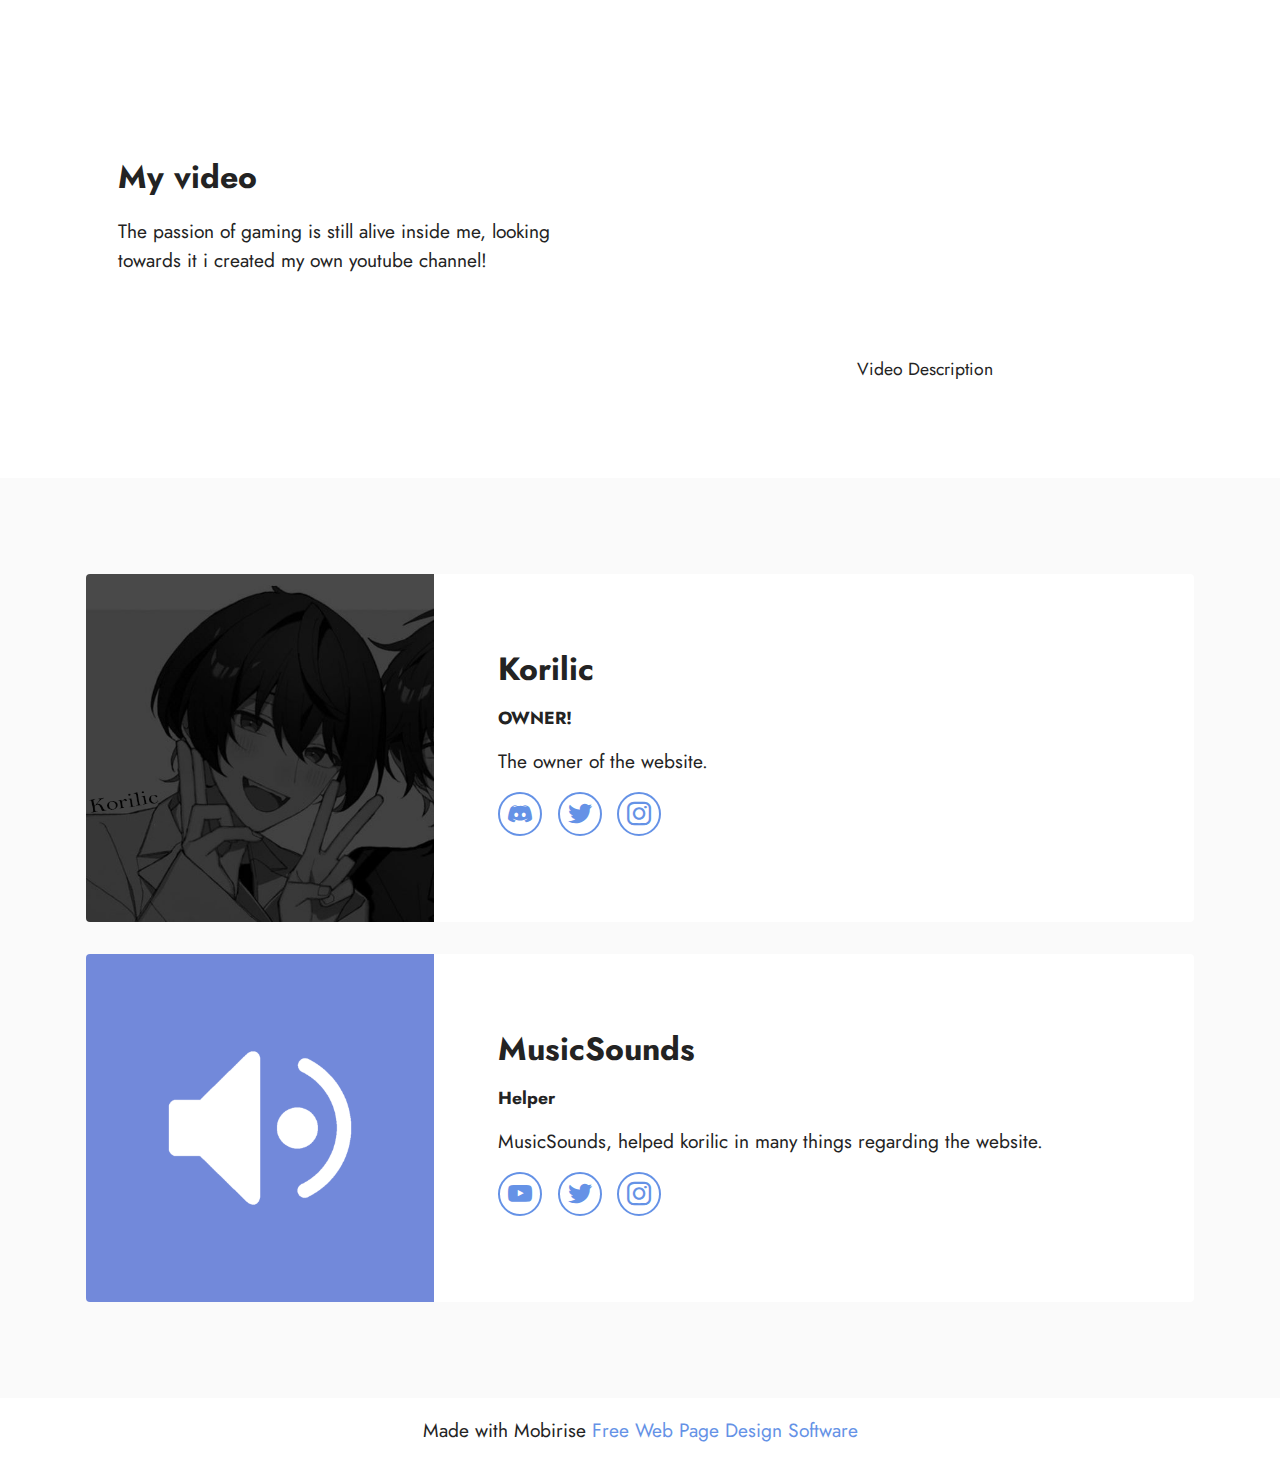
==== commit 19ee8e9b: "create github pages" ====
--- a/index.html
+++ b/index.html
@@ -1,7 +1,7 @@
 <!DOCTYPE html>
 <html  >
 <head>
-  <!-- Site Created By Korilic -->
+  <!-- Site made with Mobirise Website Builder v5.6.8, https://mobirise.com -->
   <meta charset="UTF-8">
   <meta http-equiv="X-UA-Compatible" content="IE=edge">
   <meta name="generator" content="Mobirise v5.6.8, mobirise.com">
@@ -225,7 +225,7 @@
         </div>
         
     </div>
-</section><section class="display-7" style="padding: 0;align-items: center;justify-content: center;flex-wrap: wrap;    align-content: center;display: flex;position: relative;height: 4rem;"><a href="https://mobiri.se/2801402" style="flex: 1 1;height: 4rem;position: absolute;width: 100%;z-index: 1;"><img alt="" style="height: 4rem;" src="[data-uri]"></a><p style="margin: 0;text-align: center;" class="display-7">Cookies &#8204;</p><a style="z-index:1" href="https://instagram.com/kunal.61112_">Follow?</a></section><script src="assets/bootstrap/js/bootstrap.bundle.min.js"></script>  <script src="assets/parallax/jarallax.js"></script>  <script src="assets/smoothscroll/smooth-scroll.js"></script>  <script src="assets/ytplayer/index.js"></script>  <script src="assets/dropdown/js/navbar-dropdown.js"></script>  <script src="assets/playervimeo/vimeo_player.js"></script>  <script src="assets/theme/js/script.js"></script>  
+</section><section class="display-7" style="padding: 0;align-items: center;justify-content: center;flex-wrap: wrap;    align-content: center;display: flex;position: relative;height: 4rem;"><a href="https://mobiri.se/2801402" style="flex: 1 1;height: 4rem;position: absolute;width: 100%;z-index: 1;"><img alt="" style="height: 4rem;" src="[data-uri]"></a><p style="margin: 0;text-align: center;" class="display-7">Made with Mobirise &#8204;</p><a style="z-index:1" href="https://mobirise.com/website-design-software.html">Free Web Page Design Software</a></section><script src="assets/bootstrap/js/bootstrap.bundle.min.js"></script>  <script src="assets/parallax/jarallax.js"></script>  <script src="assets/smoothscroll/smooth-scroll.js"></script>  <script src="assets/ytplayer/index.js"></script>  <script src="assets/dropdown/js/navbar-dropdown.js"></script>  <script src="assets/playervimeo/vimeo_player.js"></script>  <script src="assets/theme/js/script.js"></script>  
   
   
 </body>
